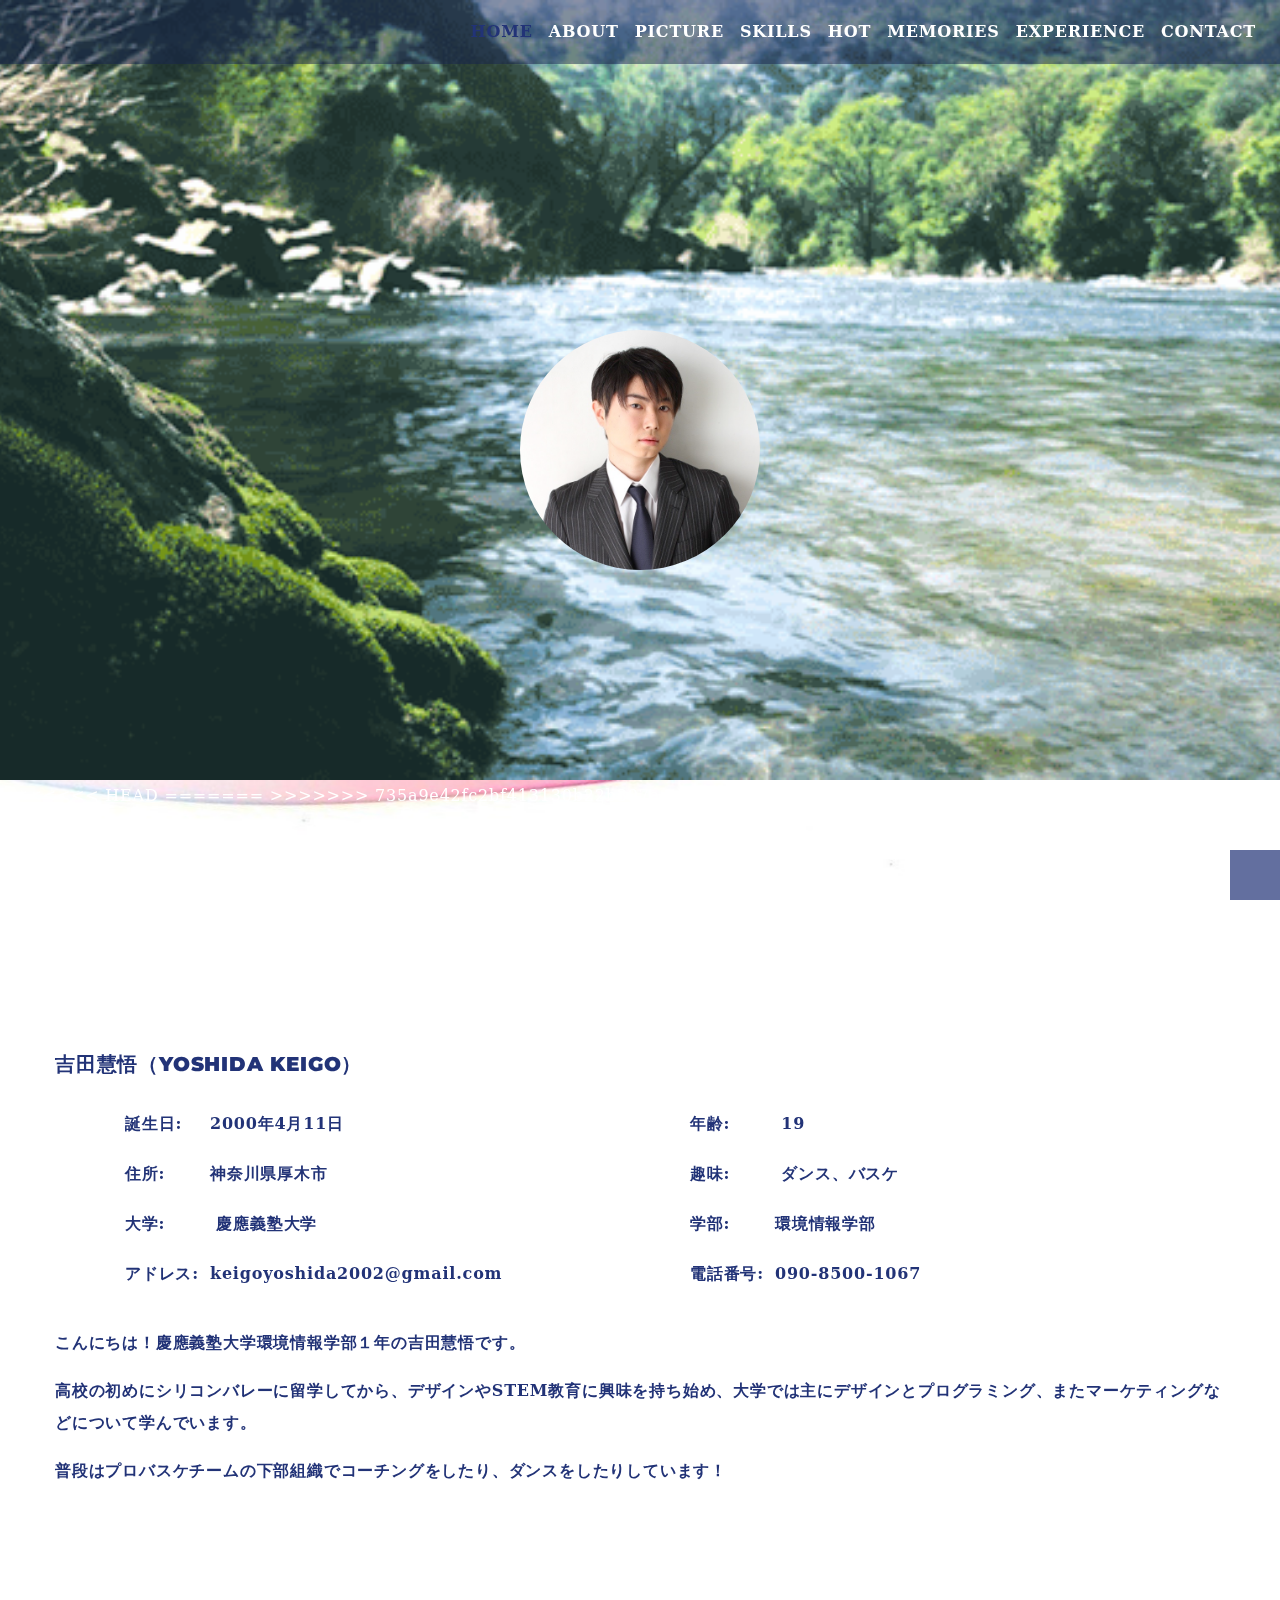
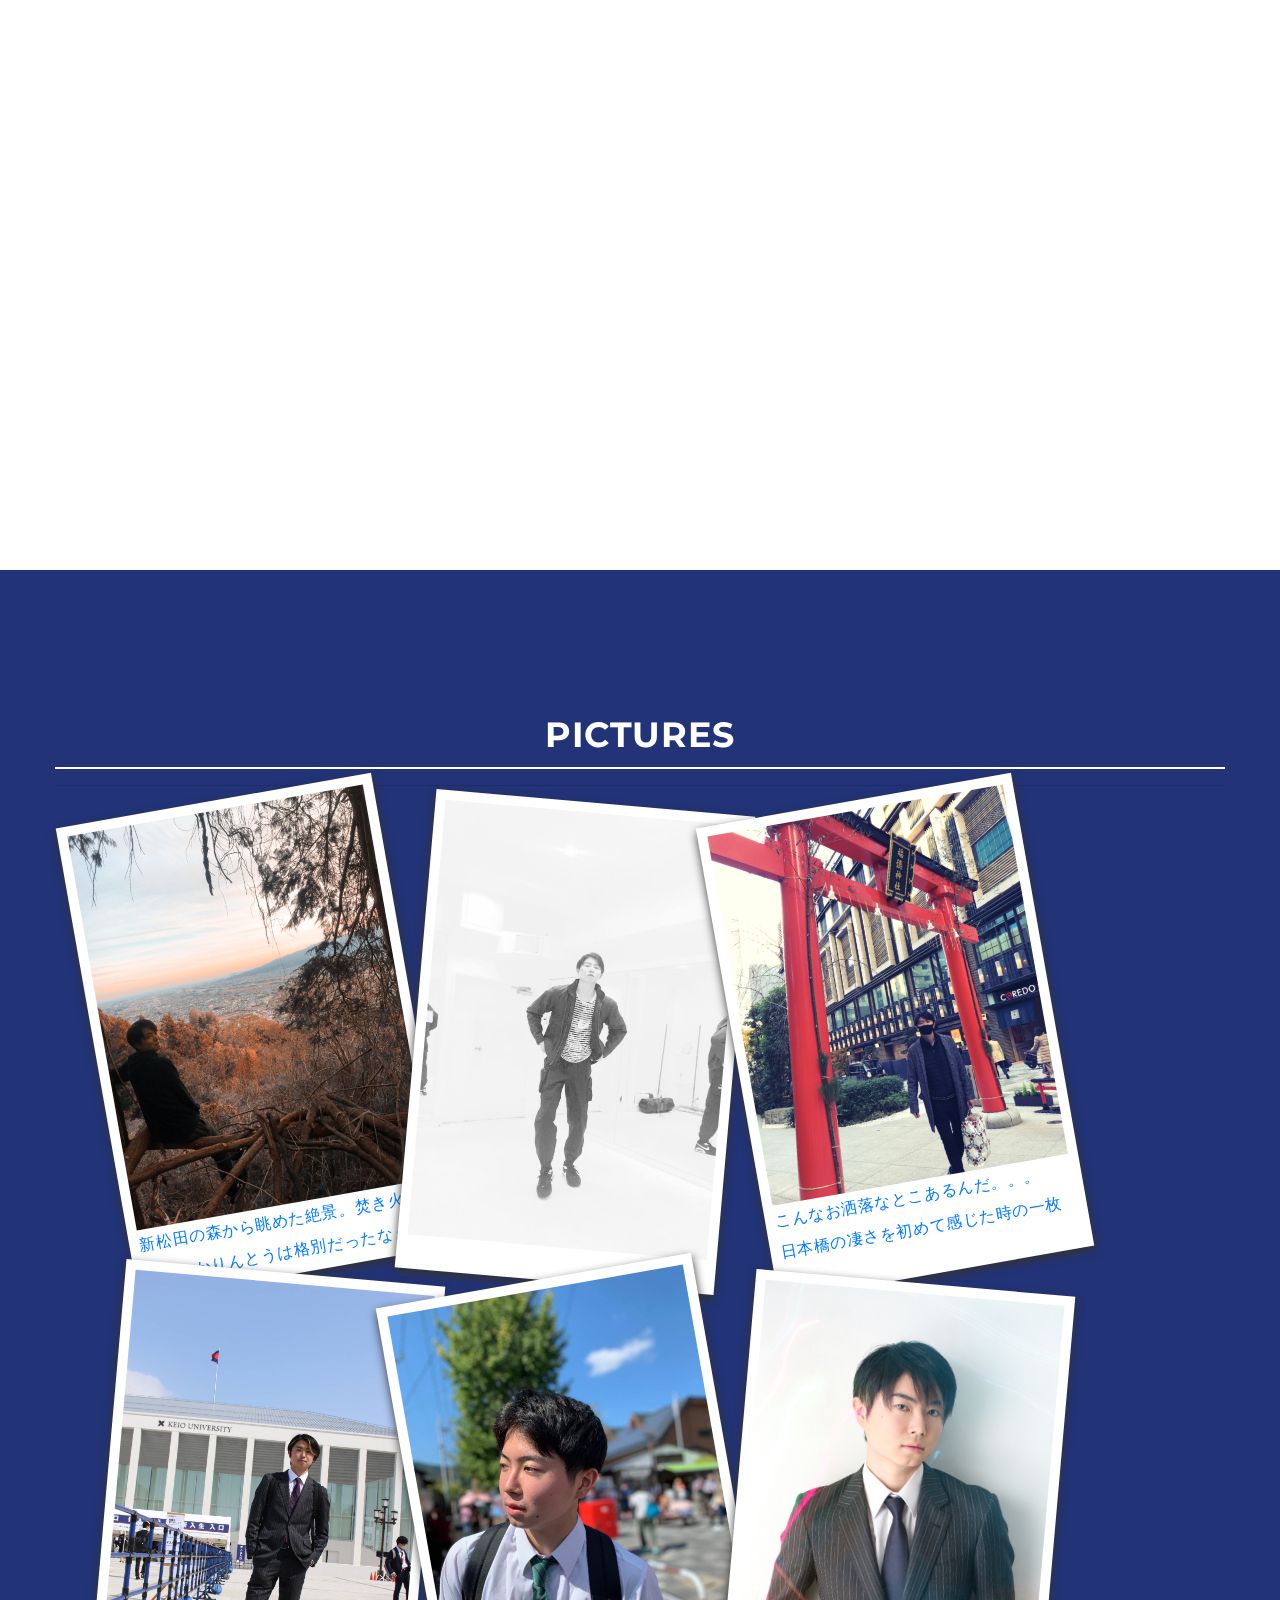
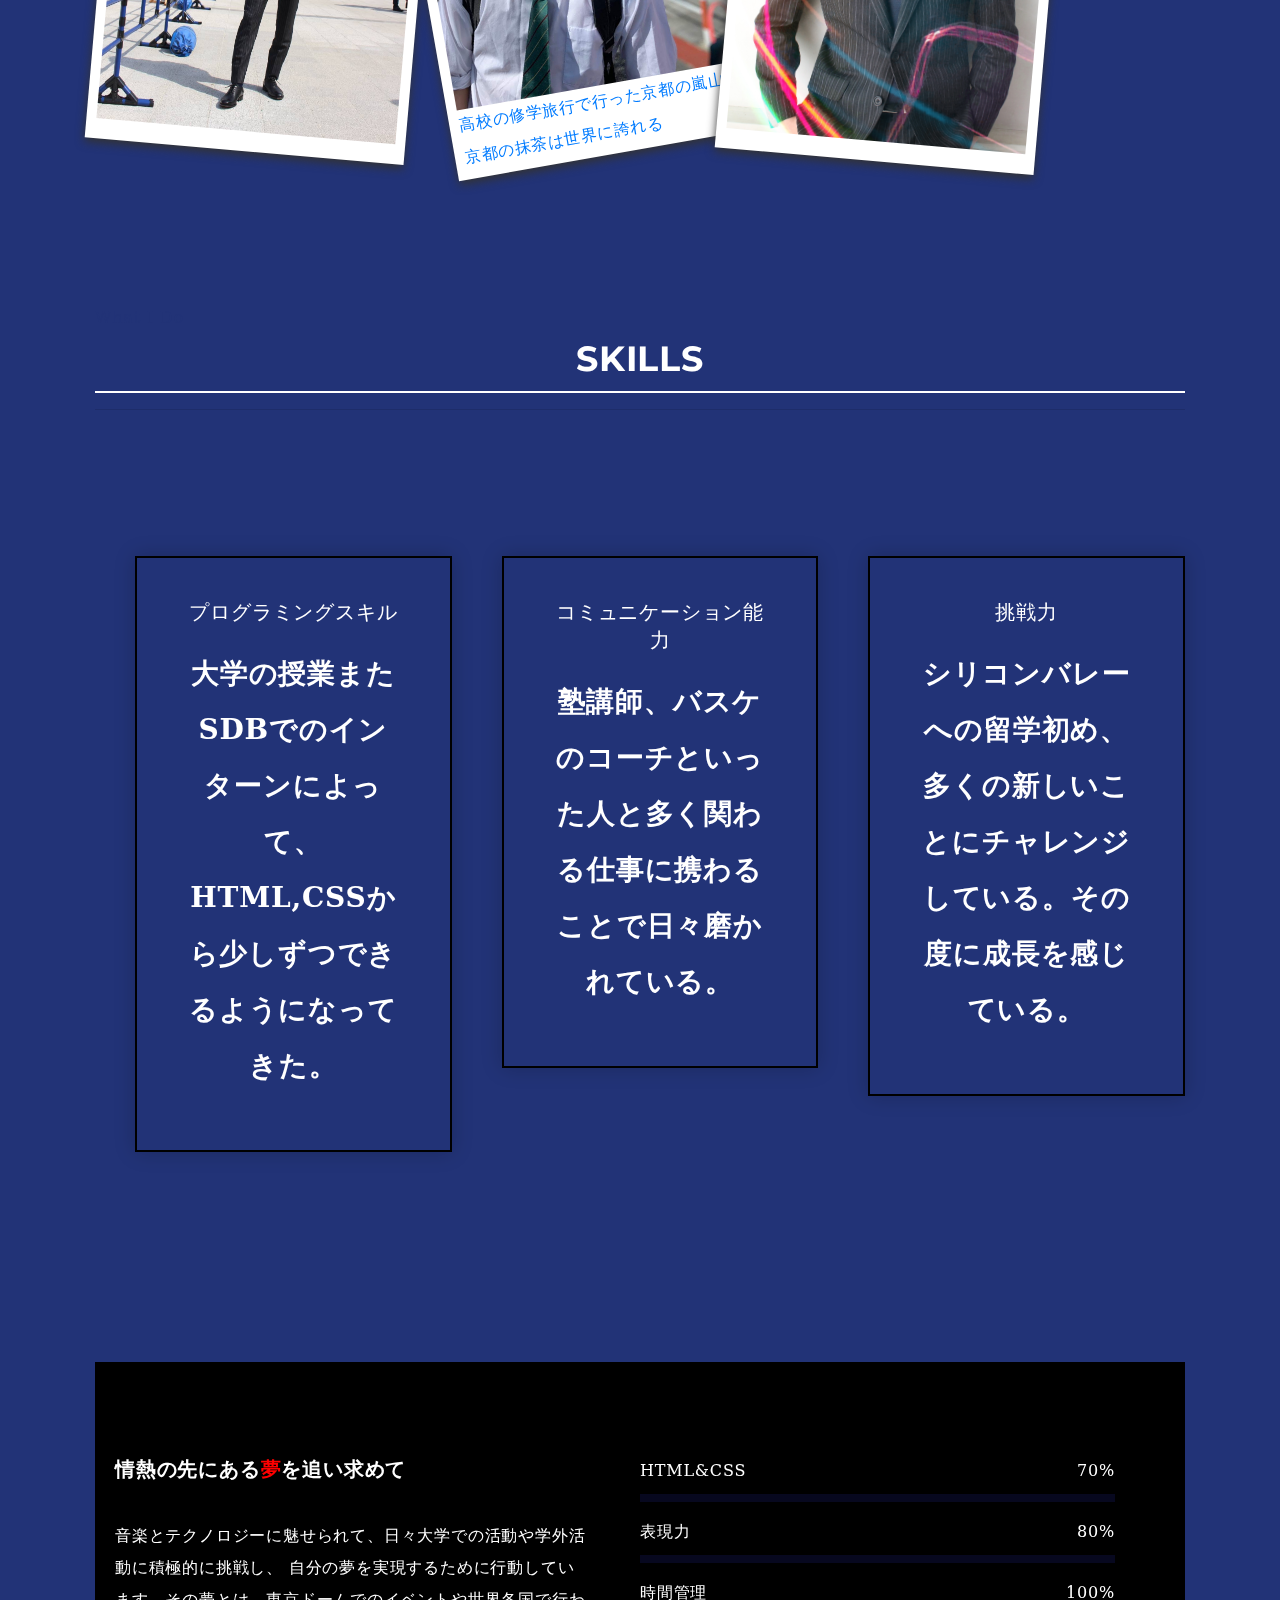
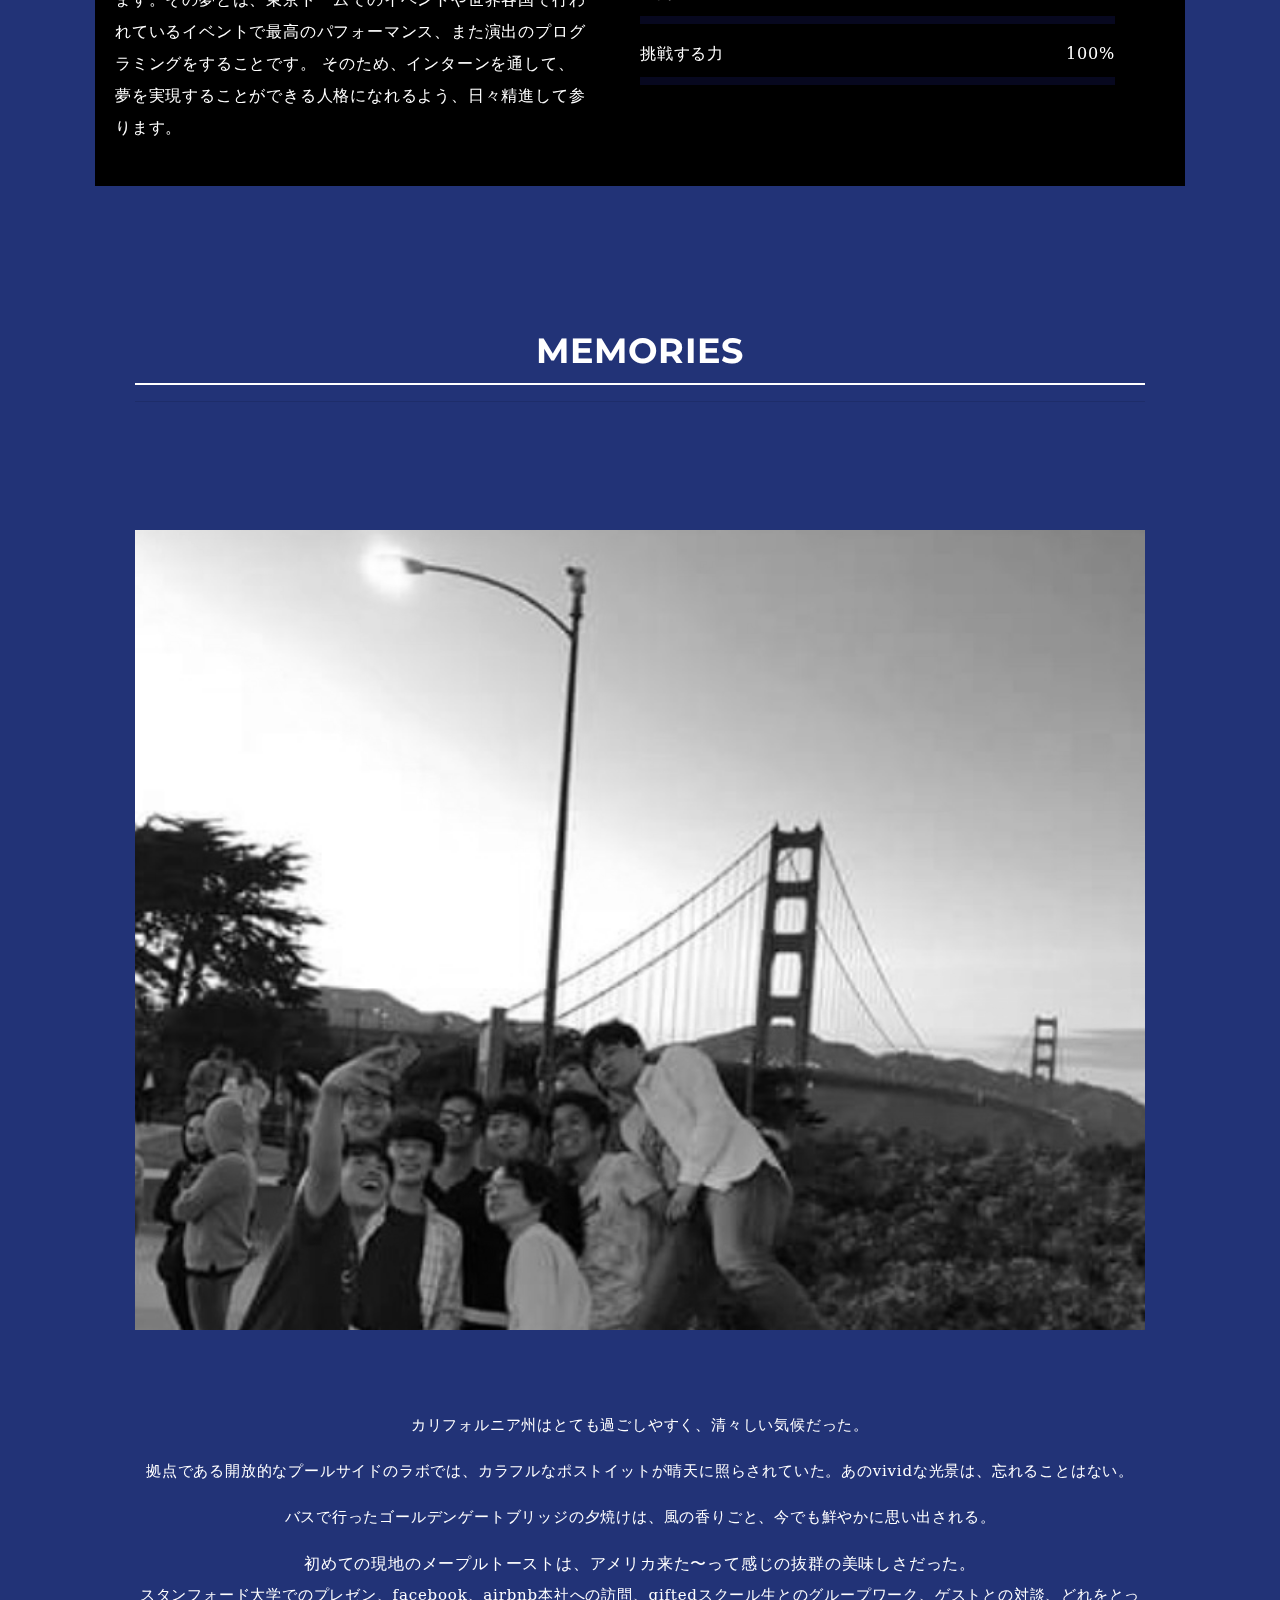
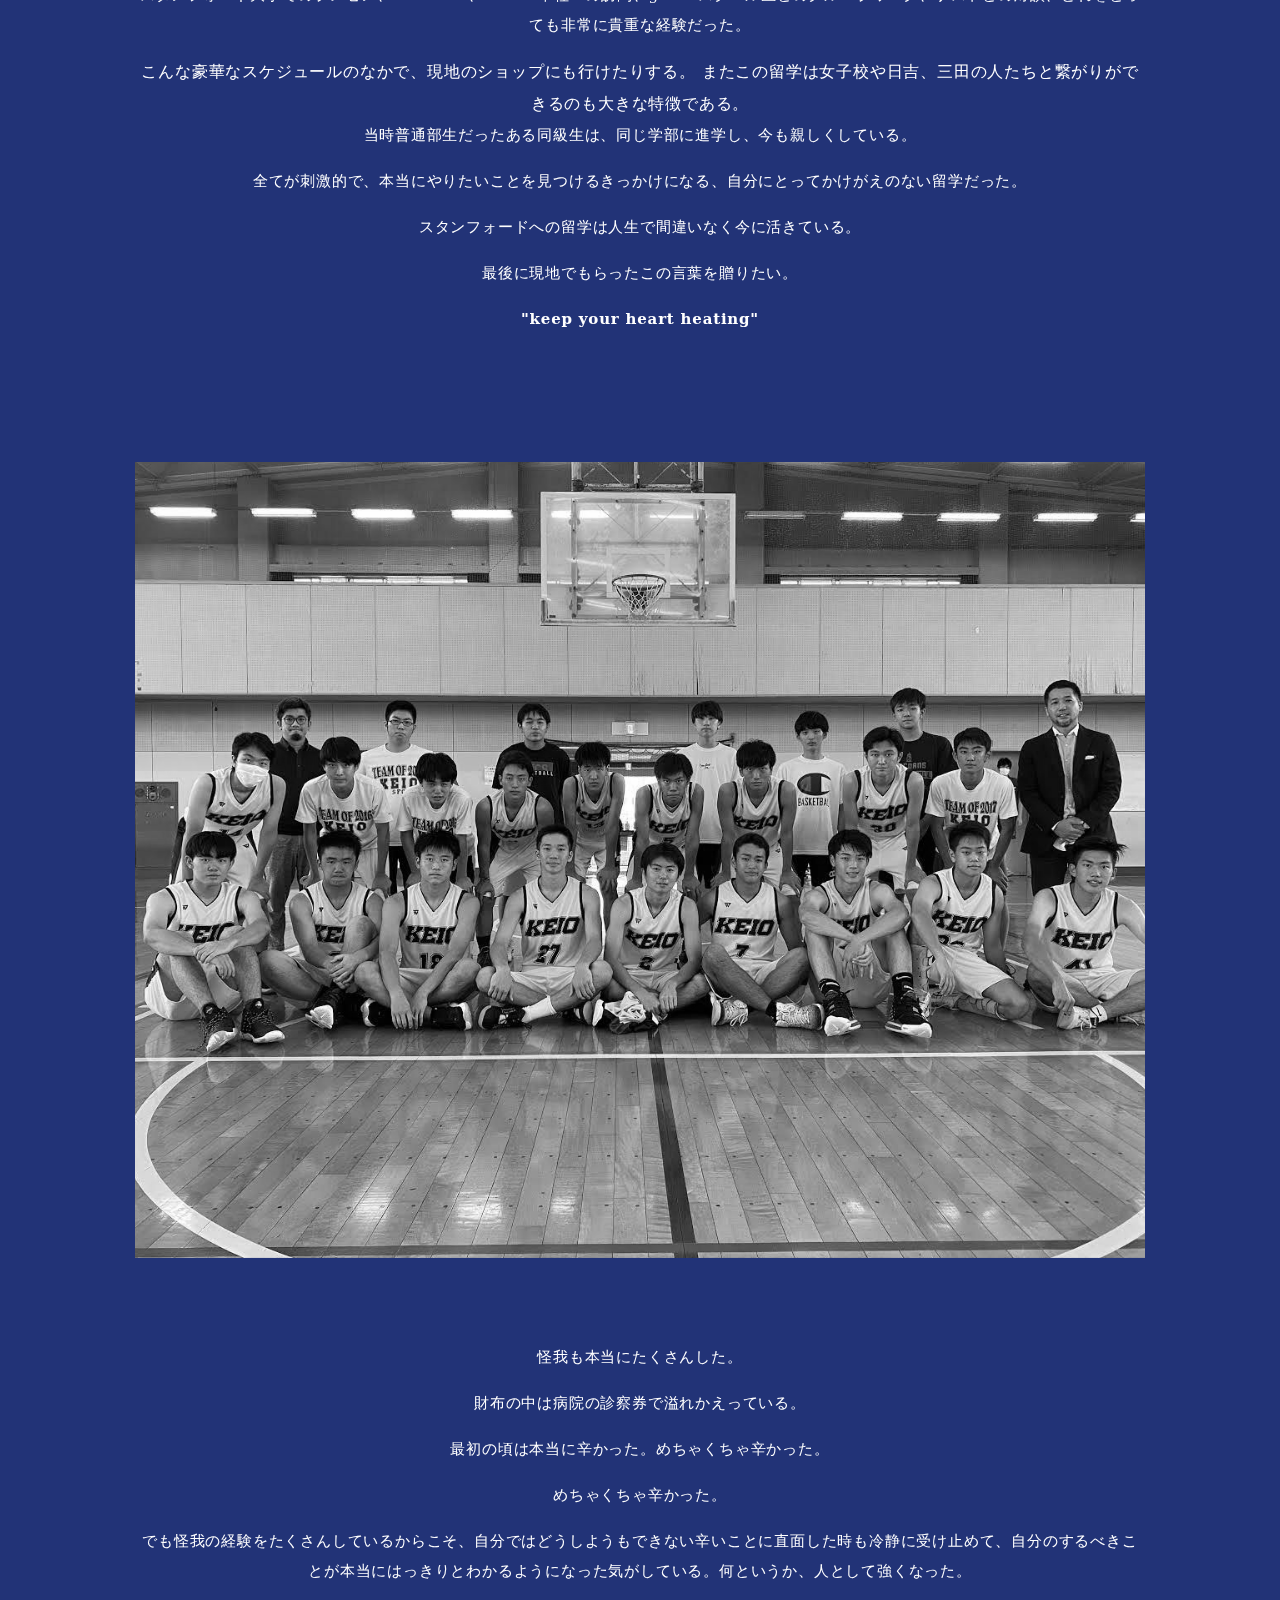
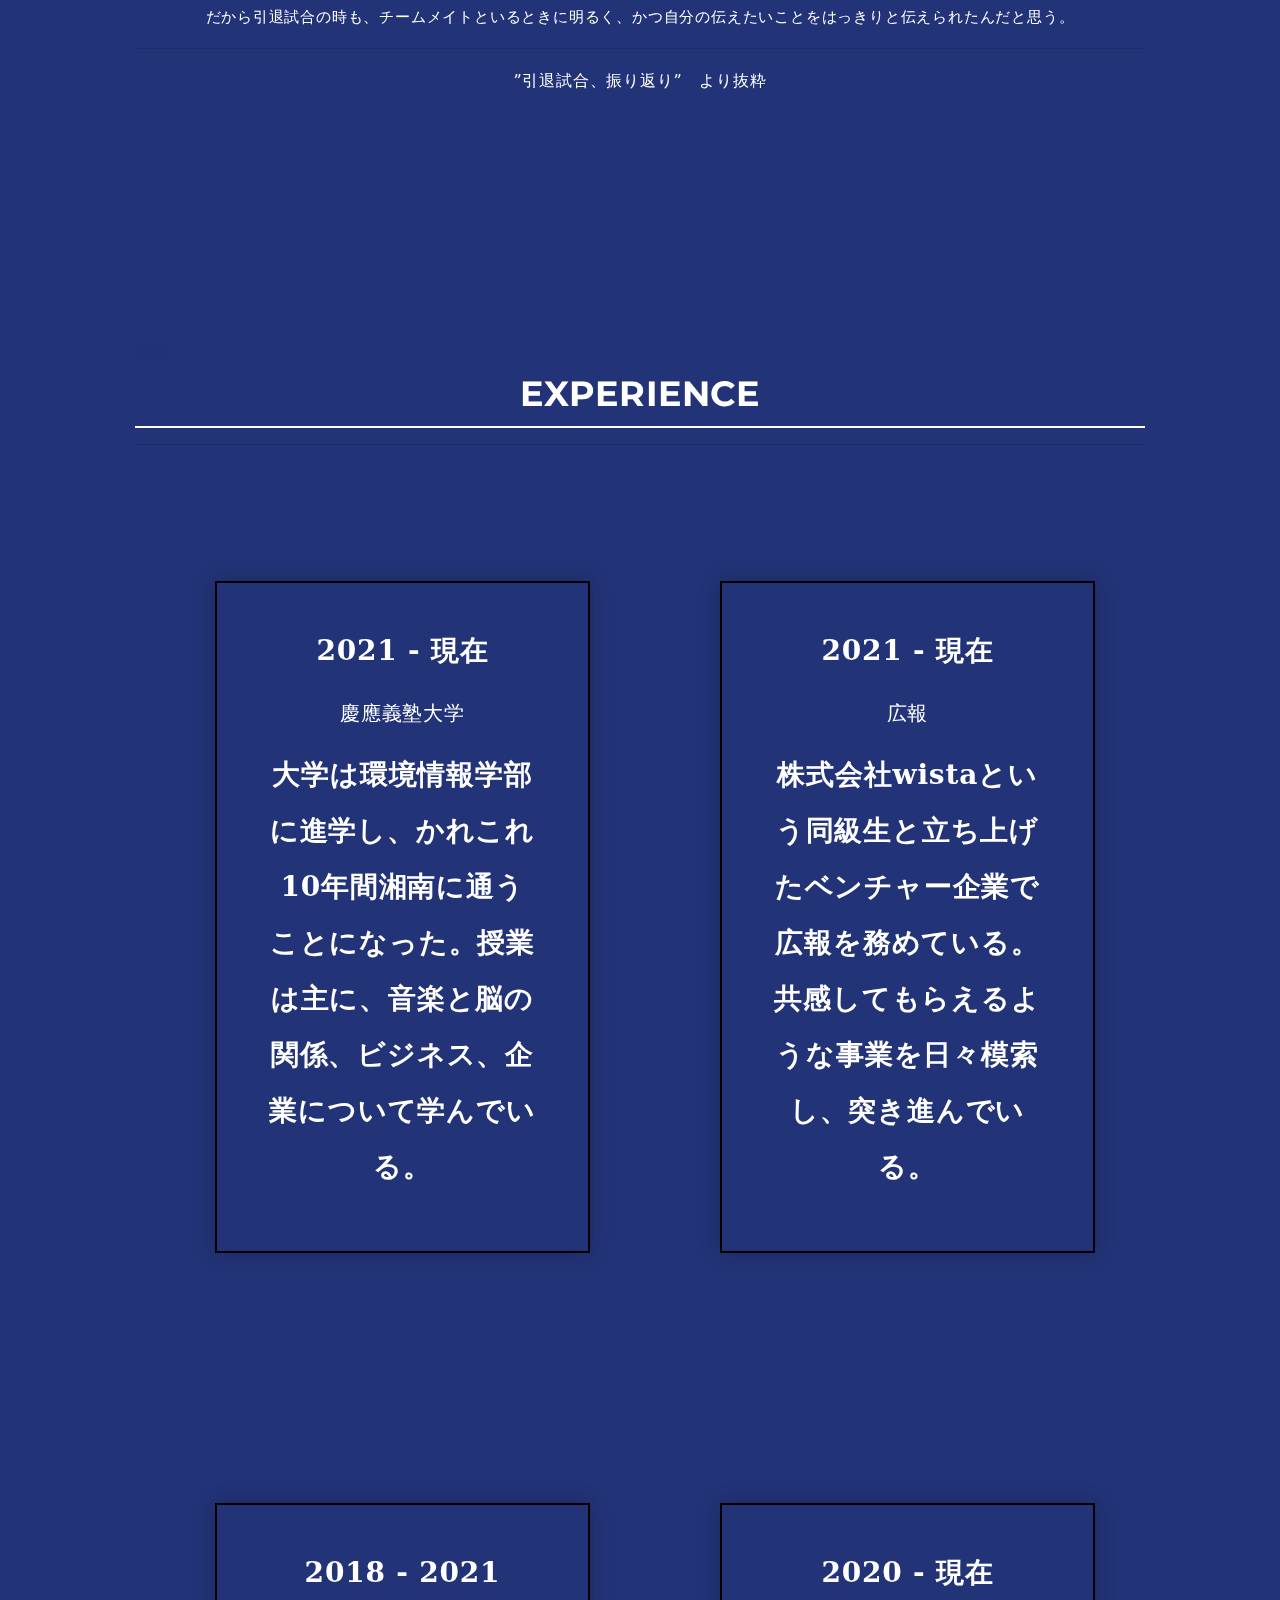
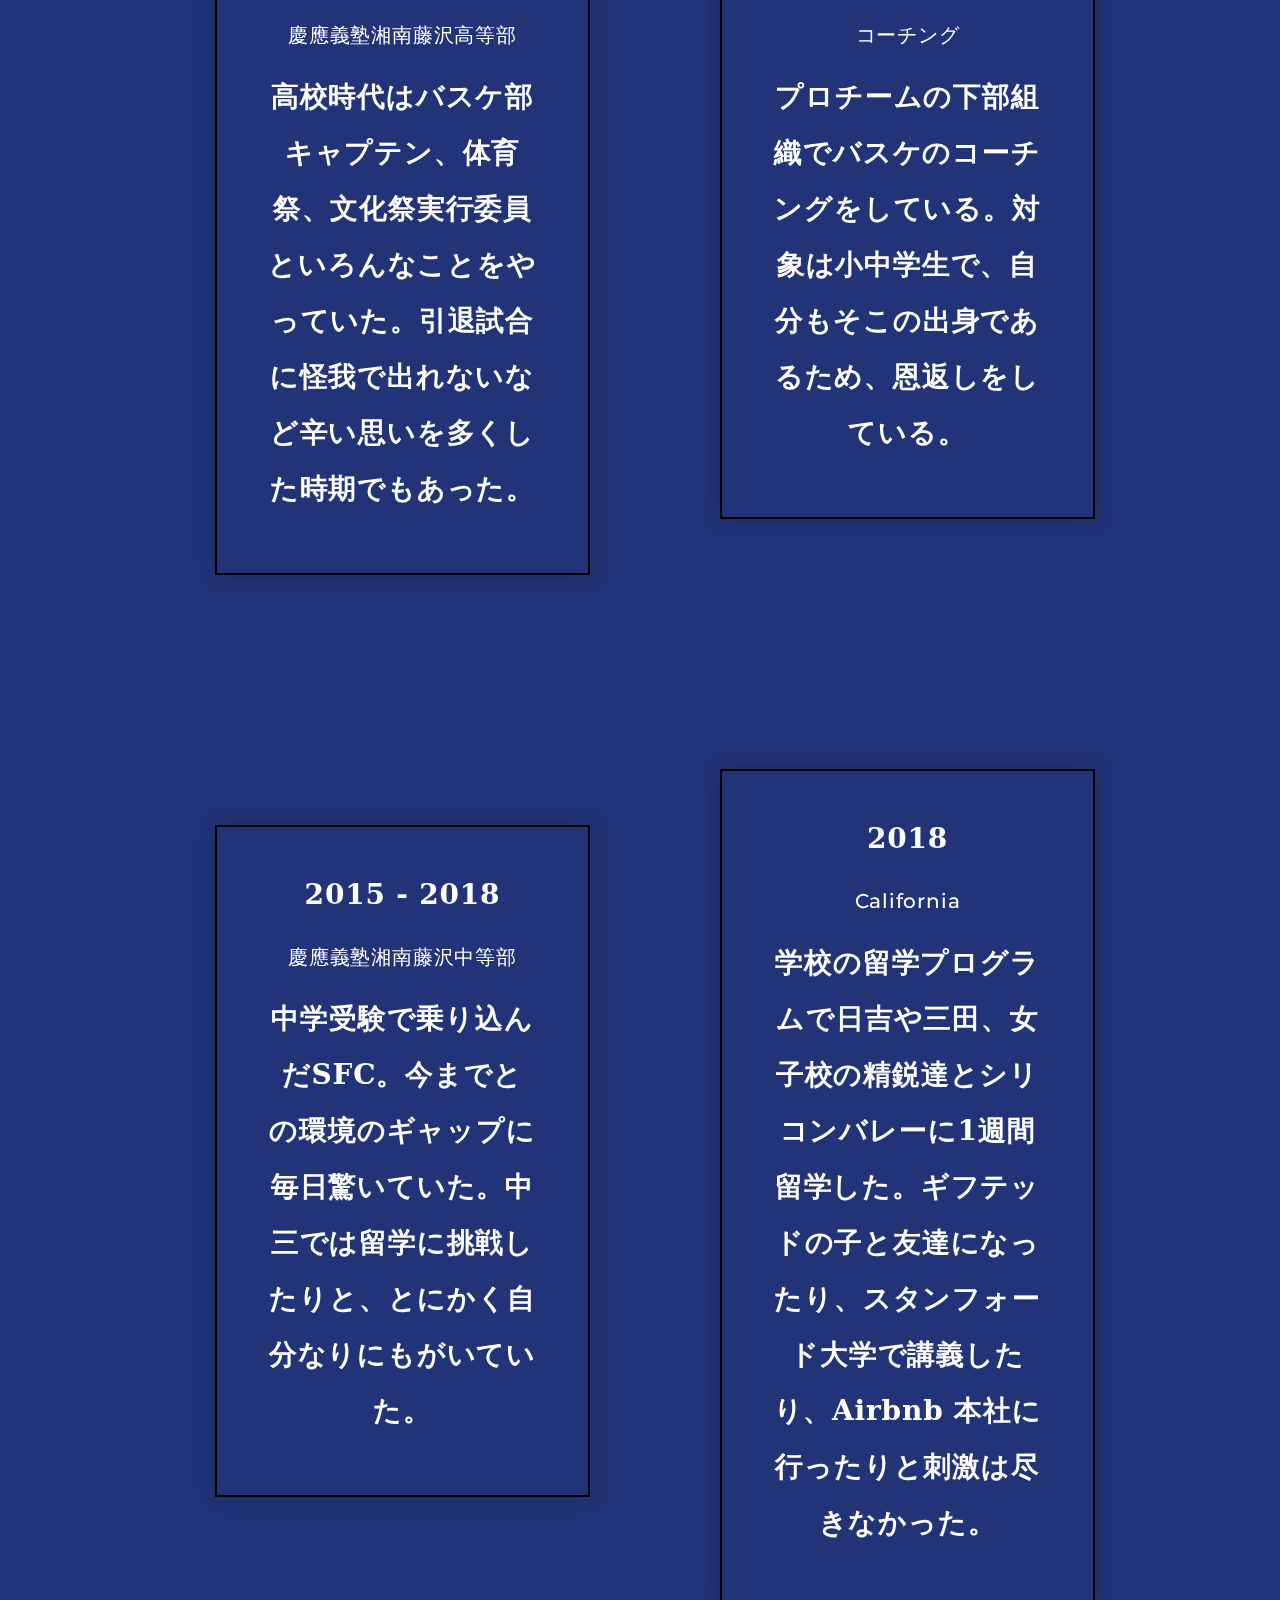
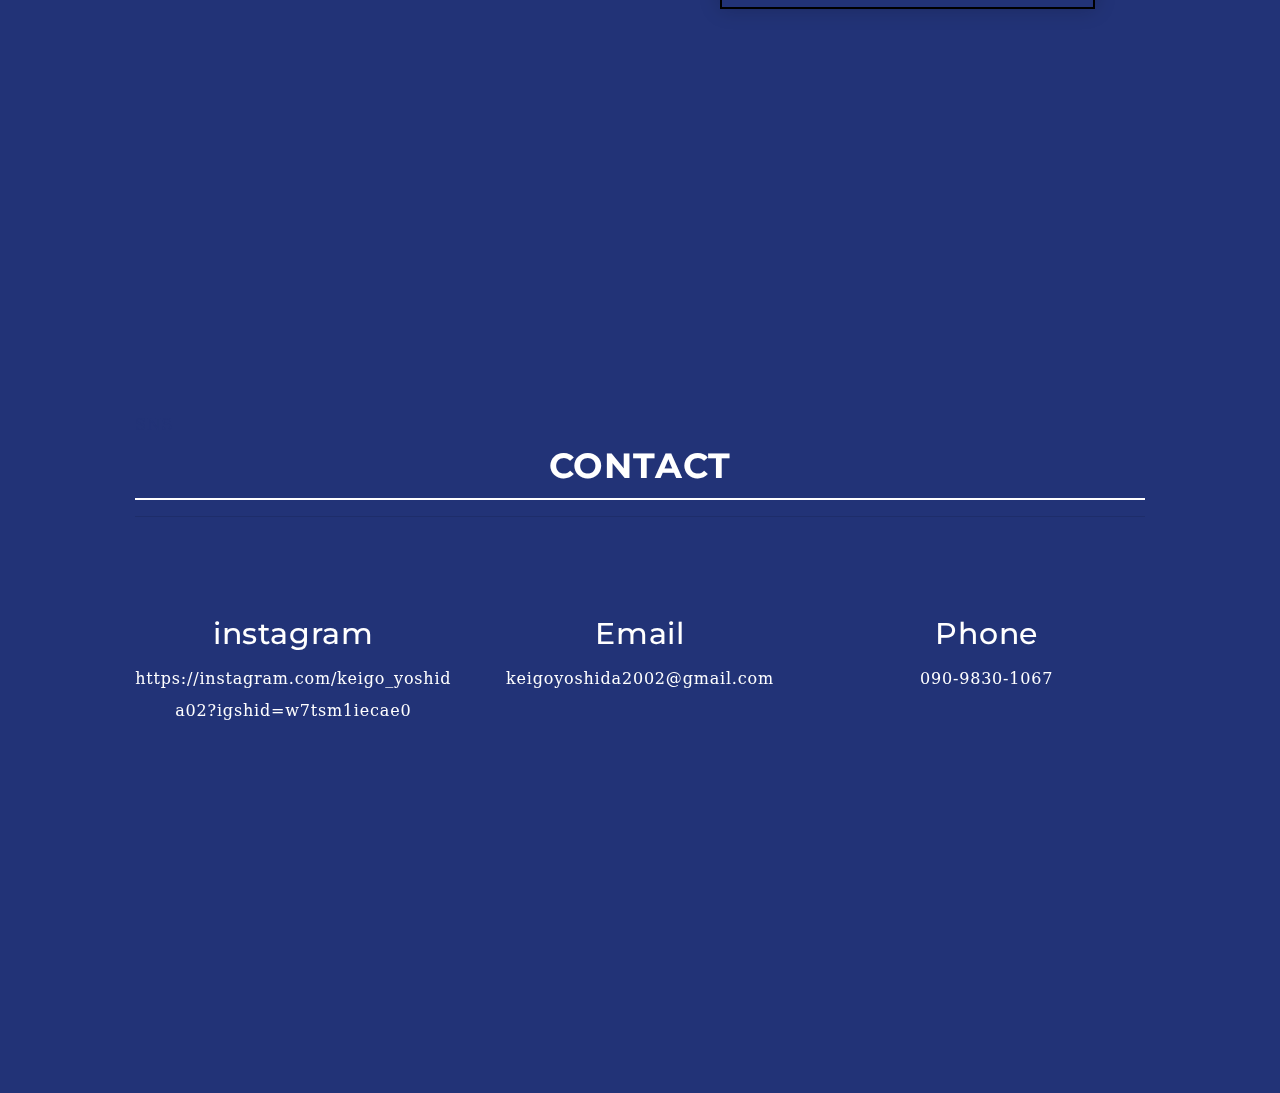
==== public.html @ 0feb3d30 "second commit" ====
<!DOCTYPE html>
<html lang="ja">

<head>
  <meta http-equiv="Content-Type" content="text/html; charset=utf-8" />

  <meta name="description" content="Name of your web site">
  <meta name="author" content="Marketify">

  <meta name="viewport" content="width=device-width, initial-scale=1, maximum-scale=1">
  <title>KEIGO-PORTFOLIO-</title>

  <link href="https://fonts.googleapis.com/css?family=Roboto:300,300i,400,400i,500,500i,700,700i&display=swap"
    rel="stylesheet">
  <link
    href="https://fonts.googleapis.com/css?family=Montserrat:200i,300,300i,400,400i,500,500i,600,700,700i,800&display=swap"
    rel="stylesheet">

  <link rel="stylesheet" href="https://stackpath.bootstrapcdn.com/bootstrap/4.4.1/css/bootstrap.min.css"
    integrity="sha384-Vkoo8x4CGsO3+Hhxv8T/Q5PaXtkKtu6ug5TOeNV6gBiFeWPGFN9MuhOf23Q9Ifjh" crossorigin="anonymous">
  <link rel="stylesheet" type="text/css" href="css/plugins.css" />
  <link rel="stylesheet" type="text/css" href="css/styler.css" />
</head>

<!--nav section-->
<body data-spy="scroll" data-target="#navbarResponsive">
  <nav class="navbar navbar-expand-md navbar-dark fixed-top">
    <a class="navbar-brand" href="#"></a>
    <button class="navbar-toggler" type="button" data-toggle="collapse" data-target="#navbarResponsive">
      <span class="navbar-toggler-icon"></span>
    </button>
    <div class="collapse navbar-collapse" id="navbarResponsive">
      <ul class="navbar-nav ml-auto">
        <li class="nav-item">
          <a class="nav-link" href="#home">HOME</a>
        </li>
        <li class="nav-item">
          <a class="nav-link" href="#about">ABOUT</a>
        </li>
        <li class="nav-item">
          <a class="nav-link" href="#portfolio">PICTURE</a>
        </li>
        <li class="nav-item">
          <a class="nav-link" href="#skills">SKILLS</a>
        </li>
        <li class="nav-item">
          <a class="nav-link" href="#hot">HOT</a>
        </li>
        <li class="nav-item">
          <a class="nav-link" href="#memories">MEMORIES</a>
        </li>
        <li class="nav-item">
          <a class="nav-link" href="#experience">EXPERIENCE</a>
        </li>
        <li class="nav-item">
          <a class="nav-link" href="#contact">CONTACT</a>
        </li>
      </ul>
    </div>
  </nav>
  <!--end of nav section-->


  <!--home section-->
  <div class="page_top"><a href="#home"></a></div>
  <div class="offset" id="home">
    <div class="home-wrap">
      <div class="home-inner">
        <img src="img/slider/tumblr_ovw5zvVWhR1uvsi7jo1_540.gif" class="hero-image">
      </div>
      <div class="hero-content">
        <div class="image-wrap">
<<<<<<< HEAD
          <img src="img/about/2021-05-28 21.53.jpeg" alt="#" class="rounded-circle main">
=======
          <img src="img/about/2021-05-2853.jpeg" alt="#" class="rounded-circle main">
>>>>>>> 735a9e42fc2bf413130b22b397aea2dd15e85649
        </div>
          </div>
        </div>
      </div>
  <!--end of home section-->


  <!--about section-->
      <div class="page-slide"><a href="#about"></a></div>
  <div class="offset" id="about">
    <div class="wrapper-about-all">
      <div class="wrapper-about">
        <div class="container">
          <div class="about-inner">
            <div class="leftbox">
              <div class="about-image-wrapper">
                <img src="img/portfolio/IMG_0034.jpeg" class="about-image">
              </div>
            </div>
            <div class="rightbox">
              <div class="about-title">
                <h3><b><strong>吉田慧悟（YOSHIDA KEIGO）</strong></b></h3>
              </div>
              <div class="about-short-contact-wrap">
                <ul>
                  <li>
                    <span><label>誕生日:</label>2000年4月11日</span>
                  </li>
                  <li>
                    <span><label>年齢:</label> 19</span>
                  </li>
                  <li>
                    <span><label>住所:</label>神奈川県厚木市</span>
                  </li>
                  <li>
                    <span><label>趣味:</label> ダンス、バスケ</span>
                  </li>
                  <li>
                    <span><label>大学:</label> 慶應義塾大学</span>
                  </li>
                  <li>
                    <span><label>学部:</label>環境情報学部</span>
                  </li>
                  <li>
                    <span><label>アドレス:</label>keigoyoshida2002&#64;gmail.com</span>
                  </li>
                  <li>
                    <span><label>電話番号:</label>090-8500-1067</span>
                  </li>
                </ul>
              </div>
              <div class="text">
                <p><b> こんにちは！慶應義塾大学環境情報学部１年の吉田慧悟です。</b>
                </p>
                <p><b>高校の初めにシリコンバレーに留学してから、デザインやSTEM教育に興味を持ち始め、大学では主にデザインとプログラミング、またマーケティングなどについて学んでいます。</b></p>
                <p><b>普段はプロバスケチームの下部組織でコーチングをしたり、ダンスをしたりしています！</b></p>
              </div>
            </div>
          </div>
        </div>
      </div>
    </div>
  </div>
  <!--end of about section-->
  
    

  <!--picture section-->
  <div class="offset" id="portfolio">
    <div class="wrapper_portfolio">
      <div class="container">
        <div class="title">
          <h3>PICTURES</h3>
          <div class="line">
            <hr>
          </div> 
        </div>
        <ul id="polaroids">
          <li><a href="img/portfolio/RNI-Films-IMG-4A5D08AF-BF4A-4D0A-ABB3-A1FD6FC0939A_Original.jpeg" ><img src="img/portfolio/RNI-Films-IMG-4A5D08AF-BF4A-4D0A-ABB3-A1FD6FC0939A_Original.jpeg" alt="秘密基地">新松田の森から眺めた絶景。焚き火で焼いたかりんとうは格別だったなぁ</a></li>
          <li><a href="img/portfolio/RNI-Films-IMG-869E2FD5-4C6A-4C29-9185-D4EF55834607_Original.jpeg" ><img src="img/portfolio/RNI-Films-IMG-869E2FD5-4C6A-4C29-9185-D4EF55834607_Original.jpeg" alt="ダンス"></a></li>
          <li><a href="img/portfolio/625C29FE-C536-450C-9854-3E3DE1146FEB_Original.jpeg" ><img src="img/portfolio/625C29FE-C536-450C-9854-3E3DE1146FEB_Original.jpeg" alt="日本橋">こんなお洒落なとこあるんだ。。。　日本橋の凄さを初めて感じた時の一枚</a></li>
          <li><a href="img/portfolio/IMG_5409.jpeg" ><img src="img/portfolio/IMG_5409.jpeg" alt="大学入学式"></a></li>
          <li><a href="img/portfolio/IMG_1475_Original.jpeg" ><img src="img/portfolio/IMG_1475_Original.jpeg" alt="京都修学旅行">高校の修学旅行で行った京都の嵐山。京都の抹茶は世界に誇れる</a></li>
          <li><a href="img/portfolio/IMG_5537.jpeg" ><img src="img/portfolio/IMG_5537.jpeg" alt="今の僕"></a></li>
        </ul>
<!--end of picture section-->


<!--skills section-->
  <div class="offset" id="skills">
    <div class="wrapper-skills">
      <div class="container">
        <div class="title">
          <span>What I Do</span>
          <h3>SKILLS</h3>
          <div class="line">
            <hr>
          </div>
        </div>
        <div class="service_inner">
         <div class="wrapper">
          <ul>
            <li>
              <div class="inner">
                <h3>プログラミングスキル</h3>
                <p>大学の授業またSDBでのインターンによって、HTML,CSSから少しずつできるようになってきた。</p>
              </div>
            </li>
            <li>
              <div class="inner">
                <h3>コミュニケーション能力</h3>
                <p>塾講師、バスケのコーチといった人と多く関わる仕事に携わることで日々磨かれている。</p>
              </div>
            </li>
            <li>
              <div class="inner">
                <h3>挑戦力</h3>
                <p>シリコンバレーへの留学初め、多くの新しいことにチャレンジしている。その度に成長を感じている。</p>
              </div>
            </li>
          </ul>
<!--end of skills section-->
<!--hot section-->
<div class="offset" id="hot">
  <div class="arlo_tm_progress_wrap">
    <div class="progress_wrap_inner">
      <div class="left">
        <div class="main_title">
          <h3><strong>情熱の先にある<span>夢</span>を追い求めて　</strong></h3>
        </div>
        <div class="text">
          <p>
            音楽とテクノロジーに魅せられて、日々大学での活動や学外活動に積極的に挑戦し、
自分の夢を実現するために行動しています。その夢とは、東京ドームでのイベントや世界各国で行われているイベントで最高のパフォーマンス、また演出のプログラミングをすることです。
そのため、インターンを通して、夢を実現することができる人格になれるよう、日々精進して参ります。
          </p>
        </div>
      </div>
      <div class="left">
        <div class="arlo_progress">
          <div class="progress_inner" data-value="70" data-color="#0067c0">
            <span><span class="label">HTML&CSS</span><span class="number">70%</span></span>
            <div class="background">
              <div class="bar">
                <div class="bar_in"></div>
              </div>
            </div>
          </div>
          <div class="progress_inner" data-value="80" data-color="#0067c0">
            <span><span class="label">表現力</span><span class="number">80%</span></span>
            <div class="background">
              <div class="bar">
                <div class="bar_in"></div>
              </div>
            </div>
          </div>
          <div class="progress_inner" data-value="100" data-color="#0067c0">
            <span><span class="label">時間管理</span><span class="number">100%</span></span>
            <div class="background">
              <div class="bar">
                <div class="bar_in"></div>
              </div>
            </div>
          </div>
          <div class="progress_inner" data-value="100" data-color="#ff214f">
            <span><span class="label">挑戦する力</span><span class="number">100%</span></span>
            <div class="background">
              <div class="bar">
                <div class="bar_in"></div>
              </div>
            </div>
          </div>
        </div>
      </div>
    </div>
  </div>
　　　</div>
<!--end of hot section-->



<!--memories section-->
  <div id="memories" class="offset">
    <div class="hard-work">
      <div class="container">
        <div class="fixed-inner">
          <img src="img/slider/wp3498356.jpg" class="performance-image">
        </div>
        <div class="catch">
          <div class="title">
           
            <h3>memories</h3>
            <div class="line">
              <hr>
            </div>
          </div>
          <div class="content-inner">
            <div class="wrap-inner">
              <div class="img_wrap">
                <img src="img/about/IMG_3614_Original.jpeg">
                
              </div>
              <p>カリフォルニア州はとても過ごしやすく、清々しい気候だった。</p>
              <p>
                拠点である開放的なプールサイドのラボでは、カラフルなポストイットが晴天に照らされていた。あのvividな光景は、忘れることはない。</p>
                <p>
                バスで行ったゴールデンゲートブリッジの夕焼けは、風の香りごと、今でも鮮やかに思い出される。</p>
                初めての現地のメープルトーストは、アメリカ来た〜って感じの抜群の美味しさだった。
                <p>
                スタンフォード大学でのプレゼン、facebook、airbnb本社への訪問、giftedスクール生とのグループワーク、ゲストとの対談、どれをとっても非常に貴重な経験だった。
                </p>
                こんな豪華なスケジュールのなかで、現地のショップにも行けたりする。
                またこの留学は女子校や日吉、三田の人たちと繋がりができるのも大きな特徴である。
                <p>
                当時普通部生だったある同級生は、同じ学部に進学し、今も親しくしている。
                </p>
                <p>
                全てが刺激的で、本当にやりたいことを見つけるきっかけになる、自分にとってかけがえのない留学だった。
                </p>
                <p>
                スタンフォードへの留学は人生で間違いなく今に活きている。
                </p>
                <p>
                最後に現地でもらったこの言葉を贈りたい。
                </p>

                <p><strong>"keep your heart heating"　</strong>
              </p>
              
              <div class="wrap2-inner">
                <div class="img_wrap">
                  <img src="img/about/IMG_3715.jpeg">
                </div>
              <p>怪我も本当にたくさんした。</p>
              <p>財布の中は病院の診察券で溢れかえっている。</p>
              <p>最初の頃は本当に辛かった。めちゃくちゃ辛かった。</p>
              <p>めちゃくちゃ辛かった。</p>
              <p>でも怪我の経験をたくさんしているからこそ、自分ではどうしようもできない辛いことに直面した時も冷静に受け止めて、自分のするべきことが本当にはっきりとわかるようになった気がしている。何というか、人として強くなった。</p>
              <p>だから引退試合の時も、チームメイトといるときに明るく、かつ自分の伝えたいことをはっきりと伝えられたんだと思う。</p>
                <hr>
            <a>”引退試合、振り返り”　より抜粋</a>
            </div>
          </div>
        </div>
      </div>
    </div>
  </div>
  <!--end of memories section-->



  <!--experience section-->
  <div class="offset" id="experience">
    <div class="arlo_tm_timeline">
      <div class="container">
        <div class="title">
          <span>経歴</span>
          <h3>experience</h3>
          <div class="line">
            <hr>
          </div>
        </div>
        <div class="timeline_inner">
          <div class="left">
            <ul>
              <li>
                <div class="inner">
                  <p class="year">2021 - 現在</p>
                  <h3 class="title">慶應義塾大学</h3>
                  <p class="text">
                    大学は環境情報学部に進学し、かれこれ10年間湘南に通うことになった。授業は主に、音楽と脳の関係、ビジネス、企業について学んでいる。
                  </p>
                </div>
              </li>
              <li>
                <div class="inner">
                  <p class="year">2018 - 2021</p>
                  <h3 class="title">慶應義塾湘南藤沢高等部</h3>
                  <p class="text">
                   高校時代はバスケ部キャプテン、体育祭、文化祭実行委員といろんなことをやっていた。引退試合に怪我で出れないなど辛い思いを多くした時期でもあった。 
                  </p>
                </div>
              </li>
              <li>
                <div class="inner">
                  <p class="year">2015 - 2018</p>
                  <h3 class="title">慶應義塾湘南藤沢中等部</h3>
                  <p class="text">
                    中学受験で乗り込んだSFC。今までとの環境のギャップに毎日驚いていた。中三では留学に挑戦したりと、とにかく自分なりにもがいていた。</p>
                </div>
              </li>
            </ul>
          </div>
          <div class="right">
            <ul>
              <li>
                <div class="inner">
                  <p class="year">2021 - 現在</p>
                  <h3 class="title">広報</h3>
                  <p class="text">
                    株式会社wistaという同級生と立ち上げたベンチャー企業で広報を務めている。共感してもらえるような事業を日々模索し、突き進んでいる。
                  </p>
                </div>
              </li>
              <li>
                <div class="inner">
                  <p class="year">2020 - 現在</p>
                  <h3 class="title">コーチング</h3>
                  <p class="text">
                    プロチームの下部組織でバスケのコーチングをしている。対象は小中学生で、自分もそこの出身であるため、恩返しをしている。
                  </p>
                </div>
              </li>
              <li>
                <div class="inner">
                  <p class="year">2018</p>
                  <h3 class="title">California</h3>
                  <p class="text">
                    学校の留学プログラムで日吉や三田、女子校の精鋭達とシリコンバレーに1週間留学した。ギフテッドの子と友達になったり、スタンフォード大学で講義したり、Airbnb 本社に行ったりと刺激は尽きなかった。
                  </p>
                </div>
              </li>
            </ul>
          </div>
        </div>
      </div>
    </div>
  </div>
  <!--end of memories section-->


  <!--contact section-->
  <div id="contact" class="offset">
    <div class="arlo_tm_contact">
      <div class="container">
        <div class="title">
          <span>SNS</span>
          <h3>CONTACT</h3>
          <div class="line">
            <hr>
          </div>
        </div>
        <div class="contact-wrapper row">
          <div class="location-section col-md-4 col-12">
            <i class="fab fa-instagram fa-2x my-example"></i>
            <h3>instagram</h3>
            <p>https://instagram.com/keigo_yoshida02?igshid=w7tsm1iecae0</p>
          </div>
          <div class="email-section col-md-4 col-12">
            <i class="fas fa-envelope fa-2x my-example"></i>
            <h3>Email</h3>
            <p>keigoyoshida2002@gmail.com</p>
          </div>
          <div class="Phone-section col-md-4 col-12">
            <i class="fas fa-phone-alt fa-2x my-example"></i>
            <h3>Phone</h3>
            <p>090-9830-1067</p>
          </div>
        </div>
      </div>
    </div>
  </div>
  <!--end of contact section-->
  

  <!-- SCRIPTS -->
  <script src="js/jquery.js"></script>
  <script src="js/plugins.js"></script>
  <script src="js/init.js"></script>
  <script src="https://code.jquery.com/jquery-3.3.1.slim.min.js"
    integrity="sha384-q8i/X+965DzO0rT7abK41JStQIAqVgRVzpbzo5smXKp4YfRvH+8abtTE1Pi6jizo"
    crossorigin="anonymous"></script>
  <script src="https://cdnjs.cloudflare.com/ajax/libs/popper.js/1.14.7/umd/popper.min.js"
    integrity="sha384-UO2eT0CpHqdSJQ6hJty5KVphtPhzWj9WO1clHTMGa3JDZwrnQq4sF86dIHNDz0W1"
    crossorigin="anonymous"></script>
  <script src="https://stackpath.bootstrapcdn.com/bootstrap/4.3.1/js/bootstrap.min.js"
    integrity="sha384-JjSmVgyd0p3pXB1rRibZUAYoIIy6OrQ6VrjIEaFf/nJGzIxFDsf4x0xIM+B07jRM"
    crossorigin="anonymous"></script>

  <script src="https://kit.fontawesome.com/f2d8ca2b9e.js" crossorigin="anonymous"></script>
  <!-- /SCRIPTS -->
</body>

</html>
---- css/plugins.css ----
/*
This file is made by Marketify (2019)

01) BASE
02) FORM ELEMENTS
03) FONTELLO
04) SKELETON OR GRID
05) ANIMATION


*/

/*------------------------------------------------------------------*/ 
/*	01) BASE
/*------------------------------------------------------------------*/

/* html,body,div,span,applet,object,iframe,h1,h2,h3,h4,h5,h6,p,blockquote,pre,a,abbr,acronym,address,big,cite,code,del,dfn,em,font,ins,kbd,q,s,samp,small,strike,strong,sub,sup,tt,var,b,u,i,center,dl,dt,dd,ol,ul,li,fieldset,form,label,legend,table,caption,tbody,tfoot,thead,tr,th,td
	{
	background: transparent;
	border: 0;
	margin: 0;
	padding: 0;
	vertical-align: baseline;
	outline: none;
} */
/* 
article, aside, details, figcaption, figure, footer, header, hgroup, nav, section {
    display: block;
}

blockquote {
	quotes: none;
} */

/* blockquote:before,blockquote:after {
	content: '';
	content: none;
} */
/* ul, ol{
	margin:0px;	
} */
/* ul li, ol li{
	margin:0px;
} */
img{
	vertical-align:middle;
	max-width:100%;
}
/* iframe{
	max-width:100%;
} */
/* del {
	text-decoration: line-through;
} */
/* a, i{
	border:none;
} */
a:hover{text-decoration:none;}

h1, h2, h3, h4, h5, h6{
	font-weight:500;
	line-height: 1.4;
	font-family: "Montserrat";
	color: #fff;
}
h1 { font-size: 45px; }
h2 { font-size: 36px; }
h3 { font-size: 30px; }
h4 { font-size: 24px; }
h5 { font-size: 20px; }
h6 { font-size: 16px; }

table{
	width:100%;
	max-width:100%;
	text-align:left;
	border-collapse: collapse;
	border-spacing: 0px;
	margin-bottom:15px;
	color:#999;
	border:1px solid #eee;
}
table tr{
	border:1px solid #eee;
}
table th{
	vertical-align:top;
	color:#333;
	background:none;
	font-size:16px;
	font-weight:normal;
	padding:15px 10px;
	border:1px solid #eee;
}
table td{
	vertical-align:top;
	padding:10px;
	border:1px solid #eee;
}

code, pre {
	padding: 10px;
	padding-bottom: 0;
	border-left: 3px solid #6FBF71;
	border-bottom: 1px solid transparent;
	background: #f7f7f7;
	overflow-x:scroll;
}

pre{
	display: block;	
	word-break: break-all;
	word-wrap: break-word;
}
pre code { white-space: pre-wrap; }

.space10{width:100%; float:left; clear:both; margin-bottom:10px;}
.space20{width:100%; float:left; clear:both; margin-bottom:20px;}
.space30{width:100%; float:left; clear:both; margin-bottom:30px;}
.space40{width:100%; float:left; clear:both; margin-bottom:40px;}
.space50{width:100%; float:left; clear:both; margin-bottom:50px;}
.space60{width:100%; float:left; clear:both; margin-bottom:60px;}
.space70{width:100%; float:left; clear:both; margin-bottom:70px;}
.space80{width:100%; float:left; clear:both; margin-bottom:80px;}
.space90{width:100%; float:left; clear:both; margin-bottom:90px;}
.space100{width:100%; float:left; clear:both; margin-bottom:100px;}
.space200{width:100%; float:left; clear:both; margin-bottom:200px;}
.space300{width:100%; float:left; clear:both; margin-bottom:300px;}
.space400{width:100%; float:left; clear:both; margin-bottom:400px;}
.space500{width:100%; float:left; clear:both; margin-bottom:500px;}
.space1000{width:100%; float:left; clear:both; margin-bottom:1000px;}

/*------------------------------------------------------------------*/ 
/*	02) FORM ELEMENTS
/*------------------------------------------------------------------*/

textarea{
	border-radius:0;
	font-size:13px;
	resize:vertical;
	font-family:"Raleway";
	letter-spacing: 1.2px !important;
	
	-webkit-box-sizing: border-box; /* Safari/Chrome, other WebKit */
	-moz-box-sizing: border-box;    /* Firefox, other Gecko */
	-ms-box-sizing: border-box;     /* IE 10 + */
	box-sizing: border-box;         /* Opera/IE 8+ */
	
	line-height:1.4;
	padding:10px!important;
	width:100%;
	border:1px solid #eee;
	
	-webkit-transition: all .3s ease;
	   -moz-transition: all .3s ease;
	    -ms-transition: all .3s ease;
	     -o-transition: all .3s ease;
	        transition: all .3s ease;
}
input[type="text"],
input[type="password"],
input[type="datetime"],
input[type="datetime-local"],
input[type="date"],
input[type="month"],
input[type="time"],
input[type="week"],
input[type="number"],
input[type="email"],
input[type="url"],
input[type="search"],
input[type="tel"],
input[type="color"],
.uneditable-input {
	border-radius:0;
	font-size:13px;
	min-width:auto;
	letter-spacing:1.4px;
	
	-webkit-box-sizing: border-box; /* Safari/Chrome, other WebKit */
	-moz-box-sizing: border-box;    /* Firefox, other Gecko */
	-ms-box-sizing: border-box;     /* IE 10 + */
	box-sizing: border-box;         /* Opera/IE 8+ */
	
	font-family:"Raleway";
	
	line-height:1.6;
	padding:10px!important;
	height:44px;
	vertical-align:middle;
	border:1px solid #eee;
	
	-webkit-transition: all .3s ease;
	   -moz-transition: all .3s ease;
	    -ms-transition: all .3s ease;
	     -o-transition: all .3s ease;
	        transition: all .3s ease;
}

textarea:focus,
input[type="text"]:focus,
input[type="password"]:focus,
input[type="datetime"]:focus,
input[type="datetime-local"]:focus,
input[type="date"]:focus,
input[type="month"]:focus,
input[type="time"]:focus,
input[type="week"]:focus,
input[type="number"]:focus,
input[type="email"]:focus,
input[type="url"]:focus,
input[type="search"]:focus,
input[type="tel"]:focus,
input[type="color"]:focus,
.uneditable-input:focus {
	border-color:#ccc;
	background:#eee;
}

input[type="submit"]{
	padding: 13px 15px;
	height: 40px;
	line-height: 1;
	text-transform: uppercase;
	font-size: 13px;
	font-weight: 600;
	text-decoration: none;
	letter-spacing: 0.5px;
	border:none;
	cursor:pointer;
	color: #FFF;
	background:#777;
	
	-webkit-transition: all .3s ease;
	   -moz-transition: all .3s ease;
	    -ms-transition: all .3s ease;
	     -o-transition: all .3s ease;
	        transition: all .3s ease;
}
input[type="submit"]:hover{
	background:#444;
}
select{
	padding:8px;
	border:2px solid #eee;
}
input[type="button"]{
	cursor:pointer;
	-webkit-transition: all .3s ease;
	   -moz-transition: all .3s ease;
	    -ms-transition: all .3s ease;
	     -o-transition: all .3s ease;
	        transition: all .3s ease;
}


/*------------------------------------------------------------------*/ 
/*	03) FONTELLO
/*------------------------------------------------------------------*/

@font-face {
  font-family: 'xcon';
  src: url('font/xcon.eot?4965248');
  src: url('font/xcon.eot?4965248#iefix') format('embedded-opentype'),
       url('font/xcon.woff2?4965248') format('woff2'),
       url('font/xcon.woff?4965248') format('woff'),
       url('font/xcon.ttf?4965248') format('truetype'),
       url('font/xcon.svg?4965248#xcon') format('svg');
  font-weight: normal;
  font-style: normal;
}
/* Chrome hack: SVG is rendered more smooth in Windozze. 100% magic, uncomment if you need it. */
/* Note, that will break hinting! In other OS-es font will be not as sharp as it could be */
/*
@media screen and (-webkit-min-device-pixel-ratio:0) {
  @font-face {
    font-family: 'xcon';
    src: url('../font/xcon.svg?4965248#xcon') format('svg');
  }
}
*/
 
 [class^="xcon-"]:before, [class*=" xcon-"]:before {
  font-family: "xcon";
  font-style: normal;
  font-weight: normal;
  speak: none;
 
  display: inline-block;
  text-decoration: inherit;
  width: 1em;
  margin-right: .2em;
  text-align: center;
  /* opacity: .8; */
 
  /* For safety - reset parent styles, that can break glyph codes*/
  font-variant: normal;
  text-transform: none;
 
  /* fix buttons height, for twitter bootstrap */
  line-height: 1em;
 
  /* Animation center compensation - margins should be symmetric */
  /* remove if not needed */
  margin-left: .2em;
 
  /* you can be more comfortable with increased icons size */
  /* font-size: 120%; */
 
  /* Font smoothing. That was taken from TWBS */
  -webkit-font-smoothing: antialiased;
  -moz-osx-font-smoothing: grayscale;
 
  /* Uncomment for 3D effect */
  /* text-shadow: 1px 1px 1px rgba(127, 127, 127, 0.3); */
}
 
.xcon-phone:before { content: '\e800'; } /* '' */
.xcon-mail:before { content: '\e801'; } /* '' */
.xcon-globe:before { content: '\e802'; } /* '' */
.xcon-glass:before { content: '\e803'; } /* '' */
.xcon-music:before { content: '\e804'; } /* '' */
.xcon-search:before { content: '\e805'; } /* '' */
.xcon-star:before { content: '\e806'; } /* '' */
.xcon-star-empty:before { content: '\e807'; } /* '' */
.xcon-heart:before { content: '\e808'; } /* '' */
.xcon-cancel-circled:before { content: '\e809'; } /* '' */
.xcon-ok:before { content: '\e80a'; } /* '' */
.xcon-bookmark:before { content: '\e80b'; } /* '' */
.xcon-thumbs-up:before { content: '\e80c'; } /* '' */
.xcon-thumbs-down:before { content: '\e80d'; } /* '' */
.xcon-download:before { content: '\e80e'; } /* '' */
.xcon-upload:before { content: '\e80f'; } /* '' */
.xcon-lock-open:before { content: '\e810'; } /* '' */
.xcon-lock:before { content: '\e811'; } /* '' */
.xcon-bell:before { content: '\e812'; } /* '' */
.xcon-location:before { content: '\e813'; } /* '' */
.xcon-attention:before { content: '\e814'; } /* '' */
.xcon-cog:before { content: '\e815'; } /* '' */
.xcon-resize-full:before { content: '\e816'; } /* '' */
.xcon-resize-small:before { content: '\e817'; } /* '' */
.xcon-resize-horizontal:before { content: '\e818'; } /* '' */
.xcon-resize-vertical:before { content: '\e819'; } /* '' */
.xcon-basket:before { content: '\e81a'; } /* '' */
.xcon-calendar:before { content: '\e81b'; } /* '' */
.xcon-wrench:before { content: '\e81c'; } /* '' */
.xcon-folder:before { content: '\e81d'; } /* '' */
.xcon-folder-open:before { content: '\e81e'; } /* '' */
.xcon-volume-off:before { content: '\e81f'; } /* '' */
.xcon-volume-up:before { content: '\e820'; } /* '' */
.xcon-volume-down:before { content: '\e821'; } /* '' */
.xcon-clock:before { content: '\e822'; } /* '' */
.xcon-zoom-out:before { content: '\e823'; } /* '' */
.xcon-zoom-in:before { content: '\e824'; } /* '' */
.xcon-down-dir:before { content: '\e825'; } /* '' */
.xcon-up-dir:before { content: '\e826'; } /* '' */
.xcon-left-dir:before { content: '\e827'; } /* '' */
.xcon-right-dir:before { content: '\e828'; } /* '' */
.xcon-down-open:before { content: '\e829'; } /* '' */
.xcon-left-open:before { content: '\e82a'; } /* '' */

.xcon-right-open:before { content: '\e82b'; } /* '' */
.xcon-up-open:before { content: '\e82c'; } /* '' */
.xcon-down-big:before { content: '\e82d'; } /* '' */
.xcon-left-big:before { content: '\e82e'; } /* '' */
.xcon-right-big:before { content: '\e82f'; } /* '' */
.xcon-up-big:before { content: '\e830'; } /* '' */
.xcon-play:before { content: '\e831'; } /* '' */
.xcon-spin3:before { content: '\e832'; } /* '' */
.xcon-play-circled2:before { content: '\e833'; } /* '' */
.xcon-pause:before { content: '\e834'; } /* '' */
.xcon-to-end:before { content: '\e835'; } /* '' */
.xcon-to-end-alt:before { content: '\e836'; } /* '' */
.xcon-to-start:before { content: '\e837'; } /* '' */
.xcon-flash:before { content: '\e838'; } /* '' */
.xcon-to-start-alt:before { content: '\e839'; } /* '' */
.xcon-fast-fw:before { content: '\e83a'; } /* '' */
.xcon-fast-bw:before { content: '\e83b'; } /* '' */
.xcon-off:before { content: '\e83c'; } /* '' */
.xcon-check:before { content: '\e83d'; } /* '' */
.xcon-comment:before { content: '\e83e'; } /* '' */
.xcon-chat:before { content: '\e83f'; } /* '' */
.xcon-forward:before { content: '\e840'; } /* '' */
.xcon-eye:before { content: '\e841'; } /* '' */
.xcon-eye-off:before { content: '\e842'; } /* '' */
.xcon-star-half:before { content: '\e843'; } /* '' */
.xcon-heart-empty:before { content: '\e844'; } /* '' */
.xcon-camera:before { content: '\e845'; } /* '' */
.xcon-videocam:before { content: '\e846'; } /* '' */
.xcon-picture:before { content: '\e847'; } /* '' */
.xcon-camera-alt:before { content: '\e848'; } /* '' */
.xcon-video:before { content: '\e849'; } /* '' */
.xcon-home:before { content: '\e84a'; } /* '' */
.xcon-pencil:before { content: '\e84b'; } /* '' */
.xcon-trash-empty:before { content: '\e84c'; } /* '' */
.xcon-camera-1:before { content: '\e84d'; } /* '' */
.xcon-move:before { content: '\f047'; } /* '' */
.xcon-bookmark-empty:before { content: '\f097'; } /* '' */
.xcon-twitter:before { content: '\f099'; } /* '' */
.xcon-facebook:before { content: '\f09a'; } /* '' */
.xcon-rss:before { content: '\f09e'; } /* '' */
.xcon-resize-full-alt:before { content: '\f0b2'; } /* '' */
.xcon-gplus:before { content: '\f0d5'; } /* '' */
.xcon-sort-down:before { content: '\f0dd'; } /* '' */
.xcon-sort-up:before { content: '\f0de'; } /* '' */
.xcon-mail-alt:before { content: '\f0e0'; } /* '' */
.xcon-linkedin:before { content: '\f0e1'; } /* '' */
.xcon-comment-empty:before { content: '\f0e5'; } /* '' */
.xcon-chat-empty:before { content: '\f0e6'; } /* '' */
.xcon-bell-alt:before { content: '\f0f3'; } /* '' */
.xcon-angle-double-left:before { content: '\f100'; } /* '' */
.xcon-angle-double-right:before { content: '\f101'; } /* '' */
.xcon-angle-double-up:before { content: '\f102'; } /* '' */
.xcon-angle-double-down:before { content: '\f103'; } /* '' */
.xcon-angle-left:before { content: '\f104'; } /* '' */
.xcon-angle-right:before { content: '\f105'; } /* '' */
.xcon-angle-up:before { content: '\f106'; } /* '' */
.xcon-angle-down:before { content: '\f107'; } /* '' */
.xcon-desktop:before { content: '\f108'; } /* '' */
.xcon-laptop:before { content: '\f109'; } /* '' */
.xcon-tablet:before { content: '\f10a'; } /* '' */
.xcon-mobile:before { content: '\f10b'; } /* '' */
.xcon-quote-left:before { content: '\f10d'; } /* '' */
.xcon-reply:before { content: '\f112'; } /* '' */
.xcon-folder-empty:before { content: '\f114'; } /* '' */
.xcon-folder-open-empty:before { content: '\f115'; } /* '' */
.xcon-reply-all:before { content: '\f122'; } /* '' */
.xcon-star-half-alt:before { content: '\f123'; } /* '' */
.xcon-direction:before { content: '\f124'; } /* '' */
.xcon-attention-alt:before { content: '\f12a'; } /* '' */
.xcon-mic:before { content: '\f130'; } /* '' */
.xcon-mute:before { content: '\f131'; } /* '' */
.xcon-play-circled:before { content: '\f144'; } /* '' */
.xcon-ok-squared:before { content: '\f14a'; } /* '' */
.xcon-euro:before { content: '\f153'; } /* '' */
.xcon-pound:before { content: '\f154'; } /* '' */
.xcon-dollar:before { content: '\f155'; } /* '' */
.xcon-thumbs-up-alt:before { content: '\f164'; } /* '' */
.xcon-thumbs-down-alt:before { content: '\f165'; } /* '' */
.xcon-youtube-play:before { content: '\f16a'; } /* '' */
.xcon-instagram:before { content: '\f16d'; } /* '' */
.xcon-tumblr:before { content: '\f173'; } /* '' */
.xcon-down:before { content: '\f175'; } /* '' */
.xcon-up:before { content: '\f176'; } /* '' */
.xcon-left:before { content: '\f177'; } /* '' */
.xcon-right:before { content: '\f178'; } /* '' */
.xcon-apple:before { content: '\f179'; } /* '' */
.xcon-dribbble:before { content: '\f17d'; } /* '' */
.xcon-vkontakte:before { content: '\f189'; } /* '' */
.xcon-mail-squared:before { content: '\f199'; } /* '' */
.xcon-google:before { content: '\f1a0'; } /* '' */
.xcon-behance:before { content: '\f1b4'; } /* '' */
.xcon-paper-plane:before { content: '\f1d8'; } /* '' */
.xcon-paper-plane-empty:before { content: '\f1d9'; } /* '' */
.xcon-share:before { content: '\f1e0'; } /* '' */
.xcon-share-squared:before { content: '\f1e1'; } /* '' */
.xcon-cc-visa:before { content: '\f1f0'; } /* '' */
.xcon-cc-mastercard:before { content: '\f1f1'; } /* '' */
.xcon-cc-discover:before { content: '\f1f2'; } /* '' */
.xcon-cc-amex:before { content: '\f1f3'; } /* '' */
.xcon-cc-paypal:before { content: '\f1f4'; } /* '' */
.xcon-cc-stripe:before { content: '\f1f5'; } /* '' */
.xcon-bell-off:before { content: '\f1f6'; } /* '' */
.xcon-bell-off-empty:before { content: '\f1f7'; } /* '' */
.xcon-toggle-off:before { content: '\f204'; } /* '' */
.xcon-toggle-on:before { content: '\f205'; } /* '' */
.xcon-pinterest:before { content: '\f231'; } /* '' */
.xcon-hourglass-o:before { content: '\f250'; } /* '' */
.xcon-trademark:before { content: '\f25c'; } /* '' */
.xcon-registered:before { content: '\f25d'; } /* '' */
.xcon-odnoklassniki:before { content: '\f263'; } /* '' */
.xcon-safari:before { content: '\f267'; } /* '' */
.xcon-chrome:before { content: '\f268'; } /* '' */
.xcon-firefox:before { content: '\f269'; } /* '' */
.xcon-opera:before { content: '\f26a'; } /* '' */
.xcon-internet-explorer:before { content: '\f26b'; } /* '' */
.xcon-vimeo:before { content: '\f27d'; } /* '' */

/*
* 	Responsive grid pixel system - v1.1
* 	Copyright 2017, FriendsLaboratory
*   Author: FriendsLaboratory
* 	Created Date : 01-01-2017
*/

/*------------------------------------------------------------------*/ 
/*	04) SKELETON OR GRID
/*------------------------------------------------------------------*/

.container {
	/* max-width: 1250px;
	width:100%;
	margin-left: auto;
	margin-right: auto;
	height:auto;
	padding:0px 40px;
	position:relative;
	clear:both;
	
	-webkit-box-sizing: border-box; /* Safari/Chrome, other WebKit */
	/* -moz-box-sizing: border-box;    Firefox, other Gecko */
	/* box-sizing: border-box;         Opera/IE 8+  */
}
.row {
	height:auto;
} 
[class*="fl-col"], .fl-sidebar{
	float: left;
	margin-right: 4%;
}
[class*="fl-col"].float-right{
	float:right;
}
[class*="fl-col"].last, .fl-sidebar.last, [class*="fl-col"].no-space, .fl-col-12{
	margin-right:0px;
}
  
.fl-col-12 {  width: 100%;      }
.fl-col-9  {  width: 74%;       }
.fl-col-8  {  width: 65.3333%;  }
.fl-col-6  {  width: 48%;       }
.fl-col-4  {  width: 30.6666%;  }
.fl-col-3  {  width: 22%;       }
.fl-sidebar  {  width: 30.6666%;     }

.fl-col-9.no-space  {  width: 78%;  }
.fl-col-8.no-space  {  width: 69.3333%;  }
.fl-col-6.no-space  {  width: 52%;  }
.fl-col-4.no-space  {  width: 34.6666%;  }
.fl-col-3.no-space  {  width: 26%;  }

@media (max-width: 1040px) {
.fl-sidebar  {  width: 100%; clear:both; margin-right:0px; padding:50px 0px;  }
.fl-col-8.fix { width:100%; }
.container{padding:0px 20px;}
}

@media (max-width: 768px) {
.fl-col-12 {  width: 100%;  }
.fl-col-9  {  width: 100%;  }
.fl-col-8  {  width: 100%;  }
.fl-col-6  {  width: 100%;  }
.fl-col-4  {  width: 100%;  }
.fl-col-3  {  width: 100%;  }
}

@media (max-width: 480px) {
.container{padding:0px 10px;}
}


/*** Popup ***/

.mfp-bg,.mfp-wrap{position:fixed;left:0;top:0}.mfp-bg,.mfp-container,.mfp-wrap{height:100%;width:100%}.mfp-arrow:after,.mfp-arrow:before,.mfp-container:before,.mfp-figure:after{content:''}.mfp-bg{z-index:1042;overflow:hidden;background:#0b0b0b;opacity:.8}.mfp-wrap{z-index:1043;outline:0!important;-webkit-backface-visibility:hidden}.mfp-container{text-align:center;position:absolute;left:0;top:0;padding:0 8px;box-sizing:border-box}.mfp-container:before{display:inline-block;height:100%;vertical-align:middle}.mfp-align-top .mfp-container:before{display:none}.mfp-content{position:relative;display:inline-block;vertical-align:middle;margin:0 auto;text-align:left;z-index:1045}.mfp-ajax-holder .mfp-content,.mfp-inline-holder .mfp-content{width:100%;cursor:auto}.mfp-ajax-cur{cursor:progress}.mfp-zoom-out-cur,.mfp-zoom-out-cur .mfp-image-holder .mfp-close{cursor:-moz-zoom-out;cursor:-webkit-zoom-out;cursor:zoom-out}.mfp-zoom{cursor:pointer;cursor:-webkit-zoom-in;cursor:-moz-zoom-in;cursor:zoom-in}.mfp-auto-cursor .mfp-content{cursor:auto}.mfp-arrow,.mfp-close,.mfp-counter,.mfp-preloader{-webkit-user-select:none;-moz-user-select:none;user-select:none}.mfp-loading.mfp-figure{display:none}.mfp-hide{display:none!important}.mfp-preloader{color:#CCC;position:absolute;top:50%;width:auto;text-align:center;margin-top:-.8em;left:8px;right:8px;z-index:1044}.mfp-preloader a{color:#CCC}.mfp-close,.mfp-preloader a:hover{color:#FFF}.mfp-s-error .mfp-content,.mfp-s-ready .mfp-preloader{display:none}button.mfp-arrow,button.mfp-close{overflow:visible;cursor:pointer;background:0 0;border:0;-webkit-appearance:none;display:block;outline:0;padding:0;z-index:1046;box-shadow:none;touch-action:manipulation}.mfp-figure:after,.mfp-iframe-scaler iframe{box-shadow:0 0 8px rgba(0,0,0,.6);position:absolute;left:0}button::-moz-focus-inner{padding:0;border:0}.mfp-close{width:44px;height:44px;line-height:44px;position:absolute;right:0;top:0;text-decoration:none;text-align:center;opacity:.65;padding:0 0 18px 10px;font-style:normal;font-size:28px;font-family:Arial,Baskerville,monospace}.mfp-close:focus,.mfp-close:hover{opacity:1}.mfp-close:active{top:1px}.mfp-close-btn-in .mfp-close{color:#333}.mfp-iframe-holder .mfp-close,.mfp-image-holder .mfp-close{color:#FFF;right:-6px;text-align:right;padding-right:6px;width:100%}.mfp-counter{position:absolute;top:0;right:0;color:#CCC;font-size:12px;line-height:18px;white-space:nowrap}.mfp-figure,img.mfp-img{line-height:0}.mfp-arrow{position:absolute;opacity:.65;margin:-55px 0 0;top:50%;padding:0;width:90px;height:110px;-webkit-tap-highlight-color:transparent}.mfp-arrow:active{margin-top:-54px}.mfp-arrow:focus,.mfp-arrow:hover{opacity:1}.mfp-arrow:after,.mfp-arrow:before{display:block;width:0;height:0;position:absolute;left:0;top:0;margin-top:35px;margin-left:35px;border:inset transparent}.mfp-arrow:after{border-top-width:13px;border-bottom-width:13px;top:8px}.mfp-arrow:before{border-top-width:21px;border-bottom-width:21px;opacity:.7}.mfp-arrow-left{left:0}.mfp-arrow-left:after{border-right:17px solid #FFF;margin-left:31px}.mfp-arrow-left:before{margin-left:25px;border-right:27px solid #3F3F3F}.mfp-arrow-right{right:0}.mfp-arrow-right:after{border-left:17px solid #FFF;margin-left:39px}.mfp-arrow-right:before{border-left:27px solid #3F3F3F}.mfp-iframe-holder{padding-top:40px;padding-bottom:40px}.mfp-iframe-holder .mfp-content{line-height:0;width:100%;max-width:900px}.mfp-image-holder .mfp-content,img.mfp-img{max-width:100%}.mfp-iframe-holder .mfp-close{top:-40px}.mfp-iframe-scaler{width:100%;height:0;overflow:hidden;padding-top:56.25%}.mfp-iframe-scaler iframe{display:block;top:0;width:100%;height:100%;background:#000}.mfp-figure:after,img.mfp-img{width:auto;height:auto;display:block}img.mfp-img{box-sizing:border-box;padding:40px 0;margin:0 auto}.mfp-figure:after{top:40px;bottom:40px;right:0;z-index:-1;background:#444}.mfp-figure small{color:#BDBDBD;display:block;font-size:12px;line-height:14px}.mfp-figure figure{margin:0}.mfp-bottom-bar{margin-top:-36px;position:absolute;top:100%;left:0;width:100%;cursor:auto}.mfp-title{text-align:left;line-height:18px;color:#F3F3F3;word-wrap:break-word;padding-right:36px}.mfp-gallery .mfp-image-holder .mfp-figure{cursor:pointer}@media screen and (max-width:800px) and (orientation:landscape),screen and (max-height:300px){.mfp-img-mobile .mfp-image-holder{padding-left:0;padding-right:0}.mfp-img-mobile img.mfp-img{padding:0}.mfp-img-mobile .mfp-figure:after{top:0;bottom:0}.mfp-img-mobile .mfp-figure small{display:inline;margin-left:5px}.mfp-img-mobile .mfp-bottom-bar{background:rgba(0,0,0,.6);bottom:0;margin:0;top:auto;padding:3px 5px;position:fixed;box-sizing:border-box}.mfp-img-mobile .mfp-bottom-bar:empty{padding:0}.mfp-img-mobile .mfp-counter{right:5px;top:3px}.mfp-img-mobile .mfp-close{top:0;right:0;width:35px;height:35px;line-height:35px;background:rgba(0,0,0,.6);position:fixed;text-align:center;padding:0}}@media all and (max-width:900px){.mfp-arrow{-webkit-transform:scale(.75);transform:scale(.75)}.mfp-arrow-left{-webkit-transform-origin:0;transform-origin:0}.mfp-arrow-right{-webkit-transform-origin:100%;transform-origin:100%}.mfp-container{padding-left:6px;padding-right:6px}}


/*------------------------------------------------------------------*/ 
/*	09) YT PLAYER
/*------------------------------------------------------------------*/


/*___________________________________________________________________________________________________________________________________________________
 _ jquery.mb.components                                                                                                                             _
 _                                                                                                                                                  _
 _ file: mb.YTPlayer.css                                                                                                                            _
 _ last modified: 19/08/14 19.57                                                                                                                    _
 _                                                                                                                                                  _
 _ Open Lab s.r.l., Florence - Italy                                                                                                                _
 _                                                                                                                                                  _
 _ email: matteo@open-lab.com                                                                                                                       _
 _ site: http://pupunzi.com                                                                                                                         _
 _       http://open-lab.com                                                                                                                        _
 _ blog: http://pupunzi.open-lab.com                                                                                                                _
 _ Q&A:  http://jquery.pupunzi.com                                                                                                                  _
 _                                                                                                                                                  _
 _ Licences: MIT, GPL                                                                                                                               _
 _    http://www.opensource.org/licenses/mit-license.php                                                                                            _
 _    http://www.gnu.org/licenses/gpl.html                                                                                                          _
 _                                                                                                                                                  _
 _ Copyright (c) 2001-2014. Matteo Bicocchi (Pupunzi);                                                                                              _
 ___________________________________________________________________________________________________________________________________________________*/


@charset"UTF-8";

/* Generated by Font Squirrel (http://www.fontsquirrel.com) on May 30, 2013 */

@font-face {
  font-family: 'ytpregular';
  src: url('ytp-regular.eot');
}

@font-face {
  font-family: 'ytpregular';
  src: url([data-uri]) format('woff'),
  url('ytp-regular.ttf') format('truetype');
  font-weight: normal;
  font-style: normal;

}
.mb_YTPlayer :focus {
  outline: 0;
}

.mb_YTPlayer{
  display:block;
  transform:translateZ(0);
  transform-style: preserve-3d;
  perspective: 1000;
  backface-visibility: hidden;
  transform:translate3d(0,0,0);
  animation-timing-function: linear;
  box-sizing: border-box;
}

.mb_YTPlayer.fullscreen{
  display:block!important;
  position: fixed!important;
  width: 100%!important;
  height: 100%!important;
  top: 0!important;
  left: 0!important;
  margin: 0!important;
  border: none !important;
}

.mb_YTPlayer.fullscreen .mbYTP_wrapper{
  opacity:1 !important;
}

.mbYTP_wrapper iframe {
  max-width: 4000px !important;
}

.inline_YTPlayer{
  margin-bottom: 20px;
  vertical-align:top;
  position:relative;
  left:0;
  overflow: hidden;
  border-radius: 4px;
  -moz-box-shadow: 0 0 5px rgba(0,0,0,.7);
  -webkit-box-shadow: 0 0 5px rgba(0,0,0,.7);
  box-shadow: 0 0 5px rgba(0,0,0,.7);
  background: rgba(0,0,0,.5);
}

.inline_YTPlayer img{
  border: none!important;
  -moz-transform: none!important;
  -webkit-transform: none!important;
  -o-transform: none!important;
  transform: none!important;
  margin:0!important;
  padding:0!important
}

/*CONTROL BAR*/

.mb_YTPBar .ytpicon{
  font-size: 20px;
  font-family: 'ytpregular';
}

.mb_YTPBar .mb_YTPUrl.ytpicon{
  font-size: 30px;
}


.mb_YTPBar{

  transition: opacity 1s;
  -moz-transition: opacity 1s;
  -webkit-transition: opacity 1s;
  -o-transition: opacity 1s;

  display:block;
  width:100%;
  height:10px;
  padding:5px;
  background:#333;
  position:fixed;
  bottom:0;
  left:0;
  -moz-box-sizing:padding-box;
  -webkit-box-sizing:border-box;
  text-align:left;
  z-index: 1000;
  font: 14px/16px sans-serif;
  color:white;
  opacity:.1;
}

.mb_YTPBar.visible, .mb_YTPBar:hover{
  opacity:1;
}


.mb_YTPBar .buttonBar{

  transition: all 1s;
  -moz-transition: all 1s;
  -webkit-transition: all 1s;
  -o-transition: all 1s;

  background:transparent;
  font:12px/14px Calibri;
  position:absolute;
  top:-30px;
  left:0;
  padding: 5px;
  width:100%;
  -moz-box-sizing: border-box;
  -webkit-box-sizing: border-box;
  -o-box-sizing: border-box;
  box-sizing: border-box;
}

.mb_YTPBar:hover .buttonBar{
  background: rgba(0,0,0,0.4);
}

.mb_YTPBar span{
  display:inline-block;
  font:16px/20px Calibri, sans-serif;
  position:relative;
  width: 30px;
  height: 25px;
  vertical-align: middle;
}

.mb_YTPBar span.mb_YTPTime{
  width: 130px;
}

.mb_YTPBar span.mb_YTPUrl,.mb_YTPBar span.mb_OnlyYT {
  position: absolute;
  width: auto;
  display:block;
  top:6px;
  right:10px;
  cursor: pointer;
}

.mb_YTPBar span.mb_YTPUrl img{
  width: 60px;
}

.mb_YTPBar span.mb_OnlyYT {
  left:185px;
  right: auto;
}
.mb_YTPBar span.mb_OnlyYT img{
  width: 25px;
}

.mb_YTPBar span.mb_YTPUrl a{
  color:white;
}

.mb_YTPPlaypause,.mb_YTPlayer .mb_YTPPlaypause img{
  cursor:pointer;
}

.mb_YTPMuteUnmute{
  cursor:pointer;
}

/*PROGRESS BAR*/
.mb_YTPProgress{
  height:10px;
  width:100%;
  background:#222;
  bottom:0;
  left:0;
}

.mb_YTPLoaded{
  height:10px;
  width:0;
  background:#444;
  left:0;
}

.mb_YTPseekbar{
  height:10px;
  width:0;
  background:#fff;
  bottom:0;
  left:0;
  box-shadow: rgba(82, 82, 82, 0.47) 1px 1px 3px;
}

.YTPOverlay{
  backface-visibility: hidden;
  -webkit-backface-visibility: hidden;
  -webkit-transform-style: "flat";
  box-sizing: border-box;
}

/*RASTER OVERLAY*/
.YTPOverlay.raster{
  background: url("../images/raster.png");
}

.YTPOverlay.raster.retina{
  background: url("../images/raster@2x.png");
}

.YTPOverlay.raster-dot{
  background: url("../images/raster_dot.png");
}

.YTPOverlay.raster-dot.retina{
  background: url("../images/raster_dot@2x.png");
}


/*------------------------------------------------------------------*/ 
/*	05) ANIMATION
/*------------------------------------------------------------------*/

/*!
 * animate.css -http://daneden.me/animate
 * Version - 3.5.2
 * Licensed under the MIT license - http://opensource.org/licenses/MIT
 *
 * Copyright (c) 2017 Daniel Eden
 */

.animated {
  animation-duration: 1s;
  animation-fill-mode: both;
}

.animated.infinite {
  animation-iteration-count: infinite;
}

.animated.hinge {
  animation-duration: 2s;
}

.animated.flipOutX,
.animated.flipOutY,
.animated.bounceIn,
.animated.bounceOut {
  animation-duration: .75s;
}

@keyframes bounce {
  from, 20%, 53%, 80%, to {
    animation-timing-function: cubic-bezier(0.215, 0.610, 0.355, 1.000);
    transform: translate3d(0,0,0);
  }

  40%, 43% {
    animation-timing-function: cubic-bezier(0.755, 0.050, 0.855, 0.060);
    transform: translate3d(0, -30px, 0);
  }

  70% {
    animation-timing-function: cubic-bezier(0.755, 0.050, 0.855, 0.060);
    transform: translate3d(0, -15px, 0);
  }

  90% {
    transform: translate3d(0,-4px,0);
  }
}

.bounce {
  animation-name: bounce;
  transform-origin: center bottom;
}

@keyframes flash {
  from, 50%, to {
    opacity: 1;
  }

  25%, 75% {
    opacity: 0;
  }
}

.flash {
  animation-name: flash;
}

/* originally authored by Nick Pettit - https://github.com/nickpettit/glide */

@keyframes pulse {
  from {
    transform: scale3d(1, 1, 1);
  }

  50% {
    transform: scale3d(1.05, 1.05, 1.05);
  }

  to {
    transform: scale3d(1, 1, 1);
  }
}

.pulse {
  animation-name: pulse;
}

@keyframes rubberBand {
  from {
    transform: scale3d(1, 1, 1);
  }

  30% {
    transform: scale3d(1.25, 0.75, 1);
  }

  40% {
    transform: scale3d(0.75, 1.25, 1);
  }

  50% {
    transform: scale3d(1.15, 0.85, 1);
  }

  65% {
    transform: scale3d(.95, 1.05, 1);
  }

  75% {
    transform: scale3d(1.05, .95, 1);
  }

  to {
    transform: scale3d(1, 1, 1);
  }
}

.rubberBand {
  animation-name: rubberBand;
}

@keyframes shake {
  from, to {
    transform: translate3d(0, 0, 0);
  }

  10%, 30%, 50%, 70%, 90% {
    transform: translate3d(-10px, 0, 0);
  }

  20%, 40%, 60%, 80% {
    transform: translate3d(10px, 0, 0);
  }
}

.shake {
  animation-name: shake;
}

@keyframes headShake {
  0% {
    transform: translateX(0);
  }

  6.5% {
    transform: translateX(-6px) rotateY(-9deg);
  }

  18.5% {
    transform: translateX(5px) rotateY(7deg);
  }

  31.5% {
    transform: translateX(-3px) rotateY(-5deg);
  }

  43.5% {
    transform: translateX(2px) rotateY(3deg);
  }

  50% {
    transform: translateX(0);
  }
}

.headShake {
  animation-timing-function: ease-in-out;
  animation-name: headShake;
}

@keyframes swing {
  20% {
    transform: rotate3d(0, 0, 1, 15deg);
  }

  40% {
    transform: rotate3d(0, 0, 1, -10deg);
  }

  60% {
    transform: rotate3d(0, 0, 1, 5deg);
  }

  80% {
    transform: rotate3d(0, 0, 1, -5deg);
  }

  to {
    transform: rotate3d(0, 0, 1, 0deg);
  }
}

.swing {
  transform-origin: top center;
  animation-name: swing;
}

@keyframes tada {
  from {
    transform: scale3d(1, 1, 1);
  }

  10%, 20% {
    transform: scale3d(.9, .9, .9) rotate3d(0, 0, 1, -3deg);
  }

  30%, 50%, 70%, 90% {
    transform: scale3d(1.1, 1.1, 1.1) rotate3d(0, 0, 1, 3deg);
  }

  40%, 60%, 80% {
    transform: scale3d(1.1, 1.1, 1.1) rotate3d(0, 0, 1, -3deg);
  }

  to {
    transform: scale3d(1, 1, 1);
  }
}

.tada {
  animation-name: tada;
}

/* originally authored by Nick Pettit - https://github.com/nickpettit/glide */

@keyframes wobble {
  from {
    transform: none;
  }

  15% {
    transform: translate3d(-25%, 0, 0) rotate3d(0, 0, 1, -5deg);
  }

  30% {
    transform: translate3d(20%, 0, 0) rotate3d(0, 0, 1, 3deg);
  }

  45% {
    transform: translate3d(-15%, 0, 0) rotate3d(0, 0, 1, -3deg);
  }

  60% {
    transform: translate3d(10%, 0, 0) rotate3d(0, 0, 1, 2deg);
  }

  75% {
    transform: translate3d(-5%, 0, 0) rotate3d(0, 0, 1, -1deg);
  }

  to {

    transform: none;
  }
}

.wobble {
  animation-name: wobble;
}

@keyframes jello {
  from, 11.1%, to {
    transform: none;
  }

  22.2% {
    transform: skewX(-12.5deg) skewY(-12.5deg);
  }

  33.3% {
    transform: skewX(6.25deg) skewY(6.25deg);
  }

  44.4% {
    transform: skewX(-3.125deg) skewY(-3.125deg);
  }

  55.5% {
    transform: skewX(1.5625deg) skewY(1.5625deg);
  }

  66.6% {
    transform: skewX(-0.78125deg) skewY(-0.78125deg);
  }

  77.7% {
    transform: skewX(0.390625deg) skewY(0.390625deg);
  }

  88.8% {
    transform: skewX(-0.1953125deg) skewY(-0.1953125deg);
  }
}

.jello {
  animation-name: jello;
  transform-origin: center;
}

@keyframes bounceIn {
  from, 20%, 40%, 60%, 80%, to {
    animation-timing-function: cubic-bezier(0.215, 0.610, 0.355, 1.000);
  }

  0% {
    opacity: 0;
    transform: scale3d(.3, .3, .3);
  }

  20% {
    transform: scale3d(1.1, 1.1, 1.1);
  }

  40% {
    transform: scale3d(.9, .9, .9);
  }

  60% {
    opacity: 1;
    transform: scale3d(1.03, 1.03, 1.03);
  }

  80% {
    transform: scale3d(.97, .97, .97);
  }

  to {
    opacity: 1;
    transform: scale3d(1, 1, 1);
  }
}

.bounceIn {
  animation-name: bounceIn;
}

@keyframes bounceInDown {
  from, 60%, 75%, 90%, to {
    animation-timing-function: cubic-bezier(0.215, 0.610, 0.355, 1.000);
  }

  0% {
    opacity: 0;
    transform: translate3d(0, -3000px, 0);
  }

  60% {
    opacity: 1;
    transform: translate3d(0, 25px, 0);
  }

  75% {
    transform: translate3d(0, -10px, 0);
  }

  90% {
    transform: translate3d(0, 5px, 0);
  }

  to {
    transform: none;
  }
}

.bounceInDown {
  animation-name: bounceInDown;
}

@keyframes bounceInLeft {
  from, 60%, 75%, 90%, to {
    animation-timing-function: cubic-bezier(0.215, 0.610, 0.355, 1.000);
  }

  0% {
    opacity: 0;
    transform: translate3d(-3000px, 0, 0);
  }

  60% {
    opacity: 1;
    transform: translate3d(25px, 0, 0);
  }

  75% {
    transform: translate3d(-10px, 0, 0);
  }

  90% {
    transform: translate3d(5px, 0, 0);
  }

  to {
    transform: none;
  }
}

.bounceInLeft {
  animation-name: bounceInLeft;
}

@keyframes bounceInRight {
  from, 60%, 75%, 90%, to {
    animation-timing-function: cubic-bezier(0.215, 0.610, 0.355, 1.000);
  }

  from {
    opacity: 0;
    transform: translate3d(3000px, 0, 0);
  }

  60% {
    opacity: 1;
    transform: translate3d(-25px, 0, 0);
  }

  75% {
    transform: translate3d(10px, 0, 0);
  }

  90% {
    transform: translate3d(-5px, 0, 0);
  }

  to {
    transform: none;
  }
}

.bounceInRight {
  animation-name: bounceInRight;
}

@keyframes bounceInUp {
  from, 60%, 75%, 90%, to {
    animation-timing-function: cubic-bezier(0.215, 0.610, 0.355, 1.000);
  }

  from {
    opacity: 0;
    transform: translate3d(0, 3000px, 0);
  }

  60% {
    opacity: 1;
    transform: translate3d(0, -20px, 0);
  }

  75% {
    transform: translate3d(0, 10px, 0);
  }

  90% {
    transform: translate3d(0, -5px, 0);
  }

  to {
    transform: translate3d(0, 0, 0);
  }
}

.bounceInUp {
  animation-name: bounceInUp;
}

@keyframes bounceOut {
  20% {
    transform: scale3d(.9, .9, .9);
  }

  50%, 55% {
    opacity: 1;
    transform: scale3d(1.1, 1.1, 1.1);
  }

  to {
    opacity: 0;
    transform: scale3d(.3, .3, .3);
  }
}

.bounceOut {
  animation-name: bounceOut;
}

@keyframes bounceOutDown {
  20% {
    transform: translate3d(0, 10px, 0);
  }

  40%, 45% {
    opacity: 1;
    transform: translate3d(0, -20px, 0);
  }

  to {
    opacity: 0;
    transform: translate3d(0, 2000px, 0);
  }
}

.bounceOutDown {
  animation-name: bounceOutDown;
}

@keyframes bounceOutLeft {
  20% {
    opacity: 1;
    transform: translate3d(20px, 0, 0);
  }

  to {
    opacity: 0;
    transform: translate3d(-2000px, 0, 0);
  }
}

.bounceOutLeft {
  animation-name: bounceOutLeft;
}

@keyframes bounceOutRight {
  20% {
    opacity: 1;
    transform: translate3d(-20px, 0, 0);
  }

  to {
    opacity: 0;
    transform: translate3d(2000px, 0, 0);
  }
}

.bounceOutRight {
  animation-name: bounceOutRight;
}

@keyframes bounceOutUp {
  20% {
    transform: translate3d(0, -10px, 0);
  }

  40%, 45% {
    opacity: 1;
    transform: translate3d(0, 20px, 0);
  }

  to {
    opacity: 0;
    transform: translate3d(0, -2000px, 0);
  }
}

.bounceOutUp {
  animation-name: bounceOutUp;
}

@keyframes fadeIn {
  from {
    opacity: 0;
  }

  to {
    opacity: 1;
  }
}

.fadeIn {
  animation-name: fadeIn;
}

@keyframes fadeInDown {
  from {
    opacity: 0;
    transform: translate3d(0, -100%, 0);
  }

  to {
    opacity: 1;
    transform: none;
  }
}

.fadeInDown {
  animation-name: fadeInDown;
}

@keyframes fadeInDownBig {
  from {
    opacity: 0;
    transform: translate3d(0, -2000px, 0);
  }

  to {
    opacity: 1;
    transform: none;
  }
}

.fadeInDownBig {
  animation-name: fadeInDownBig;
}

@keyframes fadeInLeft {
  from {
    opacity: 0;
    transform: translate3d(-100%, 0, 0);
  }

  to {
    opacity: 1;
    transform: none;
  }
}

.fadeInLeft {
  animation-name: fadeInLeft;
}

@keyframes fadeInLeftBig {
  from {
    opacity: 0;
    transform: translate3d(-2000px, 0, 0);
  }

  to {
    opacity: 1;
    transform: none;
  }
}

.fadeInLeftBig {
  animation-name: fadeInLeftBig;
}

@keyframes fadeInRight {
  from {
    opacity: 0;
    transform: translate3d(100%, 0, 0);
  }

  to {
    opacity: 1;
    transform: none;
  }
}

.fadeInRight {
  animation-name: fadeInRight;
}

@keyframes fadeInRightBig {
  from {
    opacity: 0;
    transform: translate3d(2000px, 0, 0);
  }

  to {
    opacity: 1;
    transform: none;
  }
}

.fadeInRightBig {
  animation-name: fadeInRightBig;
}

@keyframes fadeInUp {
  from {
    opacity: 0;
    transform: translate3d(0, 100%, 0);
  }

  to {
    opacity: 1;
    transform: none;
  }
}

.fadeInUp {
  animation-name: fadeInUp;
}

@keyframes fadeInUpBig {
  from {
    opacity: 0;
    transform: translate3d(0, 2000px, 0);
  }

  to {
    opacity: 1;
    transform: none;
  }
}

.fadeInUpBig {
  animation-name: fadeInUpBig;
}

@keyframes fadeOut {
  from {
    opacity: 1;
  }

  to {
    opacity: 0;
  }
}

.fadeOut {
  animation-name: fadeOut;
}

@keyframes fadeOutDown {
  from {
    opacity: 1;
  }

  to {
    opacity: 0;
    transform: translate3d(0, 100%, 0);
  }
}

.fadeOutDown {
  animation-name: fadeOutDown;
}

@keyframes fadeOutDownBig {
  from {
    opacity: 1;
  }

  to {
    opacity: 0;
    transform: translate3d(0, 2000px, 0);
  }
}

.fadeOutDownBig {
  animation-name: fadeOutDownBig;
}

@keyframes fadeOutLeft {
  from {
    opacity: 1;
  }

  to {
    opacity: 0;
    transform: translate3d(-100%, 0, 0);
  }
}

.fadeOutLeft {
  animation-name: fadeOutLeft;
}

@keyframes fadeOutLeftBig {
  from {
    opacity: 1;
  }

  to {
    opacity: 0;
    transform: translate3d(-2000px, 0, 0);
  }
}

.fadeOutLeftBig {
  animation-name: fadeOutLeftBig;
}

@keyframes fadeOutRight {
  from {
    opacity: 1;
  }

  to {
    opacity: 0;
    transform: translate3d(100%, 0, 0);
  }
}

.fadeOutRight {
  animation-name: fadeOutRight;
}

@keyframes fadeOutRightBig {
  from {
    opacity: 1;
  }

  to {
    opacity: 0;
    transform: translate3d(2000px, 0, 0);
  }
}

.fadeOutRightBig {
  animation-name: fadeOutRightBig;
}

@keyframes fadeOutUp {
  from {
    opacity: 1;
  }

  to {
    opacity: 0;
    transform: translate3d(0, -100%, 0);
  }
}

.fadeOutUp {
  animation-name: fadeOutUp;
}

@keyframes fadeOutUpBig {
  from {
    opacity: 1;
  }

  to {
    opacity: 0;
    transform: translate3d(0, -2000px, 0);
  }
}

.fadeOutUpBig {
  animation-name: fadeOutUpBig;
}

@keyframes flip {
  from {
    transform: perspective(400px) rotate3d(0, 1, 0, -360deg);
    animation-timing-function: ease-out;
  }

  40% {
    transform: perspective(400px) translate3d(0, 0, 150px) rotate3d(0, 1, 0, -190deg);
    animation-timing-function: ease-out;
  }

  50% {
    transform: perspective(400px) translate3d(0, 0, 150px) rotate3d(0, 1, 0, -170deg);
    animation-timing-function: ease-in;
  }

  80% {
    transform: perspective(400px) scale3d(.95, .95, .95);
    animation-timing-function: ease-in;
  }

  to {
    transform: perspective(400px);
    animation-timing-function: ease-in;
  }
}

.animated.flip {
  -webkit-backface-visibility: visible;
  backface-visibility: visible;
  animation-name: flip;
}

@keyframes flipInX {
  from {
    transform: perspective(400px) rotate3d(1, 0, 0, 90deg);
    animation-timing-function: ease-in;
    opacity: 0;
  }

  40% {
    transform: perspective(400px) rotate3d(1, 0, 0, -20deg);
    animation-timing-function: ease-in;
  }

  60% {
    transform: perspective(400px) rotate3d(1, 0, 0, 10deg);
    opacity: 1;
  }

  80% {
    transform: perspective(400px) rotate3d(1, 0, 0, -5deg);
  }

  to {
    transform: perspective(400px);
  }
}

.flipInX {
  -webkit-backface-visibility: visible !important;
  backface-visibility: visible !important;
  animation-name: flipInX;
}

@keyframes flipInY {
  from {
    transform: perspective(400px) rotate3d(0, 1, 0, 90deg);
    animation-timing-function: ease-in;
    opacity: 0;
  }

  40% {
    transform: perspective(400px) rotate3d(0, 1, 0, -20deg);
    animation-timing-function: ease-in;
  }

  60% {
    transform: perspective(400px) rotate3d(0, 1, 0, 10deg);
    opacity: 1;
  }

  80% {
    transform: perspective(400px) rotate3d(0, 1, 0, -5deg);
  }

  to {
    transform: perspective(400px);
  }
}

.flipInY {
  -webkit-backface-visibility: visible !important;
  backface-visibility: visible !important;
  animation-name: flipInY;
}

@keyframes flipOutX {
  from {
    transform: perspective(400px);
  }

  30% {
    transform: perspective(400px) rotate3d(1, 0, 0, -20deg);
    opacity: 1;
  }

  to {
    transform: perspective(400px) rotate3d(1, 0, 0, 90deg);
    opacity: 0;
  }
}

.flipOutX {
  animation-name: flipOutX;
  -webkit-backface-visibility: visible !important;
  backface-visibility: visible !important;
}

@keyframes flipOutY {
  from {
    transform: perspective(400px);
  }

  30% {
    transform: perspective(400px) rotate3d(0, 1, 0, -15deg);
    opacity: 1;
  }

  to {
    transform: perspective(400px) rotate3d(0, 1, 0, 90deg);
    opacity: 0;
  }
}

.flipOutY {
  -webkit-backface-visibility: visible !important;
  backface-visibility: visible !important;
  animation-name: flipOutY;
}

@keyframes lightSpeedIn {
  from {
    transform: translate3d(100%, 0, 0) skewX(-30deg);
    opacity: 0;
  }

  60% {
    transform: skewX(20deg);
    opacity: 1;
  }

  80% {
    transform: skewX(-5deg);
    opacity: 1;
  }

  to {
    transform: none;
    opacity: 1;
  }
}

.lightSpeedIn {
  animation-name: lightSpeedIn;
  animation-timing-function: ease-out;
}

@keyframes lightSpeedOut {
  from {
    opacity: 1;
  }

  to {
    transform: translate3d(100%, 0, 0) skewX(30deg);
    opacity: 0;
  }
}

.lightSpeedOut {
  animation-name: lightSpeedOut;
  animation-timing-function: ease-in;
}

@keyframes rotateIn {
  from {
    transform-origin: center;
    transform: rotate3d(0, 0, 1, -200deg);
    opacity: 0;
  }

  to {
    transform-origin: center;
    transform: none;
    opacity: 1;
  }
}

.rotateIn {
  animation-name: rotateIn;
}

@keyframes rotateInDownLeft {
  from {
    transform-origin: left bottom;
    transform: rotate3d(0, 0, 1, -45deg);
    opacity: 0;
  }

  to {
    transform-origin: left bottom;
    transform: none;
    opacity: 1;
  }
}

.rotateInDownLeft {
  animation-name: rotateInDownLeft;
}

@keyframes rotateInDownRight {
  from {
    transform-origin: right bottom;
    transform: rotate3d(0, 0, 1, 45deg);
    opacity: 0;
  }

  to {
    transform-origin: right bottom;
    transform: none;
    opacity: 1;
  }
}

.rotateInDownRight {
  animation-name: rotateInDownRight;
}

@keyframes rotateInUpLeft {
  from {
    transform-origin: left bottom;
    transform: rotate3d(0, 0, 1, 45deg);
    opacity: 0;
  }

  to {
    transform-origin: left bottom;
    transform: none;
    opacity: 1;
  }
}

.rotateInUpLeft {
  animation-name: rotateInUpLeft;
}

@keyframes rotateInUpRight {
  from {
    transform-origin: right bottom;
    transform: rotate3d(0, 0, 1, -90deg);
    opacity: 0;
  }

  to {
    transform-origin: right bottom;
    transform: none;
    opacity: 1;
  }
}

.rotateInUpRight {
  animation-name: rotateInUpRight;
}

@keyframes rotateOut {
  from {
    transform-origin: center;
    opacity: 1;
  }

  to {
    transform-origin: center;
    transform: rotate3d(0, 0, 1, 200deg);
    opacity: 0;
  }
}

.rotateOut {
  animation-name: rotateOut;
}

@keyframes rotateOutDownLeft {
  from {
    transform-origin: left bottom;
    opacity: 1;
  }

  to {
    transform-origin: left bottom;
    transform: rotate3d(0, 0, 1, 45deg);
    opacity: 0;
  }
}

.rotateOutDownLeft {
  animation-name: rotateOutDownLeft;
}

@keyframes rotateOutDownRight {
  from {
    transform-origin: right bottom;
    opacity: 1;
  }

  to {
    transform-origin: right bottom;
    transform: rotate3d(0, 0, 1, -45deg);
    opacity: 0;
  }
}

.rotateOutDownRight {
  animation-name: rotateOutDownRight;
}

@keyframes rotateOutUpLeft {
  from {
    transform-origin: left bottom;
    opacity: 1;
  }

  to {
    transform-origin: left bottom;
    transform: rotate3d(0, 0, 1, -45deg);
    opacity: 0;
  }
}

.rotateOutUpLeft {
  animation-name: rotateOutUpLeft;
}

@keyframes rotateOutUpRight {
  from {
    transform-origin: right bottom;
    opacity: 1;
  }

  to {
    transform-origin: right bottom;
    transform: rotate3d(0, 0, 1, 90deg);
    opacity: 0;
  }
}

.rotateOutUpRight {
  animation-name: rotateOutUpRight;
}

@keyframes hinge {
  0% {
    transform-origin: top left;
    animation-timing-function: ease-in-out;
  }

  20%, 60% {
    transform: rotate3d(0, 0, 1, 80deg);
    transform-origin: top left;
    animation-timing-function: ease-in-out;
  }

  40%, 80% {
    transform: rotate3d(0, 0, 1, 60deg);
    transform-origin: top left;
    animation-timing-function: ease-in-out;
    opacity: 1;
  }

  to {
    transform: translate3d(0, 700px, 0);
    opacity: 0;
  }
}

.hinge {
  animation-name: hinge;
}

@keyframes jackInTheBox {
  from {
    opacity: 0;
    transform: scale(0.1) rotate(30deg);
    transform-origin: center bottom;
  }

  50% {
    transform: rotate(-10deg);
  }

  70% {
    transform: rotate(3deg);
  }

  to {
    opacity: 1;
    transform: scale(1);
  }
}

.jackInTheBox {
  animation-name: jackInTheBox;
}

/* originally authored by Nick Pettit - https://github.com/nickpettit/glide */

@keyframes rollIn {
  from {
    opacity: 0;
    transform: translate3d(-100%, 0, 0) rotate3d(0, 0, 1, -120deg);
  }

  to {
    opacity: 1;
    transform: none;
  }
}

.rollIn {
  animation-name: rollIn;
}

/* originally authored by Nick Pettit - https://github.com/nickpettit/glide */

@keyframes rollOut {
  from {
    opacity: 1;
  }

  to {
    opacity: 0;
    transform: translate3d(100%, 0, 0) rotate3d(0, 0, 1, 120deg);
  }
}

.rollOut {
  animation-name: rollOut;
}

@keyframes zoomIn {
  from {
    opacity: 0;
    transform: scale3d(.3, .3, .3);
  }

  50% {
    opacity: 1;
  }
}

.zoomIn {
  animation-name: zoomIn;
}

@keyframes zoomInDown {
  from {
    opacity: 0;
    transform: scale3d(.1, .1, .1) translate3d(0, -1000px, 0);
    animation-timing-function: cubic-bezier(0.550, 0.055, 0.675, 0.190);
  }

  60% {
    opacity: 1;

    transform: scale3d(.475, .475, .475) translate3d(0, 60px, 0);
    animation-timing-function: cubic-bezier(0.175, 0.885, 0.320, 1);
  }
}

.zoomInDown {
  animation-name: zoomInDown;
}

@keyframes zoomInLeft {
  from {
    opacity: 0;
    transform: scale3d(.1, .1, .1) translate3d(-1000px, 0, 0);
    animation-timing-function: cubic-bezier(0.550, 0.055, 0.675, 0.190);
  }

  60% {
    opacity: 1;
    transform: scale3d(.475, .475, .475) translate3d(10px, 0, 0);
    animation-timing-function: cubic-bezier(0.175, 0.885, 0.320, 1);
  }
}

.zoomInLeft {
  animation-name: zoomInLeft;
}

@keyframes zoomInRight {
  from {
    opacity: 0;
    transform: scale3d(.1, .1, .1) translate3d(1000px, 0, 0);
    animation-timing-function: cubic-bezier(0.550, 0.055, 0.675, 0.190);
  }

  60% {
    opacity: 1;
    transform: scale3d(.475, .475, .475) translate3d(-10px, 0, 0);
    animation-timing-function: cubic-bezier(0.175, 0.885, 0.320, 1);
  }
}

.zoomInRight {
  animation-name: zoomInRight;
}

@keyframes zoomInUp {
  from {
    opacity: 0;
    transform: scale3d(.1, .1, .1) translate3d(0, 1000px, 0);
    animation-timing-function: cubic-bezier(0.550, 0.055, 0.675, 0.190);
  }

  60% {
    opacity: 1;
    transform: scale3d(.475, .475, .475) translate3d(0, -60px, 0);
    animation-timing-function: cubic-bezier(0.175, 0.885, 0.320, 1);
  }
}

.zoomInUp {
  animation-name: zoomInUp;
}

@keyframes zoomOut {
  from {
    opacity: 1;
  }

  50% {
    opacity: 0;
    transform: scale3d(.3, .3, .3);
  }

  to {
    opacity: 0;
  }
}

.zoomOut {
  animation-name: zoomOut;
}

@keyframes zoomOutDown {
  40% {
    opacity: 1;
    transform: scale3d(.475, .475, .475) translate3d(0, -60px, 0);
    animation-timing-function: cubic-bezier(0.550, 0.055, 0.675, 0.190);
  }

  to {
    opacity: 0;
    transform: scale3d(.1, .1, .1) translate3d(0, 2000px, 0);
    transform-origin: center bottom;
    animation-timing-function: cubic-bezier(0.175, 0.885, 0.320, 1);
  }
}

.zoomOutDown {
  animation-name: zoomOutDown;
}

@keyframes zoomOutLeft {
  40% {
    opacity: 1;
    transform: scale3d(.475, .475, .475) translate3d(42px, 0, 0);
  }

  to {
    opacity: 0;
    transform: scale(.1) translate3d(-2000px, 0, 0);
    transform-origin: left center;
  }
}

.zoomOutLeft {
  animation-name: zoomOutLeft;
}

@keyframes zoomOutRight {
  40% {
    opacity: 1;
    transform: scale3d(.475, .475, .475) translate3d(-42px, 0, 0);
  }

  to {
    opacity: 0;
    transform: scale(.1) translate3d(2000px, 0, 0);
    transform-origin: right center;
  }
}

.zoomOutRight {
  animation-name: zoomOutRight;
}

@keyframes zoomOutUp {
  40% {
    opacity: 1;
    transform: scale3d(.475, .475, .475) translate3d(0, 60px, 0);
    animation-timing-function: cubic-bezier(0.550, 0.055, 0.675, 0.190);
  }

  to {
    opacity: 0;
    transform: scale3d(.1, .1, .1) translate3d(0, -2000px, 0);
    transform-origin: center bottom;
    animation-timing-function: cubic-bezier(0.175, 0.885, 0.320, 1);
  }
}

.zoomOutUp {
  animation-name: zoomOutUp;
}

@keyframes slideInDown {
  from {
    transform: translate3d(0, -100%, 0);
    visibility: visible;
  }

  to {
    transform: translate3d(0, 0, 0);
  }
}

.slideInDown {
  animation-name: slideInDown;
}

@keyframes slideInLeft {
  from {
    transform: translate3d(-100%, 0, 0);
    visibility: visible;
  }

  to {
    transform: translate3d(0, 0, 0);
  }
}

.slideInLeft {
  animation-name: slideInLeft;
}

@keyframes slideInRight {
  from {
    transform: translate3d(100%, 0, 0);
    visibility: visible;
  }

  to {
    transform: translate3d(0, 0, 0);
  }
}

.slideInRight {
  animation-name: slideInRight;
}

@keyframes slideInUp {
  from {
    transform: translate3d(0, 100%, 0);
    visibility: visible;
  }

  to {
    transform: translate3d(0, 0, 0);
  }
}

.slideInUp {
  animation-name: slideInUp;
}

@keyframes slideOutDown {
  from {
    transform: translate3d(0, 0, 0);
  }

  to {
    visibility: hidden;
    transform: translate3d(0, 100%, 0);
  }
}

.slideOutDown {
  animation-name: slideOutDown;
}

@keyframes slideOutLeft {
  from {
    transform: translate3d(0, 0, 0);
  }

  to {
    visibility: hidden;
    transform: translate3d(-100%, 0, 0);
  }
}

.slideOutLeft {
  animation-name: slideOutLeft;
}

@keyframes slideOutRight {
  from {
    transform: translate3d(0, 0, 0);
  }

  to {
    visibility: hidden;
    transform: translate3d(100%, 0, 0);
  }
}

.slideOutRight {
  animation-name: slideOutRight;
}

@keyframes slideOutUp {
  from {
    transform: translate3d(0, 0, 0);
  }

  to {
    visibility: hidden;
    transform: translate3d(0, -100%, 0);
  }
}

.slideOutUp {
  animation-name: slideOutUp;
}


/*
Animate.css - http://daneden.me/animate
Licensed under the ☺ license (http://licence.visualidiot.com/)

Copyright (c) 2012 Dan Eden

Permission is hereby granted, free of charge, to any person obtaining a copy of this software and associated documentation files (the "Software"), to deal in the Software without restriction, including without limitation the rights to use, copy, modify, merge, publish, distribute, sublicense, and/or sell copies of the Software, and to permit persons to whom the Software is furnished to do so, subject to the following conditions:

The above copyright notice and this permission notice shall be included in all copies or substantial portions of the Software.

THE SOFTWARE IS PROVIDED "AS IS", WITHOUT WARRANTY OF ANY KIND, EXPRESS OR IMPLIED, INCLUDING BUT NOT LIMITED TO THE WARRANTIES OF MERCHANTABILITY, FITNESS FOR A PARTICULAR PURPOSE AND NONINFRINGEMENT. IN NO EVENT SHALL THE AUTHORS OR COPYRIGHT HOLDERS BE LIABLE FOR ANY CLAIM, DAMAGES OR OTHER LIABILITY, WHETHER IN AN ACTION OF CONTRACT, TORT OR OTHERWISE, ARISING FROM, OUT OF OR IN CONNECTION WITH THE SOFTWARE OR THE USE OR OTHER DEALINGS IN THE SOFTWARE.
*/
body { /* Addresses a small issue in webkit: http://bit.ly/NEdoDq */
	-webkit-backface-visibility: hidden;
}
.animated {
	-webkit-animation-duration: 1s;
	   -moz-animation-duration: 1s;
	     -o-animation-duration: 1s;
	        animation-duration: 1s;
	-webkit-animation-fill-mode: both;
	   -moz-animation-fill-mode: both;
	     -o-animation-fill-mode: both;
	        animation-fill-mode: both;
}

.animated.hinge {
	-webkit-animation-duration: 2s;
	   -moz-animation-duration: 2s;
	     -o-animation-duration: 2s;
	        animation-duration: 2s;
}

@-webkit-keyframes flash {
	0%, 50%, 100% {opacity: 1;}	
	25%, 75% {opacity: 0;}
}

@-moz-keyframes flash {
	0%, 50%, 100% {opacity: 1;}	
	25%, 75% {opacity: 0;}
}

@-o-keyframes flash {
	0%, 50%, 100% {opacity: 1;}	
	25%, 75% {opacity: 0;}
}

@keyframes flash {
	0%, 50%, 100% {opacity: 1;}	
	25%, 75% {opacity: 0;}
}

.flash {
	-webkit-animation-name: flash;
	-moz-animation-name: flash;
	-o-animation-name: flash;
	animation-name: flash;
}
@-webkit-keyframes shake {
	0%, 100% {-webkit-transform: translateX(0);}
	10%, 30%, 50%, 70%, 90% {-webkit-transform: translateX(-10px);}
	20%, 40%, 60%, 80% {-webkit-transform: translateX(10px);}
}

@-moz-keyframes shake {
	0%, 100% {-moz-transform: translateX(0);}
	10%, 30%, 50%, 70%, 90% {-moz-transform: translateX(-10px);}
	20%, 40%, 60%, 80% {-moz-transform: translateX(10px);}
}

@-o-keyframes shake {
	0%, 100% {-o-transform: translateX(0);}
	10%, 30%, 50%, 70%, 90% {-o-transform: translateX(-10px);}
	20%, 40%, 60%, 80% {-o-transform: translateX(10px);}
}

@keyframes shake {
	0%, 100% {transform: translateX(0);}
	10%, 30%, 50%, 70%, 90% {transform: translateX(-10px);}
	20%, 40%, 60%, 80% {transform: translateX(10px);}
}

.shake {
	-webkit-animation-name: shake;
	-moz-animation-name: shake;
	-o-animation-name: shake;
	animation-name: shake;
}
@-webkit-keyframes bounce {
	0%, 20%, 50%, 80%, 100% {-webkit-transform: translateY(0);}
	40% {-webkit-transform: translateY(-30px);}
	60% {-webkit-transform: translateY(-15px);}
}

@-moz-keyframes bounce {
	0%, 20%, 50%, 80%, 100% {-moz-transform: translateY(0);}
	40% {-moz-transform: translateY(-30px);}
	60% {-moz-transform: translateY(-15px);}
}

@-o-keyframes bounce {
	0%, 20%, 50%, 80%, 100% {-o-transform: translateY(0);}
	40% {-o-transform: translateY(-30px);}
	60% {-o-transform: translateY(-15px);}
}
@keyframes bounce {
	0%, 20%, 50%, 80%, 100% {transform: translateY(0);}
	40% {transform: translateY(-30px);}
	60% {transform: translateY(-15px);}
}

.bounce {
	-webkit-animation-name: bounce;
	-moz-animation-name: bounce;
	-o-animation-name: bounce;
	animation-name: bounce;
}
@-webkit-keyframes tada {
	0% {-webkit-transform: scale(1);}	
	10%, 20% {-webkit-transform: scale(0.9) rotate(-3deg);}
	30%, 50%, 70%, 90% {-webkit-transform: scale(1.1) rotate(3deg);}
	40%, 60%, 80% {-webkit-transform: scale(1.1) rotate(-3deg);}
	100% {-webkit-transform: scale(1) rotate(0);}
}

@-moz-keyframes tada {
	0% {-moz-transform: scale(1);}	
	10%, 20% {-moz-transform: scale(0.9) rotate(-3deg);}
	30%, 50%, 70%, 90% {-moz-transform: scale(1.1) rotate(3deg);}
	40%, 60%, 80% {-moz-transform: scale(1.1) rotate(-3deg);}
	100% {-moz-transform: scale(1) rotate(0);}
}

@-o-keyframes tada {
	0% {-o-transform: scale(1);}	
	10%, 20% {-o-transform: scale(0.9) rotate(-3deg);}
	30%, 50%, 70%, 90% {-o-transform: scale(1.1) rotate(3deg);}
	40%, 60%, 80% {-o-transform: scale(1.1) rotate(-3deg);}
	100% {-o-transform: scale(1) rotate(0);}
}

@keyframes tada {
	0% {transform: scale(1);}	
	10%, 20% {transform: scale(0.9) rotate(-3deg);}
	30%, 50%, 70%, 90% {transform: scale(1.1) rotate(3deg);}
	40%, 60%, 80% {transform: scale(1.1) rotate(-3deg);}
	100% {transform: scale(1) rotate(0);}
}

.tada {
	-webkit-animation-name: tada;
	-moz-animation-name: tada;
	-o-animation-name: tada;
	animation-name: tada;
}
@-webkit-keyframes swing {
	20%, 40%, 60%, 80%, 100% { -webkit-transform-origin: top center; }
	20% { -webkit-transform: rotate(15deg); }	
	40% { -webkit-transform: rotate(-10deg); }
	60% { -webkit-transform: rotate(5deg); }	
	80% { -webkit-transform: rotate(-5deg); }	
	100% { -webkit-transform: rotate(0deg); }
}

@-moz-keyframes swing {
	20% { -moz-transform: rotate(15deg); }	
	40% { -moz-transform: rotate(-10deg); }
	60% { -moz-transform: rotate(5deg); }	
	80% { -moz-transform: rotate(-5deg); }	
	100% { -moz-transform: rotate(0deg); }
}

@-o-keyframes swing {
	20% { -o-transform: rotate(15deg); }	
	40% { -o-transform: rotate(-10deg); }
	60% { -o-transform: rotate(5deg); }	
	80% { -o-transform: rotate(-5deg); }	
	100% { -o-transform: rotate(0deg); }
}

@keyframes swing {
	20% { transform: rotate(15deg); }	
	40% { transform: rotate(-10deg); }
	60% { transform: rotate(5deg); }	
	80% { transform: rotate(-5deg); }	
	100% { transform: rotate(0deg); }
}

.swing {
	-webkit-transform-origin: top center;
	-moz-transform-origin: top center;
	-o-transform-origin: top center;
	transform-origin: top center;
	-webkit-animation-name: swing;
	-moz-animation-name: swing;
	-o-animation-name: swing;
	animation-name: swing;
}
/* originally authored by Nick Pettit - https://github.com/nickpettit/glide */

@-webkit-keyframes wobble {
  0% { -webkit-transform: translateX(0%); }
  15% { -webkit-transform: translateX(-25%) rotate(-5deg); }
  30% { -webkit-transform: translateX(20%) rotate(3deg); }
  45% { -webkit-transform: translateX(-15%) rotate(-3deg); }
  60% { -webkit-transform: translateX(10%) rotate(2deg); }
  75% { -webkit-transform: translateX(-5%) rotate(-1deg); }
  100% { -webkit-transform: translateX(0%); }
}

@-moz-keyframes wobble {
  0% { -moz-transform: translateX(0%); }
  15% { -moz-transform: translateX(-25%) rotate(-5deg); }
  30% { -moz-transform: translateX(20%) rotate(3deg); }
  45% { -moz-transform: translateX(-15%) rotate(-3deg); }
  60% { -moz-transform: translateX(10%) rotate(2deg); }
  75% { -moz-transform: translateX(-5%) rotate(-1deg); }
  100% { -moz-transform: translateX(0%); }
}

@-o-keyframes wobble {
  0% { -o-transform: translateX(0%); }
  15% { -o-transform: translateX(-25%) rotate(-5deg); }
  30% { -o-transform: translateX(20%) rotate(3deg); }
  45% { -o-transform: translateX(-15%) rotate(-3deg); }
  60% { -o-transform: translateX(10%) rotate(2deg); }
  75% { -o-transform: translateX(-5%) rotate(-1deg); }
  100% { -o-transform: translateX(0%); }
}

@keyframes wobble {
  0% { transform: translateX(0%); }
  15% { transform: translateX(-25%) rotate(-5deg); }
  30% { transform: translateX(20%) rotate(3deg); }
  45% { transform: translateX(-15%) rotate(-3deg); }
  60% { transform: translateX(10%) rotate(2deg); }
  75% { transform: translateX(-5%) rotate(-1deg); }
  100% { transform: translateX(0%); }
}

.wobble {
	-webkit-animation-name: wobble;
	-moz-animation-name: wobble;
	-o-animation-name: wobble;
	animation-name: wobble;
}
/* originally authored by Nick Pettit - https://github.com/nickpettit/glide */

@-webkit-keyframes pulse {
    0% { -webkit-transform: scale(1); }	
	50% { -webkit-transform: scale(1.1); }
    100% { -webkit-transform: scale(1); }
}
@-moz-keyframes pulse {
    0% { -moz-transform: scale(1); }	
	50% { -moz-transform: scale(1.1); }
    100% { -moz-transform: scale(1); }
}
@-o-keyframes pulse {
    0% { -o-transform: scale(1); }	
	50% { -o-transform: scale(1.1); }
    100% { -o-transform: scale(1); }
}
@keyframes pulse {
    0% { transform: scale(1); }	
	50% { transform: scale(1.1); }
    100% { transform: scale(1); }
}

.pulse {
	-webkit-animation-name: pulse;
	-moz-animation-name: pulse;
	-o-animation-name: pulse;
	animation-name: pulse;
}
@-webkit-keyframes flip {
	0% {
		-webkit-transform: perspective(400px) rotateY(0);
		-webkit-animation-timing-function: ease-out;
	}
	40% {
		-webkit-transform: perspective(400px) translateZ(150px) rotateY(170deg);
		-webkit-animation-timing-function: ease-out;
	}
	50% {
		-webkit-transform: perspective(400px) translateZ(150px) rotateY(190deg) scale(1);
		-webkit-animation-timing-function: ease-in;
	}
	80% {
		-webkit-transform: perspective(400px) rotateY(360deg) scale(.95);
		-webkit-animation-timing-function: ease-in;
	}
	100% {
		-webkit-transform: perspective(400px) scale(1);
		-webkit-animation-timing-function: ease-in;
	}
}
@-moz-keyframes flip {
	0% {
		-moz-transform: perspective(400px) rotateY(0);
		-moz-animation-timing-function: ease-out;
	}
	40% {
		-moz-transform: perspective(400px) translateZ(150px) rotateY(170deg);
		-moz-animation-timing-function: ease-out;
	}
	50% {
		-moz-transform: perspective(400px) translateZ(150px) rotateY(190deg) scale(1);
		-moz-animation-timing-function: ease-in;
	}
	80% {
		-moz-transform: perspective(400px) rotateY(360deg) scale(.95);
		-moz-animation-timing-function: ease-in;
	}
	100% {
		-moz-transform: perspective(400px) scale(1);
		-moz-animation-timing-function: ease-in;
	}
}
@-o-keyframes flip {
	0% {
		-o-transform: perspective(400px) rotateY(0);
		-o-animation-timing-function: ease-out;
	}
	40% {
		-o-transform: perspective(400px) translateZ(150px) rotateY(170deg);
		-o-animation-timing-function: ease-out;
	}
	50% {
		-o-transform: perspective(400px) translateZ(150px) rotateY(190deg) scale(1);
		-o-animation-timing-function: ease-in;
	}
	80% {
		-o-transform: perspective(400px) rotateY(360deg) scale(.95);
		-o-animation-timing-function: ease-in;
	}
	100% {
		-o-transform: perspective(400px) scale(1);
		-o-animation-timing-function: ease-in;
	}
}
@keyframes flip {
	0% {
		transform: perspective(400px) rotateY(0);
		animation-timing-function: ease-out;
	}
	40% {
		transform: perspective(400px) translateZ(150px) rotateY(170deg);
		animation-timing-function: ease-out;
	}
	50% {
		transform: perspective(400px) translateZ(150px) rotateY(190deg) scale(1);
		animation-timing-function: ease-in;
	}
	80% {
		transform: perspective(400px) rotateY(360deg) scale(.95);
		animation-timing-function: ease-in;
	}
	100% {
		transform: perspective(400px) scale(1);
		animation-timing-function: ease-in;
	}
}

.flip {
	-webkit-backface-visibility: visible !important;
	-webkit-animation-name: flip;
	-moz-backface-visibility: visible !important;
	-moz-animation-name: flip;
	-o-backface-visibility: visible !important;
	-o-animation-name: flip;
	backface-visibility: visible !important;
	animation-name: flip;
}
@-webkit-keyframes flipInX {
    0% {
        -webkit-transform: perspective(400px) rotateX(90deg);
        opacity: 0;
    }
    
    40% {
        -webkit-transform: perspective(400px) rotateX(-10deg);
    }
    
    70% {
        -webkit-transform: perspective(400px) rotateX(10deg);
    }
    
    100% {
        -webkit-transform: perspective(400px) rotateX(0deg);
        opacity: 1;
    }
}
@-moz-keyframes flipInX {
    0% {
        -moz-transform: perspective(400px) rotateX(90deg);
        opacity: 0;
    }
    
    40% {
        -moz-transform: perspective(400px) rotateX(-10deg);
    }
    
    70% {
        -moz-transform: perspective(400px) rotateX(10deg);
    }
    
    100% {
        -moz-transform: perspective(400px) rotateX(0deg);
        opacity: 1;
    }
}
@-o-keyframes flipInX {
    0% {
        -o-transform: perspective(400px) rotateX(90deg);
        opacity: 0;
    }
    
    40% {
        -o-transform: perspective(400px) rotateX(-10deg);
    }
    
    70% {
        -o-transform: perspective(400px) rotateX(10deg);
    }
    
    100% {
        -o-transform: perspective(400px) rotateX(0deg);
        opacity: 1;
    }
}
@keyframes flipInX {
    0% {
        transform: perspective(400px) rotateX(90deg);
        opacity: 0;
    }
    
    40% {
        transform: perspective(400px) rotateX(-10deg);
    }
    
    70% {
        transform: perspective(400px) rotateX(10deg);
    }
    
    100% {
        transform: perspective(400px) rotateX(0deg);
        opacity: 1;
    }
}

.flipInX {
	-webkit-backface-visibility: visible !important;
	-webkit-animation-name: flipInX;
	-moz-backface-visibility: visible !important;
	-moz-animation-name: flipInX;
	-o-backface-visibility: visible !important;
	-o-animation-name: flipInX;
	backface-visibility: visible !important;
	animation-name: flipInX;
}
@-webkit-keyframes flipOutX {
    0% {
        -webkit-transform: perspective(400px) rotateX(0deg);
        opacity: 1;
    }
	100% {
        -webkit-transform: perspective(400px) rotateX(90deg);
        opacity: 0;
    }
}

@-moz-keyframes flipOutX {
    0% {
        -moz-transform: perspective(400px) rotateX(0deg);
        opacity: 1;
    }
	100% {
        -moz-transform: perspective(400px) rotateX(90deg);
        opacity: 0;
    }
}

@-o-keyframes flipOutX {
    0% {
        -o-transform: perspective(400px) rotateX(0deg);
        opacity: 1;
    }
	100% {
        -o-transform: perspective(400px) rotateX(90deg);
        opacity: 0;
    }
}

@keyframes flipOutX {
    0% {
        transform: perspective(400px) rotateX(0deg);
        opacity: 1;
    }
	100% {
        transform: perspective(400px) rotateX(90deg);
        opacity: 0;
    }
}

.flipOutX {
	-webkit-animation-name: flipOutX;
	-webkit-backface-visibility: visible !important;
	-moz-animation-name: flipOutX;
	-moz-backface-visibility: visible !important;
	-o-animation-name: flipOutX;
	-o-backface-visibility: visible !important;
	animation-name: flipOutX;
	backface-visibility: visible !important;
}
@-webkit-keyframes flipInY {
    0% {
        -webkit-transform: perspective(400px) rotateY(90deg);
        opacity: 0;
    }
    
    40% {
        -webkit-transform: perspective(400px) rotateY(-10deg);
    }
    
    70% {
        -webkit-transform: perspective(400px) rotateY(10deg);
    }
    
    100% {
        -webkit-transform: perspective(400px) rotateY(0deg);
        opacity: 1;
    }
}
@-moz-keyframes flipInY {
    0% {
        -moz-transform: perspective(400px) rotateY(90deg);
        opacity: 0;
    }
    
    40% {
        -moz-transform: perspective(400px) rotateY(-10deg);
    }
    
    70% {
        -moz-transform: perspective(400px) rotateY(10deg);
    }
    
    100% {
        -moz-transform: perspective(400px) rotateY(0deg);
        opacity: 1;
    }
}
@-o-keyframes flipInY {
    0% {
        -o-transform: perspective(400px) rotateY(90deg);
        opacity: 0;
    }
    
    40% {
        -o-transform: perspective(400px) rotateY(-10deg);
    }
    
    70% {
        -o-transform: perspective(400px) rotateY(10deg);
    }
    
    100% {
        -o-transform: perspective(400px) rotateY(0deg);
        opacity: 1;
    }
}
@keyframes flipInY {
    0% {
        transform: perspective(400px) rotateY(90deg);
        opacity: 0;
    }
    
    40% {
        transform: perspective(400px) rotateY(-10deg);
    }

    
    70% {
        transform: perspective(400px) rotateY(10deg);
    }
    
    100% {
        transform: perspective(400px) rotateY(0deg);
        opacity: 1;
    }
}

.flipInY {
	-webkit-backface-visibility: visible !important;
	-webkit-animation-name: flipInY;
	-moz-backface-visibility: visible !important;
	-moz-animation-name: flipInY;
	-o-backface-visibility: visible !important;
	-o-animation-name: flipInY;
	backface-visibility: visible !important;
	animation-name: flipInY;
}
@-webkit-keyframes flipOutY {
    0% {
        -webkit-transform: perspective(400px) rotateY(0deg);
        opacity: 1;
    }
	100% {
        -webkit-transform: perspective(400px) rotateY(90deg);
        opacity: 0;
    }
}
@-moz-keyframes flipOutY {
    0% {
        -moz-transform: perspective(400px) rotateY(0deg);
        opacity: 1;
    }
	100% {
        -moz-transform: perspective(400px) rotateY(90deg);
        opacity: 0;
    }
}
@-o-keyframes flipOutY {
    0% {
        -o-transform: perspective(400px) rotateY(0deg);
        opacity: 1;
    }
	100% {
        -o-transform: perspective(400px) rotateY(90deg);
        opacity: 0;
    }
}
@keyframes flipOutY {
    0% {
        transform: perspective(400px) rotateY(0deg);
        opacity: 1;
    }
	100% {
        transform: perspective(400px) rotateY(90deg);
        opacity: 0;
    }
}

.flipOutY {
	-webkit-backface-visibility: visible !important;
	-webkit-animation-name: flipOutY;
	-moz-backface-visibility: visible !important;
	-moz-animation-name: flipOutY;
	-o-backface-visibility: visible !important;
	-o-animation-name: flipOutY;
	backface-visibility: visible !important;
	animation-name: flipOutY;
}
@-webkit-keyframes fadeIn {
	0% {opacity: 0;}	
	100% {opacity: 1;}
}

@-moz-keyframes fadeIn {
	0% {opacity: 0;}	
	100% {opacity: 1;}
}

@-o-keyframes fadeIn {
	0% {opacity: 0;}	
	100% {opacity: 1;}
}

@keyframes fadeIn {
	0% {opacity: 0;}	
	100% {opacity: 1;}
}

.fadeIn {
	-webkit-animation-name: fadeIn;
	-moz-animation-name: fadeIn;
	-o-animation-name: fadeIn;
	animation-name: fadeIn;
}
@-webkit-keyframes fadeInUp {
	0% {
		opacity: 0;
		-webkit-transform: translateY(20px);
	}
	
	100% {
		opacity: 1;
		-webkit-transform: translateY(0);
	}
}

@-moz-keyframes fadeInUp {
	0% {
		opacity: 0;
		-moz-transform: translateY(20px);
	}
	
	100% {
		opacity: 1;
		-moz-transform: translateY(0);
	}
}

@-o-keyframes fadeInUp {
	0% {
		opacity: 0;
		-o-transform: translateY(20px);
	}
	
	100% {
		opacity: 1;
		-o-transform: translateY(0);
	}
}

@keyframes fadeInUp {
	0% {
		opacity: 0;
		transform: translateY(20px);
	}
	
	100% {
		opacity: 1;
		transform: translateY(0);
	}
}

.fadeInUp {
	-webkit-animation-name: fadeInUp;
	-moz-animation-name: fadeInUp;
	-o-animation-name: fadeInUp;
	animation-name: fadeInUp;
}
@-webkit-keyframes fadeInDown {
	0% {
		opacity: 0;
		-webkit-transform: translateY(-20px);
	}
	
	100% {
		opacity: 1;
		-webkit-transform: translateY(0);
	}
}

@-moz-keyframes fadeInDown {
	0% {
		opacity: 0;
		-moz-transform: translateY(-20px);
	}
	
	100% {
		opacity: 1;
		-moz-transform: translateY(0);
	}
}

@-o-keyframes fadeInDown {
	0% {
		opacity: 0;
		-o-transform: translateY(-20px);
	}
	
	100% {
		opacity: 1;
		-o-transform: translateY(0);
	}
}

@keyframes fadeInDown {
	0% {
		opacity: 0;
		transform: translateY(-20px);
	}
	
	100% {
		opacity: 1;
		transform: translateY(0);
	}
}

.fadeInDown {
	-webkit-animation-name: fadeInDown;
	-moz-animation-name: fadeInDown;
	-o-animation-name: fadeInDown;
	animation-name: fadeInDown;
}
@-webkit-keyframes fadeInLeft {
	0% {
		opacity: 0;
		-webkit-transform: translateX(-20px);
	}
	
	100% {
		opacity: 1;
		-webkit-transform: translateX(0);
	}
}

@-moz-keyframes fadeInLeft {
	0% {
		opacity: 0;
		-moz-transform: translateX(-20px);
	}
	
	100% {
		opacity: 1;
		-moz-transform: translateX(0);
	}
}

@-o-keyframes fadeInLeft {
	0% {
		opacity: 0;
		-o-transform: translateX(-20px);
	}
	
	100% {
		opacity: 1;
		-o-transform: translateX(0);
	}
}

@keyframes fadeInLeft {
	0% {
		opacity: 0;
		transform: translateX(-20px);
	}
	
	100% {
		opacity: 1;
		transform: translateX(0);
	}
}

.fadeInLeft {
	-webkit-animation-name: fadeInLeft;
	-moz-animation-name: fadeInLeft;
	-o-animation-name: fadeInLeft;
	animation-name: fadeInLeft;
}
@-webkit-keyframes fadeInRight {
	0% {
		opacity: 0;
		-webkit-transform: translateX(20px);
	}
	
	100% {
		opacity: 1;
		-webkit-transform: translateX(0);
	}
}

@-moz-keyframes fadeInRight {
	0% {
		opacity: 0;
		-moz-transform: translateX(20px);
	}
	
	100% {
		opacity: 1;
		-moz-transform: translateX(0);
	}
}

@-o-keyframes fadeInRight {
	0% {
		opacity: 0;
		-o-transform: translateX(20px);
	}
	
	100% {
		opacity: 1;
		-o-transform: translateX(0);
	}
}

@keyframes fadeInRight {
	0% {
		opacity: 0;
		transform: translateX(20px);
	}
	
	100% {
		opacity: 1;
		transform: translateX(0);
	}
}

.fadeInRight {
	-webkit-animation-name: fadeInRight;
	-moz-animation-name: fadeInRight;
	-o-animation-name: fadeInRight;
	animation-name: fadeInRight;
}
@-webkit-keyframes fadeInUpBig {
	0% {
		opacity: 0;
		-webkit-transform: translateY(2000px);
	}
	
	100% {
		opacity: 1;
		-webkit-transform: translateY(0);
	}
}

@-moz-keyframes fadeInUpBig {
	0% {
		opacity: 0;
		-moz-transform: translateY(2000px);
	}
	
	100% {
		opacity: 1;
		-moz-transform: translateY(0);
	}
}

@-o-keyframes fadeInUpBig {
	0% {
		opacity: 0;
		-o-transform: translateY(2000px);
	}
	
	100% {
		opacity: 1;
		-o-transform: translateY(0);
	}
}

@keyframes fadeInUpBig {
	0% {
		opacity: 0;
		transform: translateY(2000px);
	}
	
	100% {
		opacity: 1;
		transform: translateY(0);
	}
}

.fadeInUpBig {
	-webkit-animation-name: fadeInUpBig;
	-moz-animation-name: fadeInUpBig;
	-o-animation-name: fadeInUpBig;
	animation-name: fadeInUpBig;
}
@-webkit-keyframes fadeInDownBig {
	0% {
		opacity: 0;
		-webkit-transform: translateY(-2000px);
	}
	
	100% {
		opacity: 1;
		-webkit-transform: translateY(0);
	}
}

@-moz-keyframes fadeInDownBig {
	0% {
		opacity: 0;
		-moz-transform: translateY(-2000px);
	}
	
	100% {
		opacity: 1;
		-moz-transform: translateY(0);
	}
}

@-o-keyframes fadeInDownBig {
	0% {
		opacity: 0;
		-o-transform: translateY(-2000px);
	}
	
	100% {
		opacity: 1;
		-o-transform: translateY(0);
	}
}

@keyframes fadeInDownBig {
	0% {
		opacity: 0;
		transform: translateY(-2000px);
	}
	
	100% {
		opacity: 1;
		transform: translateY(0);
	}
}

.fadeInDownBig {
	-webkit-animation-name: fadeInDownBig;
	-moz-animation-name: fadeInDownBig;
	-o-animation-name: fadeInDownBig;
	animation-name: fadeInDownBig;
}
@-webkit-keyframes fadeInLeftBig {
	0% {
		opacity: 0;
		-webkit-transform: translateX(-2000px);
	}
	
	100% {
		opacity: 1;
		-webkit-transform: translateX(0);
	}
}
@-moz-keyframes fadeInLeftBig {
	0% {
		opacity: 0;
		-moz-transform: translateX(-2000px);
	}
	
	100% {
		opacity: 1;
		-moz-transform: translateX(0);
	}
}
@-o-keyframes fadeInLeftBig {
	0% {
		opacity: 0;
		-o-transform: translateX(-2000px);
	}
	
	100% {
		opacity: 1;
		-o-transform: translateX(0);
	}
}
@keyframes fadeInLeftBig {
	0% {
		opacity: 0;
		transform: translateX(-2000px);
	}
	
	100% {
		opacity: 1;
		transform: translateX(0);
	}
}

.fadeInLeftBig {
	-webkit-animation-name: fadeInLeftBig;
	-moz-animation-name: fadeInLeftBig;
	-o-animation-name: fadeInLeftBig;
	animation-name: fadeInLeftBig;
}
@-webkit-keyframes fadeInRightBig {
	0% {
		opacity: 0;
		-webkit-transform: translateX(2000px);
	}
	
	100% {
		opacity: 1;
		-webkit-transform: translateX(0);
	}
}

@-moz-keyframes fadeInRightBig {
	0% {
		opacity: 0;
		-moz-transform: translateX(2000px);
	}
	
	100% {
		opacity: 1;
		-moz-transform: translateX(0);
	}
}

@-o-keyframes fadeInRightBig {
	0% {
		opacity: 0;
		-o-transform: translateX(2000px);
	}
	
	100% {
		opacity: 1;
		-o-transform: translateX(0);
	}
}

@keyframes fadeInRightBig {
	0% {
		opacity: 0;
		transform: translateX(2000px);
	}
	
	100% {
		opacity: 1;
		transform: translateX(0);
	}
}

.fadeInRightBig {
	-webkit-animation-name: fadeInRightBig;
	-moz-animation-name: fadeInRightBig;
	-o-animation-name: fadeInRightBig;
	animation-name: fadeInRightBig;
}
@-webkit-keyframes fadeOut {
	0% {opacity: 1;}
	100% {opacity: 0;}
}

@-moz-keyframes fadeOut {
	0% {opacity: 1;}
	100% {opacity: 0;}
}

@-o-keyframes fadeOut {
	0% {opacity: 1;}
	100% {opacity: 0;}
}

@keyframes fadeOut {
	0% {opacity: 1;}
	100% {opacity: 0;}
}

.fadeOut {
	-webkit-animation-name: fadeOut;
	-moz-animation-name: fadeOut;
	-o-animation-name: fadeOut;
	animation-name: fadeOut;
}
@-webkit-keyframes fadeOutUp {
	0% {
		opacity: 1;
		-webkit-transform: translateY(0);
	}
	
	100% {
		opacity: 0;
		-webkit-transform: translateY(-20px);
	}
}
@-moz-keyframes fadeOutUp {
	0% {
		opacity: 1;
		-moz-transform: translateY(0);
	}
	
	100% {
		opacity: 0;
		-moz-transform: translateY(-20px);
	}
}
@-o-keyframes fadeOutUp {
	0% {
		opacity: 1;
		-o-transform: translateY(0);
	}
	
	100% {
		opacity: 0;
		-o-transform: translateY(-20px);
	}
}
@keyframes fadeOutUp {
	0% {
		opacity: 1;
		transform: translateY(0);
	}
	
	100% {
		opacity: 0;
		transform: translateY(-20px);
	}
}

.fadeOutUp {
	-webkit-animation-name: fadeOutUp;
	-moz-animation-name: fadeOutUp;
	-o-animation-name: fadeOutUp;
	animation-name: fadeOutUp;
}
@-webkit-keyframes fadeOutDown {
	0% {
		opacity: 1;
		-webkit-transform: translateY(0);
	}
	
	100% {
		opacity: 0;
		-webkit-transform: translateY(20px);
	}
}

@-moz-keyframes fadeOutDown {
	0% {
		opacity: 1;
		-moz-transform: translateY(0);
	}
	
	100% {
		opacity: 0;
		-moz-transform: translateY(20px);
	}
}

@-o-keyframes fadeOutDown {
	0% {
		opacity: 1;
		-o-transform: translateY(0);
	}
	
	100% {
		opacity: 0;
		-o-transform: translateY(20px);
	}
}

@keyframes fadeOutDown {
	0% {
		opacity: 1;
		transform: translateY(0);
	}
	
	100% {
		opacity: 0;
		transform: translateY(20px);
	}
}

.fadeOutDown {
	-webkit-animation-name: fadeOutDown;
	-moz-animation-name: fadeOutDown;
	-o-animation-name: fadeOutDown;
	animation-name: fadeOutDown;
}
@-webkit-keyframes fadeOutLeft {
	0% {
		opacity: 1;
		-webkit-transform: translateX(0);
	}
	
	100% {
		opacity: 0;
		-webkit-transform: translateX(-20px);
	}
}

@-moz-keyframes fadeOutLeft {
	0% {
		opacity: 1;
		-moz-transform: translateX(0);
	}
	
	100% {
		opacity: 0;
		-moz-transform: translateX(-20px);
	}
}

@-o-keyframes fadeOutLeft {
	0% {
		opacity: 1;
		-o-transform: translateX(0);
	}
	
	100% {
		opacity: 0;
		-o-transform: translateX(-20px);
	}
}

@keyframes fadeOutLeft {
	0% {
		opacity: 1;
		transform: translateX(0);
	}
	
	100% {
		opacity: 0;
		transform: translateX(-20px);
	}
}

.fadeOutLeft {
	-webkit-animation-name: fadeOutLeft;
	-moz-animation-name: fadeOutLeft;
	-o-animation-name: fadeOutLeft;
	animation-name: fadeOutLeft;
}
@-webkit-keyframes fadeOutRight {
	0% {
		opacity: 1;
		-webkit-transform: translateX(0);
	}
	
	100% {
		opacity: 0;
		-webkit-transform: translateX(20px);
	}
}

@-moz-keyframes fadeOutRight {
	0% {
		opacity: 1;
		-moz-transform: translateX(0);
	}
	
	100% {
		opacity: 0;
		-moz-transform: translateX(20px);
	}
}

@-o-keyframes fadeOutRight {
	0% {
		opacity: 1;
		-o-transform: translateX(0);
	}
	
	100% {
		opacity: 0;
		-o-transform: translateX(20px);
	}
}

@keyframes fadeOutRight {
	0% {
		opacity: 1;
		transform: translateX(0);
	}
	
	100% {
		opacity: 0;
		transform: translateX(20px);
	}
}

.fadeOutRight {
	-webkit-animation-name: fadeOutRight;
	-moz-animation-name: fadeOutRight;
	-o-animation-name: fadeOutRight;
	animation-name: fadeOutRight;
}
@-webkit-keyframes fadeOutUpBig {
	0% {
		opacity: 1;
		-webkit-transform: translateY(0);
	}
	
	100% {
		opacity: 0;
		-webkit-transform: translateY(-2000px);
	}
}

@-moz-keyframes fadeOutUpBig {
	0% {
		opacity: 1;
		-moz-transform: translateY(0);
	}
	
	100% {
		opacity: 0;
		-moz-transform: translateY(-2000px);
	}
}

@-o-keyframes fadeOutUpBig {
	0% {
		opacity: 1;
		-o-transform: translateY(0);
	}
	
	100% {
		opacity: 0;
		-o-transform: translateY(-2000px);
	}
}

@keyframes fadeOutUpBig {
	0% {
		opacity: 1;
		transform: translateY(0);
	}
	
	100% {
		opacity: 0;
		transform: translateY(-2000px);
	}
}

.fadeOutUpBig {
	-webkit-animation-name: fadeOutUpBig;
	-moz-animation-name: fadeOutUpBig;
	-o-animation-name: fadeOutUpBig;
	animation-name: fadeOutUpBig;
}
@-webkit-keyframes fadeOutDownBig {
	0% {
		opacity: 1;
		-webkit-transform: translateY(0);
	}
	
	100% {
		opacity: 0;
		-webkit-transform: translateY(2000px);
	}
}

@-moz-keyframes fadeOutDownBig {
	0% {
		opacity: 1;
		-moz-transform: translateY(0);
	}
	
	100% {
		opacity: 0;
		-moz-transform: translateY(2000px);
	}
}

@-o-keyframes fadeOutDownBig {
	0% {
		opacity: 1;
		-o-transform: translateY(0);
	}
	
	100% {
		opacity: 0;
		-o-transform: translateY(2000px);
	}
}

@keyframes fadeOutDownBig {
	0% {
		opacity: 1;
		transform: translateY(0);
	}
	
	100% {
		opacity: 0;
		transform: translateY(2000px);
	}
}

.fadeOutDownBig {
	-webkit-animation-name: fadeOutDownBig;
	-moz-animation-name: fadeOutDownBig;
	-o-animation-name: fadeOutDownBig;
	animation-name: fadeOutDownBig;
}
@-webkit-keyframes fadeOutLeftBig {
	0% {
		opacity: 1;
		-webkit-transform: translateX(0);
	}
	
	100% {
		opacity: 0;
		-webkit-transform: translateX(-2000px);
	}
}

@-moz-keyframes fadeOutLeftBig {
	0% {
		opacity: 1;
		-moz-transform: translateX(0);
	}
	
	100% {
		opacity: 0;
		-moz-transform: translateX(-2000px);
	}
}

@-o-keyframes fadeOutLeftBig {
	0% {
		opacity: 1;
		-o-transform: translateX(0);
	}
	
	100% {
		opacity: 0;
		-o-transform: translateX(-2000px);
	}
}

@keyframes fadeOutLeftBig {
	0% {
		opacity: 1;
		transform: translateX(0);
	}
	
	100% {
		opacity: 0;
		transform: translateX(-2000px);
	}
}

.fadeOutLeftBig {
	-webkit-animation-name: fadeOutLeftBig;
	-moz-animation-name: fadeOutLeftBig;
	-o-animation-name: fadeOutLeftBig;
	animation-name: fadeOutLeftBig;
}
@-webkit-keyframes fadeOutRightBig {
	0% {
		opacity: 1;
		-webkit-transform: translateX(0);
	}
	
	100% {
		opacity: 0;
		-webkit-transform: translateX(2000px);
	}
}
@-moz-keyframes fadeOutRightBig {
	0% {
		opacity: 1;
		-moz-transform: translateX(0);
	}
	
	100% {
		opacity: 0;
		-moz-transform: translateX(2000px);
	}
}
@-o-keyframes fadeOutRightBig {
	0% {
		opacity: 1;
		-o-transform: translateX(0);
	}
	
	100% {
		opacity: 0;
		-o-transform: translateX(2000px);
	}
}
@keyframes fadeOutRightBig {
	0% {
		opacity: 1;
		transform: translateX(0);
	}
	
	100% {
		opacity: 0;
		transform: translateX(2000px);
	}
}

.fadeOutRightBig {
	-webkit-animation-name: fadeOutRightBig;
	-moz-animation-name: fadeOutRightBig;
	-o-animation-name: fadeOutRightBig;
	animation-name: fadeOutRightBig;
}
@-webkit-keyframes bounceIn {
	0% {
		opacity: 0;
		-webkit-transform: scale(.3);
	}
	
	50% {
		opacity: 1;
		-webkit-transform: scale(1.05);
	}
	
	70% {
		-webkit-transform: scale(.9);
	}
	
	100% {
		-webkit-transform: scale(1);
	}
}

@-moz-keyframes bounceIn {
	0% {
		opacity: 0;
		-moz-transform: scale(.3);
	}
	
	50% {
		opacity: 1;
		-moz-transform: scale(1.05);
	}
	
	70% {
		-moz-transform: scale(.9);
	}
	
	100% {
		-moz-transform: scale(1);
	}
}

@-o-keyframes bounceIn {
	0% {
		opacity: 0;
		-o-transform: scale(.3);
	}
	
	50% {
		opacity: 1;
		-o-transform: scale(1.05);
	}
	
	70% {
		-o-transform: scale(.9);
	}
	
	100% {
		-o-transform: scale(1);
	}
}

@keyframes bounceIn {
	0% {
		opacity: 0;
		transform: scale(.3);
	}
	
	50% {
		opacity: 1;
		transform: scale(1.05);
	}
	
	70% {
		transform: scale(.9);
	}
	
	100% {
		transform: scale(1);
	}
}

.bounceIn {
	-webkit-animation-name: bounceIn;
	-moz-animation-name: bounceIn;
	-o-animation-name: bounceIn;
	animation-name: bounceIn;
}
@-webkit-keyframes bounceInUp {
	0% {
		opacity: 0;
		-webkit-transform: translateY(2000px);
	}
	
	60% {
		opacity: 1;
		-webkit-transform: translateY(-30px);
	}
	
	80% {
		-webkit-transform: translateY(10px);
	}
	
	100% {
		-webkit-transform: translateY(0);
	}
}
@-moz-keyframes bounceInUp {
	0% {
		opacity: 0;
		-moz-transform: translateY(2000px);
	}
	
	60% {
		opacity: 1;
		-moz-transform: translateY(-30px);
	}
	
	80% {
		-moz-transform: translateY(10px);
	}
	
	100% {
		-moz-transform: translateY(0);
	}
}

@-o-keyframes bounceInUp {
	0% {
		opacity: 0;
		-o-transform: translateY(2000px);
	}
	
	60% {
		opacity: 1;
		-o-transform: translateY(-30px);
	}
	
	80% {
		-o-transform: translateY(10px);
	}
	
	100% {
		-o-transform: translateY(0);
	}
}

@keyframes bounceInUp {
	0% {
		opacity: 0;
		transform: translateY(2000px);
	}
	
	60% {
		opacity: 1;
		transform: translateY(-30px);
	}
	
	80% {
		transform: translateY(10px);
	}
	
	100% {
		transform: translateY(0);
	}
}

.bounceInUp {
	-webkit-animation-name: bounceInUp;
	-moz-animation-name: bounceInUp;
	-o-animation-name: bounceInUp;
	animation-name: bounceInUp;
}
@-webkit-keyframes bounceInDown {
	0% {
		opacity: 0;
		-webkit-transform: translateY(-2000px);
	}
	
	60% {
		opacity: 1;
		-webkit-transform: translateY(30px);
	}
	
	80% {
		-webkit-transform: translateY(-10px);
	}
	
	100% {
		-webkit-transform: translateY(0);
	}
}

@-moz-keyframes bounceInDown {
	0% {
		opacity: 0;
		-moz-transform: translateY(-2000px);
	}
	
	60% {
		opacity: 1;
		-moz-transform: translateY(30px);
	}
	
	80% {
		-moz-transform: translateY(-10px);
	}
	
	100% {
		-moz-transform: translateY(0);
	}
}

@-o-keyframes bounceInDown {
	0% {
		opacity: 0;
		-o-transform: translateY(-2000px);
	}
	
	60% {
		opacity: 1;
		-o-transform: translateY(30px);
	}
	
	80% {
		-o-transform: translateY(-10px);
	}
	
	100% {
		-o-transform: translateY(0);
	}
}

@keyframes bounceInDown {
	0% {
		opacity: 0;
		transform: translateY(-2000px);
	}
	
	60% {
		opacity: 1;
		transform: translateY(30px);
	}
	
	80% {
		transform: translateY(-10px);
	}
	
	100% {
		transform: translateY(0);
	}
}

.bounceInDown {
	-webkit-animation-name: bounceInDown;
	-moz-animation-name: bounceInDown;
	-o-animation-name: bounceInDown;
	animation-name: bounceInDown;
}
@-webkit-keyframes bounceInLeft {
	0% {
		opacity: 0;
		-webkit-transform: translateX(-2000px);
	}
	
	60% {
		opacity: 1;
		-webkit-transform: translateX(30px);
	}
	
	80% {
		-webkit-transform: translateX(-10px);
	}
	
	100% {
		-webkit-transform: translateX(0);
	}
}

@-moz-keyframes bounceInLeft {
	0% {
		opacity: 0;
		-moz-transform: translateX(-2000px);
	}
	
	60% {
		opacity: 1;
		-moz-transform: translateX(30px);
	}
	
	80% {
		-moz-transform: translateX(-10px);
	}
	
	100% {
		-moz-transform: translateX(0);
	}
}

@-o-keyframes bounceInLeft {
	0% {
		opacity: 0;
		-o-transform: translateX(-2000px);
	}
	
	60% {
		opacity: 1;
		-o-transform: translateX(30px);
	}
	
	80% {
		-o-transform: translateX(-10px);
	}
	
	100% {
		-o-transform: translateX(0);
	}
}

@keyframes bounceInLeft {
	0% {
		opacity: 0;
		transform: translateX(-2000px);
	}
	
	60% {
		opacity: 1;
		transform: translateX(30px);
	}
	
	80% {
		transform: translateX(-10px);
	}
	
	100% {
		transform: translateX(0);
	}
}

.bounceInLeft {
	-webkit-animation-name: bounceInLeft;
	-moz-animation-name: bounceInLeft;
	-o-animation-name: bounceInLeft;
	animation-name: bounceInLeft;
}
@-webkit-keyframes bounceInRight {
	0% {
		opacity: 0;
		-webkit-transform: translateX(2000px);

	}
	
	60% {
		opacity: 1;
		-webkit-transform: translateX(-30px);
	}
	
	80% {
		-webkit-transform: translateX(10px);
	}
	
	100% {
		-webkit-transform: translateX(0);
	}
}

@-moz-keyframes bounceInRight {
	0% {
		opacity: 0;
		-moz-transform: translateX(2000px);
	}
	
	60% {
		opacity: 1;
		-moz-transform: translateX(-30px);
	}
	
	80% {
		-moz-transform: translateX(10px);
	}
	
	100% {
		-moz-transform: translateX(0);
	}
}

@-o-keyframes bounceInRight {
	0% {
		opacity: 0;
		-o-transform: translateX(2000px);
	}
	
	60% {
		opacity: 1;
		-o-transform: translateX(-30px);
	}
	
	80% {
		-o-transform: translateX(10px);
	}
	
	100% {
		-o-transform: translateX(0);
	}
}

@keyframes bounceInRight {
	0% {
		opacity: 0;
		transform: translateX(2000px);
	}
	
	60% {
		opacity: 1;
		transform: translateX(-30px);
	}
	
	80% {
		transform: translateX(10px);
	}
	
	100% {
		transform: translateX(0);
	}
}

.bounceInRight {
	-webkit-animation-name: bounceInRight;
	-moz-animation-name: bounceInRight;
	-o-animation-name: bounceInRight;
	animation-name: bounceInRight;
}
@-webkit-keyframes bounceOut {
	0% {
		-webkit-transform: scale(1);
	}
	
	25% {
		-webkit-transform: scale(.95);
	}
	
	50% {
		opacity: 1;
		-webkit-transform: scale(1.1);
	}
	
	100% {
		opacity: 0;
		-webkit-transform: scale(.3);
	}	
}

@-moz-keyframes bounceOut {
	0% {
		-moz-transform: scale(1);
	}
	
	25% {
		-moz-transform: scale(.95);
	}
	
	50% {
		opacity: 1;
		-moz-transform: scale(1.1);
	}
	
	100% {
		opacity: 0;
		-moz-transform: scale(.3);
	}	
}

@-o-keyframes bounceOut {
	0% {
		-o-transform: scale(1);
	}
	
	25% {
		-o-transform: scale(.95);
	}
	
	50% {
		opacity: 1;
		-o-transform: scale(1.1);
	}
	
	100% {
		opacity: 0;
		-o-transform: scale(.3);
	}	
}

@keyframes bounceOut {
	0% {
		transform: scale(1);
	}
	
	25% {
		transform: scale(.95);
	}
	
	50% {
		opacity: 1;
		transform: scale(1.1);
	}
	
	100% {
		opacity: 0;
		transform: scale(.3);
	}	
}

.bounceOut {
	-webkit-animation-name: bounceOut;
	-moz-animation-name: bounceOut;
	-o-animation-name: bounceOut;
	animation-name: bounceOut;
}
@-webkit-keyframes bounceOutUp {
	0% {
		-webkit-transform: translateY(0);
	}
	
	20% {
		opacity: 1;
		-webkit-transform: translateY(20px);
	}
	
	100% {
		opacity: 0;
		-webkit-transform: translateY(-2000px);
	}
}

@-moz-keyframes bounceOutUp {
	0% {
		-moz-transform: translateY(0);
	}
	
	20% {
		opacity: 1;
		-moz-transform: translateY(20px);
	}
	
	100% {
		opacity: 0;
		-moz-transform: translateY(-2000px);
	}
}

@-o-keyframes bounceOutUp {
	0% {
		-o-transform: translateY(0);
	}
	
	20% {
		opacity: 1;
		-o-transform: translateY(20px);
	}
	
	100% {
		opacity: 0;
		-o-transform: translateY(-2000px);
	}
}

@keyframes bounceOutUp {
	0% {
		transform: translateY(0);
	}
	
	20% {
		opacity: 1;
		transform: translateY(20px);
	}
	
	100% {
		opacity: 0;
		transform: translateY(-2000px);
	}
}

.bounceOutUp {
	-webkit-animation-name: bounceOutUp;
	-moz-animation-name: bounceOutUp;
	-o-animation-name: bounceOutUp;
	animation-name: bounceOutUp;
}
@-webkit-keyframes bounceOutDown {
	0% {
		-webkit-transform: translateY(0);
	}
	
	20% {
		opacity: 1;
		-webkit-transform: translateY(-20px);
	}
	
	100% {
		opacity: 0;
		-webkit-transform: translateY(2000px);
	}
}

@-moz-keyframes bounceOutDown {
	0% {
		-moz-transform: translateY(0);
	}
	
	20% {
		opacity: 1;
		-moz-transform: translateY(-20px);
	}
	
	100% {
		opacity: 0;
		-moz-transform: translateY(2000px);
	}
}

@-o-keyframes bounceOutDown {
	0% {
		-o-transform: translateY(0);
	}
	
	20% {
		opacity: 1;
		-o-transform: translateY(-20px);
	}
	
	100% {
		opacity: 0;
		-o-transform: translateY(2000px);
	}
}

@keyframes bounceOutDown {
	0% {
		transform: translateY(0);
	}
	
	20% {
		opacity: 1;
		transform: translateY(-20px);
	}
	
	100% {
		opacity: 0;
		transform: translateY(2000px);
	}
}

.bounceOutDown {
	-webkit-animation-name: bounceOutDown;
	-moz-animation-name: bounceOutDown;
	-o-animation-name: bounceOutDown;
	animation-name: bounceOutDown;
}
@-webkit-keyframes bounceOutLeft {
	0% {
		-webkit-transform: translateX(0);
	}
	
	20% {
		opacity: 1;
		-webkit-transform: translateX(20px);
	}
	
	100% {
		opacity: 0;
		-webkit-transform: translateX(-2000px);
	}
}

@-moz-keyframes bounceOutLeft {
	0% {
		-moz-transform: translateX(0);
	}
	
	20% {
		opacity: 1;
		-moz-transform: translateX(20px);
	}
	
	100% {
		opacity: 0;
		-moz-transform: translateX(-2000px);
	}
}

@-o-keyframes bounceOutLeft {
	0% {
		-o-transform: translateX(0);
	}
	
	20% {
		opacity: 1;
		-o-transform: translateX(20px);
	}
	
	100% {
		opacity: 0;
		-o-transform: translateX(-2000px);
	}
}

@keyframes bounceOutLeft {
	0% {
		transform: translateX(0);
	}
	
	20% {
		opacity: 1;
		transform: translateX(20px);
	}
	
	100% {
		opacity: 0;
		transform: translateX(-2000px);
	}
}

.bounceOutLeft {
	-webkit-animation-name: bounceOutLeft;
	-moz-animation-name: bounceOutLeft;
	-o-animation-name: bounceOutLeft;
	animation-name: bounceOutLeft;
}
@-webkit-keyframes bounceOutRight {
	0% {
		-webkit-transform: translateX(0);
	}
	
	20% {
		opacity: 1;
		-webkit-transform: translateX(-20px);
	}
	
	100% {
		opacity: 0;
		-webkit-transform: translateX(2000px);
	}
}

@-moz-keyframes bounceOutRight {
	0% {
		-moz-transform: translateX(0);
	}
	
	20% {
		opacity: 1;
		-moz-transform: translateX(-20px);
	}
	
	100% {
		opacity: 0;
		-moz-transform: translateX(2000px);
	}
}

@-o-keyframes bounceOutRight {
	0% {
		-o-transform: translateX(0);
	}
	
	20% {
		opacity: 1;
		-o-transform: translateX(-20px);
	}
	
	100% {
		opacity: 0;
		-o-transform: translateX(2000px);
	}
}

@keyframes bounceOutRight {
	0% {
		transform: translateX(0);
	}
	
	20% {
		opacity: 1;
		transform: translateX(-20px);
	}
	
	100% {
		opacity: 0;
		transform: translateX(2000px);
	}
}

.bounceOutRight {
	-webkit-animation-name: bounceOutRight;
	-moz-animation-name: bounceOutRight;
	-o-animation-name: bounceOutRight;
	animation-name: bounceOutRight;
}
@-webkit-keyframes rotateIn {
	0% {
		-webkit-transform-origin: center center;
		-webkit-transform: rotate(-200deg);
		opacity: 0;
	}
	
	100% {
		-webkit-transform-origin: center center;
		-webkit-transform: rotate(0);
		opacity: 1;
	}
}
@-moz-keyframes rotateIn {
	0% {
		-moz-transform-origin: center center;
		-moz-transform: rotate(-200deg);
		opacity: 0;
	}
	
	100% {
		-moz-transform-origin: center center;
		-moz-transform: rotate(0);
		opacity: 1;
	}
}
@-o-keyframes rotateIn {
	0% {
		-o-transform-origin: center center;
		-o-transform: rotate(-200deg);
		opacity: 0;
	}
	
	100% {
		-o-transform-origin: center center;
		-o-transform: rotate(0);
		opacity: 1;
	}
}
@keyframes rotateIn {
	0% {
		transform-origin: center center;
		transform: rotate(-200deg);
		opacity: 0;
	}
	
	100% {
		transform-origin: center center;
		transform: rotate(0);
		opacity: 1;
	}
}

.rotateIn {
	-webkit-animation-name: rotateIn;
	-moz-animation-name: rotateIn;
	-o-animation-name: rotateIn;
	animation-name: rotateIn;
}
@-webkit-keyframes rotateInUpLeft {
	0% {
		-webkit-transform-origin: left bottom;
		-webkit-transform: rotate(90deg);
		opacity: 0;
	}
	
	100% {
		-webkit-transform-origin: left bottom;
		-webkit-transform: rotate(0);
		opacity: 1;
	}
}

@-moz-keyframes rotateInUpLeft {
	0% {
		-moz-transform-origin: left bottom;
		-moz-transform: rotate(90deg);
		opacity: 0;
	}
	
	100% {
		-moz-transform-origin: left bottom;
		-moz-transform: rotate(0);
		opacity: 1;
	}
}

@-o-keyframes rotateInUpLeft {
	0% {
		-o-transform-origin: left bottom;
		-o-transform: rotate(90deg);
		opacity: 0;
	}
	
	100% {
		-o-transform-origin: left bottom;
		-o-transform: rotate(0);
		opacity: 1;
	}
}

@keyframes rotateInUpLeft {
	0% {
		transform-origin: left bottom;
		transform: rotate(90deg);
		opacity: 0;
	}
	
	100% {
		transform-origin: left bottom;
		transform: rotate(0);
		opacity: 1;
	}
}

.rotateInUpLeft {
	-webkit-animation-name: rotateInUpLeft;
	-moz-animation-name: rotateInUpLeft;
	-o-animation-name: rotateInUpLeft;
	animation-name: rotateInUpLeft;
}
@-webkit-keyframes rotateInDownLeft {
	0% {
		-webkit-transform-origin: left bottom;
		-webkit-transform: rotate(-90deg);
		opacity: 0;
	}
	
	100% {
		-webkit-transform-origin: left bottom;
		-webkit-transform: rotate(0);
		opacity: 1;
	}
}

@-moz-keyframes rotateInDownLeft {
	0% {
		-moz-transform-origin: left bottom;
		-moz-transform: rotate(-90deg);
		opacity: 0;
	}
	
	100% {
		-moz-transform-origin: left bottom;
		-moz-transform: rotate(0);
		opacity: 1;
	}
}

@-o-keyframes rotateInDownLeft {
	0% {
		-o-transform-origin: left bottom;
		-o-transform: rotate(-90deg);
		opacity: 0;
	}
	
	100% {
		-o-transform-origin: left bottom;
		-o-transform: rotate(0);
		opacity: 1;
	}
}

@keyframes rotateInDownLeft {
	0% {
		transform-origin: left bottom;
		transform: rotate(-90deg);
		opacity: 0;
	}
	
	100% {
		transform-origin: left bottom;
		transform: rotate(0);
		opacity: 1;
	}
}

.rotateInDownLeft {
	-webkit-animation-name: rotateInDownLeft;
	-moz-animation-name: rotateInDownLeft;
	-o-animation-name: rotateInDownLeft;
	animation-name: rotateInDownLeft;
}
@-webkit-keyframes rotateInUpRight {
	0% {
		-webkit-transform-origin: right bottom;
		-webkit-transform: rotate(-90deg);
		opacity: 0;
	}
	
	100% {
		-webkit-transform-origin: right bottom;
		-webkit-transform: rotate(0);
		opacity: 1;
	}
}

@-moz-keyframes rotateInUpRight {
	0% {
		-moz-transform-origin: right bottom;
		-moz-transform: rotate(-90deg);
		opacity: 0;
	}
	
	100% {
		-moz-transform-origin: right bottom;
		-moz-transform: rotate(0);
		opacity: 1;
	}
}

@-o-keyframes rotateInUpRight {
	0% {
		-o-transform-origin: right bottom;
		-o-transform: rotate(-90deg);
		opacity: 0;
	}
	
	100% {
		-o-transform-origin: right bottom;
		-o-transform: rotate(0);
		opacity: 1;
	}
}

@keyframes rotateInUpRight {
	0% {
		transform-origin: right bottom;
		transform: rotate(-90deg);
		opacity: 0;
	}
	
	100% {
		transform-origin: right bottom;
		transform: rotate(0);
		opacity: 1;
	}
}

.rotateInUpRight {
	-webkit-animation-name: rotateInUpRight;
	-moz-animation-name: rotateInUpRight;
	-o-animation-name: rotateInUpRight;
	animation-name: rotateInUpRight;
}
@-webkit-keyframes rotateInDownRight {
	0% {
		-webkit-transform-origin: right bottom;
		-webkit-transform: rotate(90deg);
		opacity: 0;
	}
	
	100% {
		-webkit-transform-origin: right bottom;
		-webkit-transform: rotate(0);
		opacity: 1;
	}
}

@-moz-keyframes rotateInDownRight {
	0% {
		-moz-transform-origin: right bottom;
		-moz-transform: rotate(90deg);
		opacity: 0;
	}
	
	100% {
		-moz-transform-origin: right bottom;
		-moz-transform: rotate(0);
		opacity: 1;
	}
}

@-o-keyframes rotateInDownRight {
	0% {
		-o-transform-origin: right bottom;
		-o-transform: rotate(90deg);
		opacity: 0;
	}
	
	100% {
		-o-transform-origin: right bottom;
		-o-transform: rotate(0);
		opacity: 1;
	}
}

@keyframes rotateInDownRight {
	0% {
		transform-origin: right bottom;
		transform: rotate(90deg);
		opacity: 0;
	}
	
	100% {
		transform-origin: right bottom;
		transform: rotate(0);
		opacity: 1;
	}
}

.rotateInDownRight {
	-webkit-animation-name: rotateInDownRight;
	-moz-animation-name: rotateInDownRight;
	-o-animation-name: rotateInDownRight;
	animation-name: rotateInDownRight;
}
@-webkit-keyframes rotateOut {
	0% {
		-webkit-transform-origin: center center;
		-webkit-transform: rotate(0);
		opacity: 1;
	}
	
	100% {
		-webkit-transform-origin: center center;
		-webkit-transform: rotate(200deg);
		opacity: 0;
	}
}

@-moz-keyframes rotateOut {
	0% {
		-moz-transform-origin: center center;
		-moz-transform: rotate(0);
		opacity: 1;
	}
	
	100% {
		-moz-transform-origin: center center;
		-moz-transform: rotate(200deg);
		opacity: 0;
	}
}

@-o-keyframes rotateOut {
	0% {
		-o-transform-origin: center center;
		-o-transform: rotate(0);
		opacity: 1;
	}
	
	100% {
		-o-transform-origin: center center;
		-o-transform: rotate(200deg);
		opacity: 0;
	}
}

@keyframes rotateOut {
	0% {
		transform-origin: center center;
		transform: rotate(0);
		opacity: 1;
	}
	
	100% {
		transform-origin: center center;
		transform: rotate(200deg);
		opacity: 0;
	}
}

.rotateOut {
	-webkit-animation-name: rotateOut;
	-moz-animation-name: rotateOut;
	-o-animation-name: rotateOut;
	animation-name: rotateOut;
}
@-webkit-keyframes rotateOutUpLeft {
	0% {
		-webkit-transform-origin: left bottom;
		-webkit-transform: rotate(0);
		opacity: 1;
	}
	
	100% {
		-webkit-transform-origin: left bottom;
		-webkit-transform: rotate(-90deg);
		opacity: 0;
	}
}

@-moz-keyframes rotateOutUpLeft {
	0% {
		-moz-transform-origin: left bottom;
		-moz-transform: rotate(0);
		opacity: 1;
	}
	
	100% {
		-moz-transform-origin: left bottom;
		-moz-transform: rotate(-90deg);
		opacity: 0;
	}
}

@-o-keyframes rotateOutUpLeft {
	0% {
		-o-transform-origin: left bottom;
		-o-transform: rotate(0);
		opacity: 1;
	}
	
	100% {
		-o-transform-origin: left bottom;
		-o-transform: rotate(-90deg);
		opacity: 0;
	}
}

@keyframes rotateOutUpLeft {
	0% {
		transform-origin: left bottom;
		transform: rotate(0);
		opacity: 1;
	}
	
	100% {
		transform-origin: left bottom;
		transform: rotate(-90deg);
		opacity: 0;
	}
}

.rotateOutUpLeft {
	-webkit-animation-name: rotateOutUpLeft;
	-moz-animation-name: rotateOutUpLeft;
	-o-animation-name: rotateOutUpLeft;
	animation-name: rotateOutUpLeft;
}
@-webkit-keyframes rotateOutDownLeft {
	0% {
		-webkit-transform-origin: left bottom;
		-webkit-transform: rotate(0);
		opacity: 1;
	}
	
	100% {
		-webkit-transform-origin: left bottom;
		-webkit-transform: rotate(90deg);
		opacity: 0;
	}
}

@-moz-keyframes rotateOutDownLeft {
	0% {
		-moz-transform-origin: left bottom;
		-moz-transform: rotate(0);
		opacity: 1;
	}
	
	100% {
		-moz-transform-origin: left bottom;
		-moz-transform: rotate(90deg);
		opacity: 0;
	}
}

@-o-keyframes rotateOutDownLeft {
	0% {
		-o-transform-origin: left bottom;
		-o-transform: rotate(0);
		opacity: 1;
	}
	
	100% {
		-o-transform-origin: left bottom;
		-o-transform: rotate(90deg);
		opacity: 0;
	}
}

@keyframes rotateOutDownLeft {
	0% {
		transform-origin: left bottom;
		transform: rotate(0);
		opacity: 1;
	}
	
	100% {
		transform-origin: left bottom;
		transform: rotate(90deg);
		opacity: 0;
	}
}

.rotateOutDownLeft {
	-webkit-animation-name: rotateOutDownLeft;
	-moz-animation-name: rotateOutDownLeft;
	-o-animation-name: rotateOutDownLeft;
	animation-name: rotateOutDownLeft;
}
@-webkit-keyframes rotateOutUpRight {
	0% {
		-webkit-transform-origin: right bottom;
		-webkit-transform: rotate(0);
		opacity: 1;
	}
	
	100% {
		-webkit-transform-origin: right bottom;
		-webkit-transform: rotate(90deg);
		opacity: 0;
	}
}

@-moz-keyframes rotateOutUpRight {
	0% {
		-moz-transform-origin: right bottom;
		-moz-transform: rotate(0);
		opacity: 1;
	}
	
	100% {
		-moz-transform-origin: right bottom;
		-moz-transform: rotate(90deg);
		opacity: 0;
	}
}

@-o-keyframes rotateOutUpRight {
	0% {
		-o-transform-origin: right bottom;
		-o-transform: rotate(0);
		opacity: 1;
	}
	
	100% {
		-o-transform-origin: right bottom;
		-o-transform: rotate(90deg);
		opacity: 0;
	}
}

@keyframes rotateOutUpRight {
	0% {
		transform-origin: right bottom;
		transform: rotate(0);
		opacity: 1;
	}
	
	100% {
		transform-origin: right bottom;
		transform: rotate(90deg);
		opacity: 0;
	}
}

.rotateOutUpRight {
	-webkit-animation-name: rotateOutUpRight;
	-moz-animation-name: rotateOutUpRight;
	-o-animation-name: rotateOutUpRight;
	animation-name: rotateOutUpRight;
}
@-webkit-keyframes rotateOutDownRight {
	0% {
		-webkit-transform-origin: right bottom;
		-webkit-transform: rotate(0);
		opacity: 1;
	}
	
	100% {
		-webkit-transform-origin: right bottom;
		-webkit-transform: rotate(-90deg);
		opacity: 0;
	}
}

@-moz-keyframes rotateOutDownRight {
	0% {
		-moz-transform-origin: right bottom;
		-moz-transform: rotate(0);
		opacity: 1;
	}
	
	100% {
		-moz-transform-origin: right bottom;
		-moz-transform: rotate(-90deg);
		opacity: 0;
	}
}

@-o-keyframes rotateOutDownRight {
	0% {
		-o-transform-origin: right bottom;
		-o-transform: rotate(0);
		opacity: 1;
	}
	
	100% {
		-o-transform-origin: right bottom;
		-o-transform: rotate(-90deg);
		opacity: 0;
	}
}

@keyframes rotateOutDownRight {
	0% {
		transform-origin: right bottom;
		transform: rotate(0);
		opacity: 1;
	}
	
	100% {
		transform-origin: right bottom;
		transform: rotate(-90deg);
		opacity: 0;
	}
}

.rotateOutDownRight {
	-webkit-animation-name: rotateOutDownRight;
	-moz-animation-name: rotateOutDownRight;
	-o-animation-name: rotateOutDownRight;
	animation-name: rotateOutDownRight;
}
@-webkit-keyframes hinge {
	0% { -webkit-transform: rotate(0); -webkit-transform-origin: top left; -webkit-animation-timing-function: ease-in-out; }	
	20%, 60% { -webkit-transform: rotate(80deg); -webkit-transform-origin: top left; -webkit-animation-timing-function: ease-in-out; }	
	40% { -webkit-transform: rotate(60deg); -webkit-transform-origin: top left; -webkit-animation-timing-function: ease-in-out; }	
	80% { -webkit-transform: rotate(60deg) translateY(0); opacity: 1; -webkit-transform-origin: top left; -webkit-animation-timing-function: ease-in-out; }	
	100% { -webkit-transform: translateY(700px); opacity: 0; }
}

@-moz-keyframes hinge {
	0% { -moz-transform: rotate(0); -moz-transform-origin: top left; -moz-animation-timing-function: ease-in-out; }	
	20%, 60% { -moz-transform: rotate(80deg); -moz-transform-origin: top left; -moz-animation-timing-function: ease-in-out; }	
	40% { -moz-transform: rotate(60deg); -moz-transform-origin: top left; -moz-animation-timing-function: ease-in-out; }	
	80% { -moz-transform: rotate(60deg) translateY(0); opacity: 1; -moz-transform-origin: top left; -moz-animation-timing-function: ease-in-out; }	
	100% { -moz-transform: translateY(700px); opacity: 0; }
}

@-o-keyframes hinge {
	0% { -o-transform: rotate(0); -o-transform-origin: top left; -o-animation-timing-function: ease-in-out; }	
	20%, 60% { -o-transform: rotate(80deg); -o-transform-origin: top left; -o-animation-timing-function: ease-in-out; }	
	40% { -o-transform: rotate(60deg); -o-transform-origin: top left; -o-animation-timing-function: ease-in-out; }	
	80% { -o-transform: rotate(60deg) translateY(0); opacity: 1; -o-transform-origin: top left; -o-animation-timing-function: ease-in-out; }	
	100% { -o-transform: translateY(700px); opacity: 0; }
}

@keyframes hinge {
	0% { transform: rotate(0); transform-origin: top left; animation-timing-function: ease-in-out; }	
	20%, 60% { transform: rotate(80deg); transform-origin: top left; animation-timing-function: ease-in-out; }	
	40% { transform: rotate(60deg); transform-origin: top left; animation-timing-function: ease-in-out; }	
	80% { transform: rotate(60deg) translateY(0); opacity: 1; transform-origin: top left; animation-timing-function: ease-in-out; }	
	100% { transform: translateY(700px); opacity: 0; }
}

.hinge {
	-webkit-animation-name: hinge;
	-moz-animation-name: hinge;
	-o-animation-name: hinge;
	animation-name: hinge;
}
/* originally authored by Nick Pettit - https://github.com/nickpettit/glide */

@-webkit-keyframes rollIn {
	0% { opacity: 0; -webkit-transform: translateX(-100%) rotate(-120deg); }
	100% { opacity: 1; -webkit-transform: translateX(0px) rotate(0deg); }
}

@-moz-keyframes rollIn {
	0% { opacity: 0; -moz-transform: translateX(-100%) rotate(-120deg); }
	100% { opacity: 1; -moz-transform: translateX(0px) rotate(0deg); }
}

@-o-keyframes rollIn {

	0% { opacity: 0; -o-transform: translateX(-100%) rotate(-120deg); }
	100% { opacity: 1; -o-transform: translateX(0px) rotate(0deg); }
}

@keyframes rollIn {
	0% { opacity: 0; transform: translateX(-100%) rotate(-120deg); }
	100% { opacity: 1; transform: translateX(0px) rotate(0deg); }
}

.rollIn {
	-webkit-animation-name: rollIn;
	-moz-animation-name: rollIn;
	-o-animation-name: rollIn;
	animation-name: rollIn;
}
/* originally authored by Nick Pettit - https://github.com/nickpettit/glide */

@-webkit-keyframes rollOut {
    0% {
		opacity: 1;
		-webkit-transform: translateX(0px) rotate(0deg);
	}

    100% {
		opacity: 0;
		-webkit-transform: translateX(100%) rotate(120deg);
	}
}

@-moz-keyframes rollOut {
    0% {
		opacity: 1;
		-moz-transform: translateX(0px) rotate(0deg);
	}

    100% {
		opacity: 0;
		-moz-transform: translateX(100%) rotate(120deg);
	}
}

@-o-keyframes rollOut {
    0% {
		opacity: 1;
		-o-transform: translateX(0px) rotate(0deg);
	}

    100% {
		opacity: 0;
		-o-transform: translateX(100%) rotate(120deg);
	}
}

@keyframes rollOut {
    0% {
		opacity: 1;
		transform: translateX(0px) rotate(0deg);
	}

    100% {
		opacity: 0;
		transform: translateX(100%) rotate(120deg);
	}
}

.rollOut {
	-webkit-animation-name: rollOut;
	-moz-animation-name: rollOut;
	-o-animation-name: rollOut;
	animation-name: rollOut;
}

/* originally authored by Angelo Rohit - https://github.com/angelorohit */

@-webkit-keyframes lightSpeedIn {
	0% { -webkit-transform: translateX(100%) skewX(-30deg); opacity: 0; }
	60% { -webkit-transform: translateX(-20%) skewX(30deg); opacity: 1; }
	80% { -webkit-transform: translateX(0%) skewX(-15deg); opacity: 1; }
	100% { -webkit-transform: translateX(0%) skewX(0deg); opacity: 1; }
}

@-moz-keyframes lightSpeedIn {
	0% { -moz-transform: translateX(100%) skewX(-30deg); opacity: 0; }
	60% { -moz-transform: translateX(-20%) skewX(30deg); opacity: 1; }
	80% { -moz-transform: translateX(0%) skewX(-15deg); opacity: 1; }
	100% { -moz-transform: translateX(0%) skewX(0deg); opacity: 1; }
}

@-o-keyframes lightSpeedIn {
	0% { -o-transform: translateX(100%) skewX(-30deg); opacity: 0; }
	60% { -o-transform: translateX(-20%) skewX(30deg); opacity: 1; }
	80% { -o-transform: translateX(0%) skewX(-15deg); opacity: 1; }
	100% { -o-transform: translateX(0%) skewX(0deg); opacity: 1; }
}

@keyframes lightSpeedIn {
	0% { transform: translateX(100%) skewX(-30deg); opacity: 0; }
	60% { transform: translateX(-20%) skewX(30deg); opacity: 1; }
	80% { transform: translateX(0%) skewX(-15deg); opacity: 1; }
	100% { transform: translateX(0%) skewX(0deg); opacity: 1; }
}

.lightSpeedIn {
    -webkit-animation-name: lightSpeedIn;
    -moz-animation-name: lightSpeedIn;
    -o-animation-name: lightSpeedIn;
    animation-name: lightSpeedIn;

    -webkit-animation-timing-function: ease-out;
    -moz-animation-timing-function: ease-out;
    -o-animation-timing-function: ease-out;
    animation-timing-function: ease-out;
}

.animated.lightSpeedIn {
    -webkit-animation-duration: 0.5s;
    -moz-animation-duration: 0.5s;
    -o-animation-duration: 0.5s;
    animation-duration: 0.5s;
}

/* originally authored by Angelo Rohit - https://github.com/angelorohit */

@-webkit-keyframes lightSpeedOut {
    0% { -webkit-transform: translateX(0%) skewX(0deg); opacity: 1; }
	100% { -webkit-transform: translateX(100%) skewX(-30deg); opacity: 0; }
}

@-moz-keyframes lightSpeedOut {
	0% { -moz-transform: translateX(0%) skewX(0deg); opacity: 1; }
	100% { -moz-transform: translateX(100%) skewX(-30deg); opacity: 0; }
}

@-o-keyframes lightSpeedOut {
	0% { -o-transform: translateX(0%) skewX(0deg); opacity: 1; }
	100% { -o-transform: translateX(100%) skewX(-30deg); opacity: 0; }
}

@keyframes lightSpeedOut {
	0% { transform: translateX(0%) skewX(0deg); opacity: 1; }
	100% { transform: translateX(100%) skewX(-30deg); opacity: 0; }
}

.lightSpeedOut {
    -webkit-animation-name: lightSpeedOut;
    -moz-animation-name: lightSpeedOut;
    -o-animation-name: lightSpeedOut;
    animation-name: lightSpeedOut;

    -webkit-animation-timing-function: ease-in;
    -moz-animation-timing-function: ease-in;
    -o-animation-timing-function: ease-in;
    animation-timing-function: ease-in;
}

.animated.lightSpeedOut {
    -webkit-animation-duration: 0.25s;
    -moz-animation-duration: 0.25s;
    -o-animation-duration: 0.25s;
    animation-duration: 0.25s;
}

/* originally authored by Angelo Rohit - https://github.com/angelorohit */

@-webkit-keyframes wiggle {
    0% { -webkit-transform: skewX(9deg); }
    10% { -webkit-transform: skewX(-8deg); }
    20% { -webkit-transform: skewX(7deg); }
    30% { -webkit-transform: skewX(-6deg); }
    40% { -webkit-transform: skewX(5deg); }
    50% { -webkit-transform: skewX(-4deg); }
    60% { -webkit-transform: skewX(3deg); }
    70% { -webkit-transform: skewX(-2deg); }
    80% { -webkit-transform: skewX(1deg); }
    90% { -webkit-transform: skewX(0deg); }
	100% { -webkit-transform: skewX(0deg); }
}

@-moz-keyframes wiggle {
    0% { -moz-transform: skewX(9deg); }
    10% { -moz-transform: skewX(-8deg); }
    20% { -moz-transform: skewX(7deg); }
    30% { -moz-transform: skewX(-6deg); }
    40% { -moz-transform: skewX(5deg); }
    50% { -moz-transform: skewX(-4deg); }
    60% { -moz-transform: skewX(3deg); }
    70% { -moz-transform: skewX(-2deg); }
    80% { -moz-transform: skewX(1deg); }
    90% { -moz-transform: skewX(0deg); }
	100% { -moz-transform: skewX(0deg); }
}

@-o-keyframes wiggle {
    0% { -o-transform: skewX(9deg); }
    10% { -o-transform: skewX(-8deg); }
    20% { -o-transform: skewX(7deg); }
    30% { -o-transform: skewX(-6deg); }
    40% { -o-transform: skewX(5deg); }
    50% { -o-transform: skewX(-4deg); }
    60% { -o-transform: skewX(3deg); }
    70% { -o-transform: skewX(-2deg); }
    80% { -o-transform: skewX(1deg); }
    90% { -o-transform: skewX(0deg); }
	100% { -o-transform: skewX(0deg); }
}

@keyframes wiggle {
    0% { transform: skewX(9deg); }
    10% { transform: skewX(-8deg); }
    20% { transform: skewX(7deg); }
    30% { transform: skewX(-6deg); }
    40% { transform: skewX(5deg); }
    50% { transform: skewX(-4deg); }
    60% { transform: skewX(3deg); }
    70% { transform: skewX(-2deg); }
    80% { transform: skewX(1deg); }
    90% { transform: skewX(0deg); }
	100% { transform: skewX(0deg); }
}

.wiggle {
    -webkit-animation-name: wiggle;
    -moz-animation-name: wiggle;
    -o-animation-name: wiggle;
    animation-name: wiggle;

    -webkit-animation-timing-function: ease-in;
    -moz-animation-timing-function: ease-in;
    -o-animation-timing-function: ease-in;
    animation-timing-function: ease-in;
}

.animated.wiggle {
    -webkit-animation-duration: 0.75s;
    -moz-animation-duration: 0.75s;
    -o-animation-duration: 0.75s;
    animation-duration: 0.75s;
}

/*------------------------------------------------------------------*/ 
/*	05) PERFECT SCROLLBAR
/*------------------------------------------------------------------*/

.mCustomScrollbar{-ms-touch-action:pinch-zoom;touch-action:pinch-zoom}.mCustomScrollbar.mCS_no_scrollbar,.mCustomScrollbar.mCS_touch_action{-ms-touch-action:auto;touch-action:auto}.mCustomScrollBox{position:relative;overflow:hidden;height:100%;max-width:100%;outline:0;direction:ltr}.mCSB_container{overflow:hidden;width:auto;height:auto}.mCSB_inside>.mCSB_container{margin-right:30px}.mCSB_container.mCS_no_scrollbar_y.mCS_y_hidden{margin-right:0}.mCS-dir-rtl>.mCSB_inside>.mCSB_container{margin-right:0;margin-left:30px}.mCS-dir-rtl>.mCSB_inside>.mCSB_container.mCS_no_scrollbar_y.mCS_y_hidden{margin-left:0}.mCSB_scrollTools{position:absolute;width:16px;height:auto;left:auto;top:0;right:0;bottom:0;opacity:.75;filter:"alpha(opacity=75)";-ms-filter:"alpha(opacity=75)"}.mCSB_outside+.mCSB_scrollTools{right:-26px}.mCS-dir-rtl>.mCSB_inside>.mCSB_scrollTools,.mCS-dir-rtl>.mCSB_outside+.mCSB_scrollTools{right:auto;left:0}.mCS-dir-rtl>.mCSB_outside+.mCSB_scrollTools{left:-26px}.mCSB_scrollTools .mCSB_draggerContainer{position:absolute;top:0;left:0;bottom:0;right:0;height:auto}.mCSB_scrollTools a+.mCSB_draggerContainer{margin:20px 0}.mCSB_scrollTools .mCSB_draggerRail{width:2px;height:100%;margin:0 auto;-webkit-border-radius:16px;-moz-border-radius:16px;border-radius:16px}.mCSB_scrollTools .mCSB_dragger{cursor:pointer;width:100%;height:30px;z-index:1}.mCSB_scrollTools .mCSB_dragger .mCSB_dragger_bar{position:relative;width:4px;height:100%;margin:0 auto;-webkit-border-radius:16px;-moz-border-radius:16px;border-radius:16px;text-align:center}.mCSB_scrollTools_vertical.mCSB_scrollTools_onDrag_expand .mCSB_dragger.mCSB_dragger_onDrag_expanded .mCSB_dragger_bar,.mCSB_scrollTools_vertical.mCSB_scrollTools_onDrag_expand .mCSB_draggerContainer:hover .mCSB_dragger .mCSB_dragger_bar{width:12px}.mCSB_scrollTools_vertical.mCSB_scrollTools_onDrag_expand .mCSB_dragger.mCSB_dragger_onDrag_expanded+.mCSB_draggerRail,.mCSB_scrollTools_vertical.mCSB_scrollTools_onDrag_expand .mCSB_draggerContainer:hover .mCSB_draggerRail{width:8px}.mCSB_scrollTools .mCSB_buttonDown,.mCSB_scrollTools .mCSB_buttonUp{display:block;position:absolute;height:20px;width:100%;overflow:hidden;margin:0 auto;cursor:pointer}.mCSB_scrollTools .mCSB_buttonDown{bottom:0}.mCSB_horizontal.mCSB_inside>.mCSB_container{margin-right:0;margin-bottom:30px}.mCSB_horizontal.mCSB_outside>.mCSB_container{min-height:100%}.mCSB_horizontal>.mCSB_container.mCS_no_scrollbar_x.mCS_x_hidden{margin-bottom:0}.mCSB_scrollTools.mCSB_scrollTools_horizontal{width:auto;height:16px;top:auto;right:0;bottom:0;left:0}.mCustomScrollBox+.mCSB_scrollTools+.mCSB_scrollTools.mCSB_scrollTools_horizontal,.mCustomScrollBox+.mCSB_scrollTools.mCSB_scrollTools_horizontal{bottom:-26px}.mCSB_scrollTools.mCSB_scrollTools_horizontal a+.mCSB_draggerContainer{margin:0 20px}.mCSB_scrollTools.mCSB_scrollTools_horizontal .mCSB_draggerRail{width:100%;height:2px;margin:7px 0}.mCSB_scrollTools.mCSB_scrollTools_horizontal .mCSB_dragger{width:30px;height:100%;left:0}.mCSB_scrollTools.mCSB_scrollTools_horizontal .mCSB_dragger .mCSB_dragger_bar{width:100%;height:4px;margin:6px auto}.mCSB_scrollTools_horizontal.mCSB_scrollTools_onDrag_expand .mCSB_dragger.mCSB_dragger_onDrag_expanded .mCSB_dragger_bar,.mCSB_scrollTools_horizontal.mCSB_scrollTools_onDrag_expand .mCSB_draggerContainer:hover .mCSB_dragger .mCSB_dragger_bar{height:12px;margin:2px auto}.mCSB_scrollTools_horizontal.mCSB_scrollTools_onDrag_expand .mCSB_dragger.mCSB_dragger_onDrag_expanded+.mCSB_draggerRail,.mCSB_scrollTools_horizontal.mCSB_scrollTools_onDrag_expand .mCSB_draggerContainer:hover .mCSB_draggerRail{height:8px;margin:4px 0}.mCSB_scrollTools.mCSB_scrollTools_horizontal .mCSB_buttonLeft,.mCSB_scrollTools.mCSB_scrollTools_horizontal .mCSB_buttonRight{display:block;position:absolute;width:20px;height:100%;overflow:hidden;margin:0 auto;cursor:pointer}.mCSB_scrollTools.mCSB_scrollTools_horizontal .mCSB_buttonLeft{left:0}.mCSB_scrollTools.mCSB_scrollTools_horizontal .mCSB_buttonRight{right:0}.mCSB_container_wrapper{position:absolute;height:auto;width:auto;overflow:hidden;top:0;left:0;right:0;bottom:0;margin-right:30px;margin-bottom:30px}.mCSB_container_wrapper>.mCSB_container{padding-right:30px;padding-bottom:30px;-webkit-box-sizing:border-box;-moz-box-sizing:border-box;box-sizing:border-box}.mCSB_vertical_horizontal>.mCSB_scrollTools.mCSB_scrollTools_vertical{bottom:20px}.mCSB_vertical_horizontal>.mCSB_scrollTools.mCSB_scrollTools_horizontal{right:20px}.mCSB_container_wrapper.mCS_no_scrollbar_x.mCS_x_hidden+.mCSB_scrollTools.mCSB_scrollTools_vertical{bottom:0}.mCS-dir-rtl>.mCustomScrollBox.mCSB_vertical_horizontal.mCSB_inside>.mCSB_scrollTools.mCSB_scrollTools_horizontal,.mCSB_container_wrapper.mCS_no_scrollbar_y.mCS_y_hidden+.mCSB_scrollTools~.mCSB_scrollTools.mCSB_scrollTools_horizontal{right:0}.mCS-dir-rtl>.mCustomScrollBox.mCSB_vertical_horizontal.mCSB_inside>.mCSB_scrollTools.mCSB_scrollTools_horizontal{left:20px}.mCS-dir-rtl>.mCustomScrollBox.mCSB_vertical_horizontal.mCSB_inside>.mCSB_container_wrapper.mCS_no_scrollbar_y.mCS_y_hidden+.mCSB_scrollTools~.mCSB_scrollTools.mCSB_scrollTools_horizontal{left:0}.mCS-dir-rtl>.mCSB_inside>.mCSB_container_wrapper{margin-right:0;margin-left:30px}.mCSB_container_wrapper.mCS_no_scrollbar_y.mCS_y_hidden>.mCSB_container{padding-right:0}.mCSB_container_wrapper.mCS_no_scrollbar_x.mCS_x_hidden>.mCSB_container{padding-bottom:0}.mCustomScrollBox.mCSB_vertical_horizontal.mCSB_inside>.mCSB_container_wrapper.mCS_no_scrollbar_y.mCS_y_hidden{margin-right:0;margin-left:0}.mCustomScrollBox.mCSB_vertical_horizontal.mCSB_inside>.mCSB_container_wrapper.mCS_no_scrollbar_x.mCS_x_hidden{margin-bottom:0}.mCSB_scrollTools,.mCSB_scrollTools .mCSB_buttonDown,.mCSB_scrollTools .mCSB_buttonLeft,.mCSB_scrollTools .mCSB_buttonRight,.mCSB_scrollTools .mCSB_buttonUp,.mCSB_scrollTools .mCSB_dragger .mCSB_dragger_bar{-webkit-transition:opacity .2s ease-in-out,background-color .2s ease-in-out;-moz-transition:opacity .2s ease-in-out,background-color .2s ease-in-out;-o-transition:opacity .2s ease-in-out,background-color .2s ease-in-out;transition:opacity .2s ease-in-out,background-color .2s ease-in-out}.mCSB_scrollTools_horizontal.mCSB_scrollTools_onDrag_expand .mCSB_draggerRail,.mCSB_scrollTools_horizontal.mCSB_scrollTools_onDrag_expand .mCSB_dragger_bar,.mCSB_scrollTools_vertical.mCSB_scrollTools_onDrag_expand .mCSB_draggerRail,.mCSB_scrollTools_vertical.mCSB_scrollTools_onDrag_expand .mCSB_dragger_bar{-webkit-transition:width .2s ease-out .2s,height .2s ease-out .2s,margin-left .2s ease-out .2s,margin-right .2s ease-out .2s,margin-top .2s ease-out .2s,margin-bottom .2s ease-out .2s,opacity .2s ease-in-out,background-color .2s ease-in-out;-moz-transition:width .2s ease-out .2s,height .2s ease-out .2s,margin-left .2s ease-out .2s,margin-right .2s ease-out .2s,margin-top .2s ease-out .2s,margin-bottom .2s ease-out .2s,opacity .2s ease-in-out,background-color .2s ease-in-out;-o-transition:width .2s ease-out .2s,height .2s ease-out .2s,margin-left .2s ease-out .2s,margin-right .2s ease-out .2s,margin-top .2s ease-out .2s,margin-bottom .2s ease-out .2s,opacity .2s ease-in-out,background-color .2s ease-in-out;transition:width .2s ease-out .2s,height .2s ease-out .2s,margin-left .2s ease-out .2s,margin-right .2s ease-out .2s,margin-top .2s ease-out .2s,margin-bottom .2s ease-out .2s,opacity .2s ease-in-out,background-color .2s ease-in-out}.mCS-autoHide>.mCustomScrollBox>.mCSB_scrollTools,.mCS-autoHide>.mCustomScrollBox~.mCSB_scrollTools{opacity:0;filter:"alpha(opacity=0)";-ms-filter:"alpha(opacity=0)"}.mCS-autoHide:hover>.mCustomScrollBox>.mCSB_scrollTools,.mCS-autoHide:hover>.mCustomScrollBox~.mCSB_scrollTools,.mCustomScrollBox:hover>.mCSB_scrollTools,.mCustomScrollBox:hover~.mCSB_scrollTools,.mCustomScrollbar>.mCustomScrollBox>.mCSB_scrollTools.mCSB_scrollTools_onDrag,.mCustomScrollbar>.mCustomScrollBox~.mCSB_scrollTools.mCSB_scrollTools_onDrag{opacity:1;filter:"alpha(opacity=100)";-ms-filter:"alpha(opacity=100)"}.mCSB_scrollTools .mCSB_draggerRail{background-color:#000;background-color:rgba(0,0,0,.4);filter:"alpha(opacity=40)";-ms-filter:"alpha(opacity=40)"}.mCSB_scrollTools .mCSB_dragger .mCSB_dragger_bar{background-color:#fff;background-color:rgba(255,255,255,.75);filter:"alpha(opacity=75)";-ms-filter:"alpha(opacity=75)"}.mCSB_scrollTools .mCSB_dragger:hover .mCSB_dragger_bar{background-color:#fff;background-color:rgba(255,255,255,.85);filter:"alpha(opacity=85)";-ms-filter:"alpha(opacity=85)"}.mCSB_scrollTools .mCSB_dragger.mCSB_dragger_onDrag .mCSB_dragger_bar,.mCSB_scrollTools .mCSB_dragger:active .mCSB_dragger_bar{background-color:#fff;background-color:rgba(255,255,255,.9);filter:"alpha(opacity=90)";-ms-filter:"alpha(opacity=90)"}.mCSB_scrollTools .mCSB_buttonDown,.mCSB_scrollTools .mCSB_buttonLeft,.mCSB_scrollTools .mCSB_buttonRight,.mCSB_scrollTools .mCSB_buttonUp{background-image:url(mCSB_buttons.png);background-repeat:no-repeat;opacity:.4;filter:"alpha(opacity=40)";-ms-filter:"alpha(opacity=40)"}.mCSB_scrollTools .mCSB_buttonUp{background-position:0 0}.mCSB_scrollTools .mCSB_buttonDown{background-position:0 -20px}.mCSB_scrollTools .mCSB_buttonLeft{background-position:0 -40px}.mCSB_scrollTools .mCSB_buttonRight{background-position:0 -56px}.mCSB_scrollTools .mCSB_buttonDown:hover,.mCSB_scrollTools .mCSB_buttonLeft:hover,.mCSB_scrollTools .mCSB_buttonRight:hover,.mCSB_scrollTools .mCSB_buttonUp:hover{opacity:.75;filter:"alpha(opacity=75)";-ms-filter:"alpha(opacity=75)"}.mCSB_scrollTools .mCSB_buttonDown:active,.mCSB_scrollTools .mCSB_buttonLeft:active,.mCSB_scrollTools .mCSB_buttonRight:active,.mCSB_scrollTools .mCSB_buttonUp:active{opacity:.9;filter:"alpha(opacity=90)";-ms-filter:"alpha(opacity=90)"}.mCS-dark.mCSB_scrollTools .mCSB_draggerRail{background-color:#000;background-color:rgba(0,0,0,.15)}.mCS-dark.mCSB_scrollTools .mCSB_dragger .mCSB_dragger_bar{background-color:#000;background-color:rgba(0,0,0,.75)}.mCS-dark.mCSB_scrollTools .mCSB_dragger:hover .mCSB_dragger_bar{background-color:rgba(0,0,0,.85)}.mCS-dark.mCSB_scrollTools .mCSB_dragger.mCSB_dragger_onDrag .mCSB_dragger_bar,.mCS-dark.mCSB_scrollTools .mCSB_dragger:active .mCSB_dragger_bar{background-color:rgba(0,0,0,.9)}.mCS-dark.mCSB_scrollTools .mCSB_buttonUp{background-position:-80px 0}.mCS-dark.mCSB_scrollTools .mCSB_buttonDown{background-position:-80px -20px}.mCS-dark.mCSB_scrollTools .mCSB_buttonLeft{background-position:-80px -40px}.mCS-dark.mCSB_scrollTools .mCSB_buttonRight{background-position:-80px -56px}.mCS-dark-2.mCSB_scrollTools .mCSB_draggerRail,.mCS-light-2.mCSB_scrollTools .mCSB_draggerRail{width:4px;background-color:#fff;background-color:rgba(255,255,255,.1);-webkit-border-radius:1px;-moz-border-radius:1px;border-radius:1px}.mCS-dark-2.mCSB_scrollTools .mCSB_dragger .mCSB_dragger_bar,.mCS-light-2.mCSB_scrollTools .mCSB_dragger .mCSB_dragger_bar{width:4px;background-color:#fff;background-color:rgba(255,255,255,.75);-webkit-border-radius:1px;-moz-border-radius:1px;border-radius:1px}.mCS-dark-2.mCSB_scrollTools_horizontal .mCSB_dragger .mCSB_dragger_bar,.mCS-dark-2.mCSB_scrollTools_horizontal .mCSB_draggerRail,.mCS-light-2.mCSB_scrollTools_horizontal .mCSB_dragger .mCSB_dragger_bar,.mCS-light-2.mCSB_scrollTools_horizontal .mCSB_draggerRail{width:100%;height:4px;margin:6px auto}.mCS-light-2.mCSB_scrollTools .mCSB_dragger:hover .mCSB_dragger_bar{background-color:#fff;background-color:rgba(255,255,255,.85)}.mCS-light-2.mCSB_scrollTools .mCSB_dragger.mCSB_dragger_onDrag .mCSB_dragger_bar,.mCS-light-2.mCSB_scrollTools .mCSB_dragger:active .mCSB_dragger_bar{background-color:#fff;background-color:rgba(255,255,255,.9)}.mCS-light-2.mCSB_scrollTools .mCSB_buttonUp{background-position:-32px 0}.mCS-light-2.mCSB_scrollTools .mCSB_buttonDown{background-position:-32px -20px}.mCS-light-2.mCSB_scrollTools .mCSB_buttonLeft{background-position:-40px -40px}.mCS-light-2.mCSB_scrollTools .mCSB_buttonRight{background-position:-40px -56px}.mCS-dark-2.mCSB_scrollTools .mCSB_draggerRail{background-color:#000;background-color:rgba(0,0,0,.1);-webkit-border-radius:1px;-moz-border-radius:1px;border-radius:1px}.mCS-dark-2.mCSB_scrollTools .mCSB_dragger .mCSB_dragger_bar{background-color:#000;background-color:rgba(0,0,0,.75);-webkit-border-radius:1px;-moz-border-radius:1px;border-radius:1px}.mCS-dark-2.mCSB_scrollTools .mCSB_dragger:hover .mCSB_dragger_bar{background-color:#000;background-color:rgba(0,0,0,.85)}.mCS-dark-2.mCSB_scrollTools .mCSB_dragger.mCSB_dragger_onDrag .mCSB_dragger_bar,.mCS-dark-2.mCSB_scrollTools .mCSB_dragger:active .mCSB_dragger_bar{background-color:#000;background-color:rgba(0,0,0,.9)}.mCS-dark-2.mCSB_scrollTools .mCSB_buttonUp{background-position:-112px 0}.mCS-dark-2.mCSB_scrollTools .mCSB_buttonDown{background-position:-112px -20px}.mCS-dark-2.mCSB_scrollTools .mCSB_buttonLeft{background-position:-120px -40px}.mCS-dark-2.mCSB_scrollTools .mCSB_buttonRight{background-position:-120px -56px}.mCS-dark-thick.mCSB_scrollTools .mCSB_draggerRail,.mCS-light-thick.mCSB_scrollTools .mCSB_draggerRail{width:4px;background-color:#fff;background-color:rgba(255,255,255,.1);-webkit-border-radius:2px;-moz-border-radius:2px;border-radius:2px}.mCS-dark-thick.mCSB_scrollTools .mCSB_dragger .mCSB_dragger_bar,.mCS-light-thick.mCSB_scrollTools .mCSB_dragger .mCSB_dragger_bar{width:6px;background-color:#fff;background-color:rgba(255,255,255,.75);-webkit-border-radius:2px;-moz-border-radius:2px;border-radius:2px}.mCS-dark-thick.mCSB_scrollTools_horizontal .mCSB_draggerRail,.mCS-light-thick.mCSB_scrollTools_horizontal .mCSB_draggerRail{width:100%;height:4px;margin:6px 0}.mCS-dark-thick.mCSB_scrollTools_horizontal .mCSB_dragger .mCSB_dragger_bar,.mCS-light-thick.mCSB_scrollTools_horizontal .mCSB_dragger .mCSB_dragger_bar{width:100%;height:6px;margin:5px auto}.mCS-light-thick.mCSB_scrollTools .mCSB_dragger:hover .mCSB_dragger_bar{background-color:#fff;background-color:rgba(255,255,255,.85)}.mCS-light-thick.mCSB_scrollTools .mCSB_dragger.mCSB_dragger_onDrag .mCSB_dragger_bar,.mCS-light-thick.mCSB_scrollTools .mCSB_dragger:active .mCSB_dragger_bar{background-color:#fff;background-color:rgba(255,255,255,.9)}.mCS-light-thick.mCSB_scrollTools .mCSB_buttonUp{background-position:-16px 0}.mCS-light-thick.mCSB_scrollTools .mCSB_buttonDown{background-position:-16px -20px}.mCS-light-thick.mCSB_scrollTools .mCSB_buttonLeft{background-position:-20px -40px}.mCS-light-thick.mCSB_scrollTools .mCSB_buttonRight{background-position:-20px -56px}.mCS-dark-thick.mCSB_scrollTools .mCSB_draggerRail{background-color:#000;background-color:rgba(0,0,0,.1);-webkit-border-radius:2px;-moz-border-radius:2px;border-radius:2px}.mCS-dark-thick.mCSB_scrollTools .mCSB_dragger .mCSB_dragger_bar{background-color:#000;background-color:rgba(0,0,0,.75);-webkit-border-radius:2px;-moz-border-radius:2px;border-radius:2px}.mCS-dark-thick.mCSB_scrollTools .mCSB_dragger:hover .mCSB_dragger_bar{background-color:#000;background-color:rgba(0,0,0,.85)}.mCS-dark-thick.mCSB_scrollTools .mCSB_dragger.mCSB_dragger_onDrag .mCSB_dragger_bar,.mCS-dark-thick.mCSB_scrollTools .mCSB_dragger:active .mCSB_dragger_bar{background-color:#000;background-color:rgba(0,0,0,.9)}.mCS-dark-thick.mCSB_scrollTools .mCSB_buttonUp{background-position:-96px 0}.mCS-dark-thick.mCSB_scrollTools .mCSB_buttonDown{background-position:-96px -20px}.mCS-dark-thick.mCSB_scrollTools .mCSB_buttonLeft{background-position:-100px -40px}.mCS-dark-thick.mCSB_scrollTools .mCSB_buttonRight{background-position:-100px -56px}.mCS-light-thin.mCSB_scrollTools .mCSB_draggerRail{background-color:#fff;background-color:rgba(255,255,255,.1)}.mCS-dark-thin.mCSB_scrollTools .mCSB_dragger .mCSB_dragger_bar,.mCS-light-thin.mCSB_scrollTools .mCSB_dragger .mCSB_dragger_bar{width:2px}.mCS-dark-thin.mCSB_scrollTools_horizontal .mCSB_draggerRail,.mCS-light-thin.mCSB_scrollTools_horizontal .mCSB_draggerRail{width:100%}.mCS-dark-thin.mCSB_scrollTools_horizontal .mCSB_dragger .mCSB_dragger_bar,.mCS-light-thin.mCSB_scrollTools_horizontal .mCSB_dragger .mCSB_dragger_bar{width:100%;height:2px;margin:7px auto}.mCS-dark-thin.mCSB_scrollTools .mCSB_draggerRail{background-color:#000;background-color:rgba(0,0,0,.15)}.mCS-dark-thin.mCSB_scrollTools .mCSB_dragger .mCSB_dragger_bar{background-color:#000;background-color:rgba(0,0,0,.75)}.mCS-dark-thin.mCSB_scrollTools .mCSB_dragger:hover .mCSB_dragger_bar{background-color:#000;background-color:rgba(0,0,0,.85)}.mCS-dark-thin.mCSB_scrollTools .mCSB_dragger.mCSB_dragger_onDrag .mCSB_dragger_bar,.mCS-dark-thin.mCSB_scrollTools .mCSB_dragger:active .mCSB_dragger_bar{background-color:#000;background-color:rgba(0,0,0,.9)}.mCS-dark-thin.mCSB_scrollTools .mCSB_buttonUp{background-position:-80px 0}.mCS-dark-thin.mCSB_scrollTools .mCSB_buttonDown{background-position:-80px -20px}.mCS-dark-thin.mCSB_scrollTools .mCSB_buttonLeft{background-position:-80px -40px}.mCS-dark-thin.mCSB_scrollTools .mCSB_buttonRight{background-position:-80px -56px}.mCS-rounded.mCSB_scrollTools .mCSB_draggerRail{background-color:#fff;background-color:rgba(255,255,255,.15)}.mCS-rounded-dark.mCSB_scrollTools .mCSB_dragger,.mCS-rounded-dots-dark.mCSB_scrollTools .mCSB_dragger,.mCS-rounded-dots.mCSB_scrollTools .mCSB_dragger,.mCS-rounded.mCSB_scrollTools .mCSB_dragger{height:14px}.mCS-rounded-dark.mCSB_scrollTools .mCSB_dragger .mCSB_dragger_bar,.mCS-rounded-dots-dark.mCSB_scrollTools .mCSB_dragger .mCSB_dragger_bar,.mCS-rounded-dots.mCSB_scrollTools .mCSB_dragger .mCSB_dragger_bar,.mCS-rounded.mCSB_scrollTools .mCSB_dragger .mCSB_dragger_bar{width:14px;margin:0 1px}.mCS-rounded-dark.mCSB_scrollTools_horizontal .mCSB_dragger,.mCS-rounded-dots-dark.mCSB_scrollTools_horizontal .mCSB_dragger,.mCS-rounded-dots.mCSB_scrollTools_horizontal .mCSB_dragger,.mCS-rounded.mCSB_scrollTools_horizontal .mCSB_dragger{width:14px}.mCS-rounded-dark.mCSB_scrollTools_horizontal .mCSB_dragger .mCSB_dragger_bar,.mCS-rounded-dots-dark.mCSB_scrollTools_horizontal .mCSB_dragger .mCSB_dragger_bar,.mCS-rounded-dots.mCSB_scrollTools_horizontal .mCSB_dragger .mCSB_dragger_bar,.mCS-rounded.mCSB_scrollTools_horizontal .mCSB_dragger .mCSB_dragger_bar{height:14px;margin:1px 0}.mCS-rounded-dark.mCSB_scrollTools_vertical.mCSB_scrollTools_onDrag_expand .mCSB_dragger.mCSB_dragger_onDrag_expanded .mCSB_dragger_bar,.mCS-rounded-dark.mCSB_scrollTools_vertical.mCSB_scrollTools_onDrag_expand .mCSB_draggerContainer:hover .mCSB_dragger .mCSB_dragger_bar,.mCS-rounded.mCSB_scrollTools_vertical.mCSB_scrollTools_onDrag_expand .mCSB_dragger.mCSB_dragger_onDrag_expanded .mCSB_dragger_bar,.mCS-rounded.mCSB_scrollTools_vertical.mCSB_scrollTools_onDrag_expand .mCSB_draggerContainer:hover .mCSB_dragger .mCSB_dragger_bar{width:16px;height:16px;margin:-1px 0}.mCS-rounded-dark.mCSB_scrollTools_vertical.mCSB_scrollTools_onDrag_expand .mCSB_dragger.mCSB_dragger_onDrag_expanded+.mCSB_draggerRail,.mCS-rounded-dark.mCSB_scrollTools_vertical.mCSB_scrollTools_onDrag_expand .mCSB_draggerContainer:hover .mCSB_draggerRail,.mCS-rounded.mCSB_scrollTools_vertical.mCSB_scrollTools_onDrag_expand .mCSB_dragger.mCSB_dragger_onDrag_expanded+.mCSB_draggerRail,.mCS-rounded.mCSB_scrollTools_vertical.mCSB_scrollTools_onDrag_expand .mCSB_draggerContainer:hover .mCSB_draggerRail{width:4px}.mCS-rounded-dark.mCSB_scrollTools_horizontal.mCSB_scrollTools_onDrag_expand .mCSB_dragger.mCSB_dragger_onDrag_expanded .mCSB_dragger_bar,.mCS-rounded-dark.mCSB_scrollTools_horizontal.mCSB_scrollTools_onDrag_expand .mCSB_draggerContainer:hover .mCSB_dragger .mCSB_dragger_bar,.mCS-rounded.mCSB_scrollTools_horizontal.mCSB_scrollTools_onDrag_expand .mCSB_dragger.mCSB_dragger_onDrag_expanded .mCSB_dragger_bar,.mCS-rounded.mCSB_scrollTools_horizontal.mCSB_scrollTools_onDrag_expand .mCSB_draggerContainer:hover .mCSB_dragger .mCSB_dragger_bar{height:16px;width:16px;margin:0 -1px}.mCS-rounded-dark.mCSB_scrollTools_horizontal.mCSB_scrollTools_onDrag_expand .mCSB_dragger.mCSB_dragger_onDrag_expanded+.mCSB_draggerRail,.mCS-rounded-dark.mCSB_scrollTools_horizontal.mCSB_scrollTools_onDrag_expand .mCSB_draggerContainer:hover .mCSB_draggerRail,.mCS-rounded.mCSB_scrollTools_horizontal.mCSB_scrollTools_onDrag_expand .mCSB_dragger.mCSB_dragger_onDrag_expanded+.mCSB_draggerRail,.mCS-rounded.mCSB_scrollTools_horizontal.mCSB_scrollTools_onDrag_expand .mCSB_draggerContainer:hover .mCSB_draggerRail{height:4px;margin:6px 0}.mCS-rounded.mCSB_scrollTools .mCSB_buttonUp{background-position:0 -72px}.mCS-rounded.mCSB_scrollTools .mCSB_buttonDown{background-position:0 -92px}.mCS-rounded.mCSB_scrollTools .mCSB_buttonLeft{background-position:0 -112px}.mCS-rounded.mCSB_scrollTools .mCSB_buttonRight{background-position:0 -128px}.mCS-rounded-dark.mCSB_scrollTools .mCSB_dragger .mCSB_dragger_bar,.mCS-rounded-dots-dark.mCSB_scrollTools .mCSB_dragger .mCSB_dragger_bar{background-color:#000;background-color:rgba(0,0,0,.75)}.mCS-rounded-dark.mCSB_scrollTools .mCSB_draggerRail{background-color:#000;background-color:rgba(0,0,0,.15)}.mCS-rounded-dark.mCSB_scrollTools .mCSB_dragger:hover .mCSB_dragger_bar,.mCS-rounded-dots-dark.mCSB_scrollTools .mCSB_dragger:hover .mCSB_dragger_bar{background-color:#000;background-color:rgba(0,0,0,.85)}.mCS-rounded-dark.mCSB_scrollTools .mCSB_dragger.mCSB_dragger_onDrag .mCSB_dragger_bar,.mCS-rounded-dark.mCSB_scrollTools .mCSB_dragger:active .mCSB_dragger_bar,.mCS-rounded-dots-dark.mCSB_scrollTools .mCSB_dragger.mCSB_dragger_onDrag .mCSB_dragger_bar,.mCS-rounded-dots-dark.mCSB_scrollTools .mCSB_dragger:active .mCSB_dragger_bar{background-color:#000;background-color:rgba(0,0,0,.9)}.mCS-rounded-dark.mCSB_scrollTools .mCSB_buttonUp{background-position:-80px -72px}.mCS-rounded-dark.mCSB_scrollTools .mCSB_buttonDown{background-position:-80px -92px}.mCS-rounded-dark.mCSB_scrollTools .mCSB_buttonLeft{background-position:-80px -112px}.mCS-rounded-dark.mCSB_scrollTools .mCSB_buttonRight{background-position:-80px -128px}.mCS-rounded-dots-dark.mCSB_scrollTools_vertical .mCSB_draggerRail,.mCS-rounded-dots.mCSB_scrollTools_vertical .mCSB_draggerRail{width:4px}.mCS-rounded-dots-dark.mCSB_scrollTools .mCSB_draggerRail,.mCS-rounded-dots-dark.mCSB_scrollTools_horizontal .mCSB_draggerRail,.mCS-rounded-dots.mCSB_scrollTools .mCSB_draggerRail,.mCS-rounded-dots.mCSB_scrollTools_horizontal .mCSB_draggerRail{background-color:transparent;background-position:center}.mCS-rounded-dots-dark.mCSB_scrollTools .mCSB_draggerRail,.mCS-rounded-dots.mCSB_scrollTools .mCSB_draggerRail{background-image:url([data-uri]);background-repeat:repeat-y;opacity:.3;filter:"alpha(opacity=30)";-ms-filter:"alpha(opacity=30)"}.mCS-rounded-dots-dark.mCSB_scrollTools_horizontal .mCSB_draggerRail,.mCS-rounded-dots.mCSB_scrollTools_horizontal .mCSB_draggerRail{height:4px;margin:6px 0;background-repeat:repeat-x}.mCS-rounded-dots.mCSB_scrollTools .mCSB_buttonUp{background-position:-16px -72px}.mCS-rounded-dots.mCSB_scrollTools .mCSB_buttonDown{background-position:-16px -92px}.mCS-rounded-dots.mCSB_scrollTools .mCSB_buttonLeft{background-position:-20px -112px}.mCS-rounded-dots.mCSB_scrollTools .mCSB_buttonRight{background-position:-20px -128px}.mCS-rounded-dots-dark.mCSB_scrollTools .mCSB_draggerRail{background-image:url([data-uri])}.mCS-rounded-dots-dark.mCSB_scrollTools .mCSB_buttonUp{background-position:-96px -72px}.mCS-rounded-dots-dark.mCSB_scrollTools .mCSB_buttonDown{background-position:-96px -92px}.mCS-rounded-dots-dark.mCSB_scrollTools .mCSB_buttonLeft{background-position:-100px -112px}.mCS-rounded-dots-dark.mCSB_scrollTools .mCSB_buttonRight{background-position:-100px -128px}.mCS-3d-dark.mCSB_scrollTools .mCSB_dragger .mCSB_dragger_bar,.mCS-3d-thick-dark.mCSB_scrollTools .mCSB_dragger .mCSB_dragger_bar,.mCS-3d-thick.mCSB_scrollTools .mCSB_dragger .mCSB_dragger_bar,.mCS-3d.mCSB_scrollTools .mCSB_dragger .mCSB_dragger_bar{background-repeat:repeat-y;background-image:-moz-linear-gradient(left,rgba(255,255,255,.5) 0,rgba(255,255,255,0) 100%);background-image:-webkit-gradient(linear,left top,right top,color-stop(0,rgba(255,255,255,.5)),color-stop(100%,rgba(255,255,255,0)));background-image:-webkit-linear-gradient(left,rgba(255,255,255,.5) 0,rgba(255,255,255,0) 100%);background-image:-o-linear-gradient(left,rgba(255,255,255,.5) 0,rgba(255,255,255,0) 100%);background-image:-ms-linear-gradient(left,rgba(255,255,255,.5) 0,rgba(255,255,255,0) 100%);background-image:linear-gradient(to right,rgba(255,255,255,.5) 0,rgba(255,255,255,0) 100%)}.mCS-3d-dark.mCSB_scrollTools_horizontal .mCSB_dragger .mCSB_dragger_bar,.mCS-3d-thick-dark.mCSB_scrollTools_horizontal .mCSB_dragger .mCSB_dragger_bar,.mCS-3d-thick.mCSB_scrollTools_horizontal .mCSB_dragger .mCSB_dragger_bar,.mCS-3d.mCSB_scrollTools_horizontal .mCSB_dragger .mCSB_dragger_bar{background-repeat:repeat-x;background-image:-moz-linear-gradient(top,rgba(255,255,255,.5) 0,rgba(255,255,255,0) 100%);background-image:-webkit-gradient(linear,left top,left bottom,color-stop(0,rgba(255,255,255,.5)),color-stop(100%,rgba(255,255,255,0)));background-image:-webkit-linear-gradient(top,rgba(255,255,255,.5) 0,rgba(255,255,255,0) 100%);background-image:-o-linear-gradient(top,rgba(255,255,255,.5) 0,rgba(255,255,255,0) 100%);background-image:-ms-linear-gradient(top,rgba(255,255,255,.5) 0,rgba(255,255,255,0) 100%);background-image:linear-gradient(to bottom,rgba(255,255,255,.5) 0,rgba(255,255,255,0) 100%)}.mCS-3d-dark.mCSB_scrollTools_vertical .mCSB_dragger,.mCS-3d.mCSB_scrollTools_vertical .mCSB_dragger{height:70px}.mCS-3d-dark.mCSB_scrollTools_horizontal .mCSB_dragger,.mCS-3d.mCSB_scrollTools_horizontal .mCSB_dragger{width:70px}.mCS-3d-dark.mCSB_scrollTools,.mCS-3d.mCSB_scrollTools{opacity:1;filter:"alpha(opacity=30)";-ms-filter:"alpha(opacity=30)"}.mCS-3d-dark.mCSB_scrollTools .mCSB_dragger .mCSB_dragger_bar,.mCS-3d-dark.mCSB_scrollTools .mCSB_draggerRail,.mCS-3d.mCSB_scrollTools .mCSB_dragger .mCSB_dragger_bar,.mCS-3d.mCSB_scrollTools .mCSB_draggerRail{-webkit-border-radius:16px;-moz-border-radius:16px;border-radius:16px}.mCS-3d-dark.mCSB_scrollTools .mCSB_draggerRail,.mCS-3d.mCSB_scrollTools .mCSB_draggerRail{width:8px;background-color:#000;background-color:rgba(0,0,0,.2);box-shadow:inset 1px 0 1px rgba(0,0,0,.5),inset -1px 0 1px rgba(255,255,255,.2)}.mCS-3d-dark.mCSB_scrollTools .mCSB_dragger .mCSB_dragger_bar,.mCS-3d-dark.mCSB_scrollTools .mCSB_dragger.mCSB_dragger_onDrag .mCSB_dragger_bar,.mCS-3d-dark.mCSB_scrollTools .mCSB_dragger:active .mCSB_dragger_bar,.mCS-3d-dark.mCSB_scrollTools .mCSB_dragger:hover .mCSB_dragger_bar,.mCS-3d.mCSB_scrollTools .mCSB_dragger .mCSB_dragger_bar,.mCS-3d.mCSB_scrollTools .mCSB_dragger.mCSB_dragger_onDrag .mCSB_dragger_bar,.mCS-3d.mCSB_scrollTools .mCSB_dragger:active .mCSB_dragger_bar,.mCS-3d.mCSB_scrollTools .mCSB_dragger:hover .mCSB_dragger_bar{background-color:#555}.mCS-3d-dark.mCSB_scrollTools .mCSB_dragger .mCSB_dragger_bar,.mCS-3d.mCSB_scrollTools .mCSB_dragger .mCSB_dragger_bar{width:8px}.mCS-3d-dark.mCSB_scrollTools_horizontal .mCSB_draggerRail,.mCS-3d.mCSB_scrollTools_horizontal .mCSB_draggerRail{width:100%;height:8px;margin:4px 0;box-shadow:inset 0 1px 1px rgba(0,0,0,.5),inset 0 -1px 1px rgba(255,255,255,.2)}.mCS-3d-dark.mCSB_scrollTools_horizontal .mCSB_dragger .mCSB_dragger_bar,.mCS-3d.mCSB_scrollTools_horizontal .mCSB_dragger .mCSB_dragger_bar{width:100%;height:8px;margin:4px auto}.mCS-3d.mCSB_scrollTools .mCSB_buttonUp{background-position:-32px -72px}.mCS-3d.mCSB_scrollTools .mCSB_buttonDown{background-position:-32px -92px}.mCS-3d.mCSB_scrollTools .mCSB_buttonLeft{background-position:-40px -112px}.mCS-3d.mCSB_scrollTools .mCSB_buttonRight{background-position:-40px -128px}.mCS-3d-dark.mCSB_scrollTools .mCSB_draggerRail{background-color:#000;background-color:rgba(0,0,0,.1);box-shadow:inset 1px 0 1px rgba(0,0,0,.1)}.mCS-3d-dark.mCSB_scrollTools_horizontal .mCSB_draggerRail{box-shadow:inset 0 1px 1px rgba(0,0,0,.1)}.mCS-3d-dark.mCSB_scrollTools .mCSB_buttonUp{background-position:-112px -72px}.mCS-3d-dark.mCSB_scrollTools .mCSB_buttonDown{background-position:-112px -92px}.mCS-3d-dark.mCSB_scrollTools .mCSB_buttonLeft{background-position:-120px -112px}.mCS-3d-dark.mCSB_scrollTools .mCSB_buttonRight{background-position:-120px -128px}.mCS-3d-thick-dark.mCSB_scrollTools,.mCS-3d-thick.mCSB_scrollTools{opacity:1;filter:"alpha(opacity=30)";-ms-filter:"alpha(opacity=30)"}.mCS-3d-thick-dark.mCSB_scrollTools,.mCS-3d-thick-dark.mCSB_scrollTools .mCSB_draggerContainer,.mCS-3d-thick.mCSB_scrollTools,.mCS-3d-thick.mCSB_scrollTools .mCSB_draggerContainer{-webkit-border-radius:7px;-moz-border-radius:7px;border-radius:7px}.mCSB_inside+.mCS-3d-thick-dark.mCSB_scrollTools_vertical,.mCSB_inside+.mCS-3d-thick.mCSB_scrollTools_vertical{right:1px}.mCS-3d-thick-dark.mCSB_scrollTools_vertical,.mCS-3d-thick.mCSB_scrollTools_vertical{box-shadow:inset 1px 0 1px rgba(0,0,0,.1),inset 0 0 14px rgba(0,0,0,.5)}.mCS-3d-thick-dark.mCSB_scrollTools_horizontal,.mCS-3d-thick.mCSB_scrollTools_horizontal{bottom:1px;box-shadow:inset 0 1px 1px rgba(0,0,0,.1),inset 0 0 14px rgba(0,0,0,.5)}.mCS-3d-thick-dark.mCSB_scrollTools .mCSB_dragger .mCSB_dragger_bar,.mCS-3d-thick.mCSB_scrollTools .mCSB_dragger .mCSB_dragger_bar{-webkit-border-radius:5px;-moz-border-radius:5px;border-radius:5px;box-shadow:inset 1px 0 0 rgba(255,255,255,.4);width:12px;margin:2px;position:absolute;height:auto;top:0;bottom:0;left:0;right:0}.mCS-3d-thick-dark.mCSB_scrollTools_horizontal .mCSB_dragger .mCSB_dragger_bar,.mCS-3d-thick.mCSB_scrollTools_horizontal .mCSB_dragger .mCSB_dragger_bar{box-shadow:inset 0 1px 0 rgba(255,255,255,.4);height:12px;width:auto}.mCS-3d-thick.mCSB_scrollTools .mCSB_dragger .mCSB_dragger_bar,.mCS-3d-thick.mCSB_scrollTools .mCSB_dragger.mCSB_dragger_onDrag .mCSB_dragger_bar,.mCS-3d-thick.mCSB_scrollTools .mCSB_dragger:active .mCSB_dragger_bar,.mCS-3d-thick.mCSB_scrollTools .mCSB_dragger:hover .mCSB_dragger_bar{background-color:#555}.mCS-3d-thick.mCSB_scrollTools .mCSB_draggerContainer{background-color:#000;background-color:rgba(0,0,0,.05);box-shadow:inset 1px 1px 16px rgba(0,0,0,.1)}.mCS-3d-thick.mCSB_scrollTools .mCSB_draggerRail{background-color:transparent}.mCS-3d-thick.mCSB_scrollTools .mCSB_buttonUp{background-position:-32px -72px}.mCS-3d-thick.mCSB_scrollTools .mCSB_buttonDown{background-position:-32px -92px}.mCS-3d-thick.mCSB_scrollTools .mCSB_buttonLeft{background-position:-40px -112px}.mCS-3d-thick.mCSB_scrollTools .mCSB_buttonRight{background-position:-40px -128px}.mCS-3d-thick-dark.mCSB_scrollTools{box-shadow:inset 0 0 14px rgba(0,0,0,.2)}.mCS-3d-thick-dark.mCSB_scrollTools_horizontal{box-shadow:inset 0 1px 1px rgba(0,0,0,.1),inset 0 0 14px rgba(0,0,0,.2)}.mCS-3d-thick-dark.mCSB_scrollTools .mCSB_dragger .mCSB_dragger_bar{box-shadow:inset 1px 0 0 rgba(255,255,255,.4),inset -1px 0 0 rgba(0,0,0,.2)}.mCS-3d-thick-dark.mCSB_scrollTools_horizontal .mCSB_dragger .mCSB_dragger_bar{box-shadow:inset 0 1px 0 rgba(255,255,255,.4),inset 0 -1px 0 rgba(0,0,0,.2)}.mCS-3d-thick-dark.mCSB_scrollTools .mCSB_dragger .mCSB_dragger_bar,.mCS-3d-thick-dark.mCSB_scrollTools .mCSB_dragger.mCSB_dragger_onDrag .mCSB_dragger_bar,.mCS-3d-thick-dark.mCSB_scrollTools .mCSB_dragger:active .mCSB_dragger_bar,.mCS-3d-thick-dark.mCSB_scrollTools .mCSB_dragger:hover .mCSB_dragger_bar{background-color:#777}.mCS-3d-thick-dark.mCSB_scrollTools .mCSB_draggerContainer{background-color:#fff;background-color:rgba(0,0,0,.05);box-shadow:inset 1px 1px 16px rgba(0,0,0,.1)}.mCS-3d-thick-dark.mCSB_scrollTools .mCSB_draggerRail,.mCS-minimal-dark.mCSB_scrollTools .mCSB_draggerRail,.mCS-minimal.mCSB_scrollTools .mCSB_draggerRail{background-color:transparent}.mCS-3d-thick-dark.mCSB_scrollTools .mCSB_buttonUp{background-position:-112px -72px}.mCS-3d-thick-dark.mCSB_scrollTools .mCSB_buttonDown{background-position:-112px -92px}.mCS-3d-thick-dark.mCSB_scrollTools .mCSB_buttonLeft{background-position:-120px -112px}.mCS-3d-thick-dark.mCSB_scrollTools .mCSB_buttonRight{background-position:-120px -128px}.mCSB_outside+.mCS-minimal-dark.mCSB_scrollTools_vertical,.mCSB_outside+.mCS-minimal.mCSB_scrollTools_vertical{right:0;margin:12px 0}.mCustomScrollBox.mCS-minimal+.mCSB_scrollTools+.mCSB_scrollTools.mCSB_scrollTools_horizontal,.mCustomScrollBox.mCS-minimal+.mCSB_scrollTools.mCSB_scrollTools_horizontal,.mCustomScrollBox.mCS-minimal-dark+.mCSB_scrollTools+.mCSB_scrollTools.mCSB_scrollTools_horizontal,.mCustomScrollBox.mCS-minimal-dark+.mCSB_scrollTools.mCSB_scrollTools_horizontal{bottom:0;margin:0 12px}.mCS-dir-rtl>.mCSB_outside+.mCS-minimal-dark.mCSB_scrollTools_vertical,.mCS-dir-rtl>.mCSB_outside+.mCS-minimal.mCSB_scrollTools_vertical{left:0;right:auto}.mCS-minimal-dark.mCSB_scrollTools_vertical .mCSB_dragger,.mCS-minimal.mCSB_scrollTools_vertical .mCSB_dragger{height:50px}.mCS-minimal-dark.mCSB_scrollTools_horizontal .mCSB_dragger,.mCS-minimal.mCSB_scrollTools_horizontal .mCSB_dragger{width:50px}.mCS-minimal.mCSB_scrollTools .mCSB_dragger .mCSB_dragger_bar{background-color:#fff;background-color:rgba(255,255,255,.2);filter:"alpha(opacity=20)";-ms-filter:"alpha(opacity=20)"}.mCS-minimal.mCSB_scrollTools .mCSB_dragger.mCSB_dragger_onDrag .mCSB_dragger_bar,.mCS-minimal.mCSB_scrollTools .mCSB_dragger:active .mCSB_dragger_bar{background-color:#fff;background-color:rgba(255,255,255,.5);filter:"alpha(opacity=50)";-ms-filter:"alpha(opacity=50)"}.mCS-minimal-dark.mCSB_scrollTools .mCSB_dragger .mCSB_dragger_bar{background-color:#000;background-color:rgba(0,0,0,.2);filter:"alpha(opacity=20)";-ms-filter:"alpha(opacity=20)"}.mCS-minimal-dark.mCSB_scrollTools .mCSB_dragger.mCSB_dragger_onDrag .mCSB_dragger_bar,.mCS-minimal-dark.mCSB_scrollTools .mCSB_dragger:active .mCSB_dragger_bar{background-color:#000;background-color:rgba(0,0,0,.5);filter:"alpha(opacity=50)";-ms-filter:"alpha(opacity=50)"}.mCS-dark-3.mCSB_scrollTools .mCSB_draggerRail,.mCS-light-3.mCSB_scrollTools .mCSB_draggerRail{width:6px;background-color:#000;background-color:rgba(0,0,0,.2)}.mCS-dark-3.mCSB_scrollTools .mCSB_dragger .mCSB_dragger_bar,.mCS-light-3.mCSB_scrollTools .mCSB_dragger .mCSB_dragger_bar{width:6px}.mCS-dark-3.mCSB_scrollTools_horizontal .mCSB_dragger .mCSB_dragger_bar,.mCS-dark-3.mCSB_scrollTools_horizontal .mCSB_draggerRail,.mCS-light-3.mCSB_scrollTools_horizontal .mCSB_dragger .mCSB_dragger_bar,.mCS-light-3.mCSB_scrollTools_horizontal .mCSB_draggerRail{width:100%;height:6px;margin:5px 0}.mCS-dark-3.mCSB_scrollTools_vertical.mCSB_scrollTools_onDrag_expand .mCSB_dragger.mCSB_dragger_onDrag_expanded+.mCSB_draggerRail,.mCS-dark-3.mCSB_scrollTools_vertical.mCSB_scrollTools_onDrag_expand .mCSB_draggerContainer:hover .mCSB_draggerRail,.mCS-light-3.mCSB_scrollTools_vertical.mCSB_scrollTools_onDrag_expand .mCSB_dragger.mCSB_dragger_onDrag_expanded+.mCSB_draggerRail,.mCS-light-3.mCSB_scrollTools_vertical.mCSB_scrollTools_onDrag_expand .mCSB_draggerContainer:hover .mCSB_draggerRail{width:12px}.mCS-dark-3.mCSB_scrollTools_horizontal.mCSB_scrollTools_onDrag_expand .mCSB_dragger.mCSB_dragger_onDrag_expanded+.mCSB_draggerRail,.mCS-dark-3.mCSB_scrollTools_horizontal.mCSB_scrollTools_onDrag_expand .mCSB_draggerContainer:hover .mCSB_draggerRail,.mCS-light-3.mCSB_scrollTools_horizontal.mCSB_scrollTools_onDrag_expand .mCSB_dragger.mCSB_dragger_onDrag_expanded+.mCSB_draggerRail,.mCS-light-3.mCSB_scrollTools_horizontal.mCSB_scrollTools_onDrag_expand .mCSB_draggerContainer:hover .mCSB_draggerRail{height:12px;margin:2px 0}.mCS-light-3.mCSB_scrollTools .mCSB_buttonUp{background-position:-32px -72px}.mCS-light-3.mCSB_scrollTools .mCSB_buttonDown{background-position:-32px -92px}.mCS-light-3.mCSB_scrollTools .mCSB_buttonLeft{background-position:-40px -112px}.mCS-light-3.mCSB_scrollTools .mCSB_buttonRight{background-position:-40px -128px}.mCS-dark-3.mCSB_scrollTools .mCSB_dragger .mCSB_dragger_bar{background-color:#000;background-color:rgba(0,0,0,.75)}.mCS-dark-3.mCSB_scrollTools .mCSB_dragger:hover .mCSB_dragger_bar{background-color:#000;background-color:rgba(0,0,0,.85)}.mCS-dark-3.mCSB_scrollTools .mCSB_dragger.mCSB_dragger_onDrag .mCSB_dragger_bar,.mCS-dark-3.mCSB_scrollTools .mCSB_dragger:active .mCSB_dragger_bar{background-color:#000;background-color:rgba(0,0,0,.9)}.mCS-dark-3.mCSB_scrollTools .mCSB_draggerRail{background-color:#000;background-color:rgba(0,0,0,.1)}.mCS-dark-3.mCSB_scrollTools .mCSB_buttonUp{background-position:-112px -72px}.mCS-dark-3.mCSB_scrollTools .mCSB_buttonDown{background-position:-112px -92px}.mCS-dark-3.mCSB_scrollTools .mCSB_buttonLeft{background-position:-120px -112px}.mCS-dark-3.mCSB_scrollTools .mCSB_buttonRight{background-position:-120px -128px}.mCS-inset-2-dark.mCSB_scrollTools .mCSB_draggerRail,.mCS-inset-2.mCSB_scrollTools .mCSB_draggerRail,.mCS-inset-3-dark.mCSB_scrollTools .mCSB_draggerRail,.mCS-inset-3.mCSB_scrollTools .mCSB_draggerRail,.mCS-inset-dark.mCSB_scrollTools .mCSB_draggerRail,.mCS-inset.mCSB_scrollTools .mCSB_draggerRail{width:12px;background-color:#000;background-color:rgba(0,0,0,.2)}.mCS-inset-2-dark.mCSB_scrollTools .mCSB_dragger .mCSB_dragger_bar,.mCS-inset-2.mCSB_scrollTools .mCSB_dragger .mCSB_dragger_bar,.mCS-inset-3-dark.mCSB_scrollTools .mCSB_dragger .mCSB_dragger_bar,.mCS-inset-3.mCSB_scrollTools .mCSB_dragger .mCSB_dragger_bar,.mCS-inset-dark.mCSB_scrollTools .mCSB_dragger .mCSB_dragger_bar,.mCS-inset.mCSB_scrollTools .mCSB_dragger .mCSB_dragger_bar{width:6px;margin:3px 5px;position:absolute;height:auto;top:0;bottom:0;left:0;right:0}.mCS-inset-2-dark.mCSB_scrollTools_horizontal .mCSB_dragger .mCSB_dragger_bar,.mCS-inset-2.mCSB_scrollTools_horizontal .mCSB_dragger .mCSB_dragger_bar,.mCS-inset-3-dark.mCSB_scrollTools_horizontal .mCSB_dragger .mCSB_dragger_bar,.mCS-inset-3.mCSB_scrollTools_horizontal .mCSB_dragger .mCSB_dragger_bar,.mCS-inset-dark.mCSB_scrollTools_horizontal .mCSB_dragger .mCSB_dragger_bar,.mCS-inset.mCSB_scrollTools_horizontal .mCSB_dragger .mCSB_dragger_bar{height:6px;margin:5px 3px;position:absolute;width:auto;top:0;bottom:0;left:0;right:0}.mCS-inset-2-dark.mCSB_scrollTools_horizontal .mCSB_draggerRail,.mCS-inset-2.mCSB_scrollTools_horizontal .mCSB_draggerRail,.mCS-inset-3-dark.mCSB_scrollTools_horizontal .mCSB_draggerRail,.mCS-inset-3.mCSB_scrollTools_horizontal .mCSB_draggerRail,.mCS-inset-dark.mCSB_scrollTools_horizontal .mCSB_draggerRail,.mCS-inset.mCSB_scrollTools_horizontal .mCSB_draggerRail{width:100%;height:12px;margin:2px 0}.mCS-inset-2.mCSB_scrollTools .mCSB_buttonUp,.mCS-inset-3.mCSB_scrollTools .mCSB_buttonUp,.mCS-inset.mCSB_scrollTools .mCSB_buttonUp{background-position:-32px -72px}.mCS-inset-2.mCSB_scrollTools .mCSB_buttonDown,.mCS-inset-3.mCSB_scrollTools .mCSB_buttonDown,.mCS-inset.mCSB_scrollTools .mCSB_buttonDown{background-position:-32px -92px}.mCS-inset-2.mCSB_scrollTools .mCSB_buttonLeft,.mCS-inset-3.mCSB_scrollTools .mCSB_buttonLeft,.mCS-inset.mCSB_scrollTools .mCSB_buttonLeft{background-position:-40px -112px}.mCS-inset-2.mCSB_scrollTools .mCSB_buttonRight,.mCS-inset-3.mCSB_scrollTools .mCSB_buttonRight,.mCS-inset.mCSB_scrollTools .mCSB_buttonRight{background-position:-40px -128px}.mCS-inset-2-dark.mCSB_scrollTools .mCSB_dragger .mCSB_dragger_bar,.mCS-inset-3-dark.mCSB_scrollTools .mCSB_dragger .mCSB_dragger_bar,.mCS-inset-dark.mCSB_scrollTools .mCSB_dragger .mCSB_dragger_bar{background-color:#000;background-color:rgba(0,0,0,.75)}.mCS-inset-2-dark.mCSB_scrollTools .mCSB_dragger:hover .mCSB_dragger_bar,.mCS-inset-3-dark.mCSB_scrollTools .mCSB_dragger:hover .mCSB_dragger_bar,.mCS-inset-dark.mCSB_scrollTools .mCSB_dragger:hover .mCSB_dragger_bar{background-color:#000;background-color:rgba(0,0,0,.85)}.mCS-inset-2-dark.mCSB_scrollTools .mCSB_dragger.mCSB_dragger_onDrag .mCSB_dragger_bar,.mCS-inset-2-dark.mCSB_scrollTools .mCSB_dragger:active .mCSB_dragger_bar,.mCS-inset-3-dark.mCSB_scrollTools .mCSB_dragger.mCSB_dragger_onDrag .mCSB_dragger_bar,.mCS-inset-3-dark.mCSB_scrollTools .mCSB_dragger:active .mCSB_dragger_bar,.mCS-inset-dark.mCSB_scrollTools .mCSB_dragger.mCSB_dragger_onDrag .mCSB_dragger_bar,.mCS-inset-dark.mCSB_scrollTools .mCSB_dragger:active .mCSB_dragger_bar{background-color:#000;background-color:rgba(0,0,0,.9)}.mCS-inset-2-dark.mCSB_scrollTools .mCSB_draggerRail,.mCS-inset-3-dark.mCSB_scrollTools .mCSB_draggerRail,.mCS-inset-dark.mCSB_scrollTools .mCSB_draggerRail{background-color:#000;background-color:rgba(0,0,0,.1)}.mCS-inset-2-dark.mCSB_scrollTools .mCSB_buttonUp,.mCS-inset-3-dark.mCSB_scrollTools .mCSB_buttonUp,.mCS-inset-dark.mCSB_scrollTools .mCSB_buttonUp{background-position:-112px -72px}.mCS-inset-2-dark.mCSB_scrollTools .mCSB_buttonDown,.mCS-inset-3-dark.mCSB_scrollTools .mCSB_buttonDown,.mCS-inset-dark.mCSB_scrollTools .mCSB_buttonDown{background-position:-112px -92px}.mCS-inset-2-dark.mCSB_scrollTools .mCSB_buttonLeft,.mCS-inset-3-dark.mCSB_scrollTools .mCSB_buttonLeft,.mCS-inset-dark.mCSB_scrollTools .mCSB_buttonLeft{background-position:-120px -112px}.mCS-inset-2-dark.mCSB_scrollTools .mCSB_buttonRight,.mCS-inset-3-dark.mCSB_scrollTools .mCSB_buttonRight,.mCS-inset-dark.mCSB_scrollTools .mCSB_buttonRight{background-position:-120px -128px}.mCS-inset-2-dark.mCSB_scrollTools .mCSB_draggerRail,.mCS-inset-2.mCSB_scrollTools .mCSB_draggerRail{background-color:transparent;border-width:1px;border-style:solid;border-color:#fff;border-color:rgba(255,255,255,.2);-webkit-box-sizing:border-box;-moz-box-sizing:border-box;box-sizing:border-box}.mCS-inset-2-dark.mCSB_scrollTools .mCSB_draggerRail{border-color:#000;border-color:rgba(0,0,0,.2)}.mCS-inset-3.mCSB_scrollTools .mCSB_draggerRail{background-color:#fff;background-color:rgba(255,255,255,.6)}.mCS-inset-3-dark.mCSB_scrollTools .mCSB_draggerRail{background-color:#000;background-color:rgba(0,0,0,.6)}.mCS-inset-3.mCSB_scrollTools .mCSB_dragger .mCSB_dragger_bar{background-color:#000;background-color:rgba(0,0,0,.75)}.mCS-inset-3.mCSB_scrollTools .mCSB_dragger:hover .mCSB_dragger_bar{background-color:#000;background-color:rgba(0,0,0,.85)}.mCS-inset-3.mCSB_scrollTools .mCSB_dragger.mCSB_dragger_onDrag .mCSB_dragger_bar,.mCS-inset-3.mCSB_scrollTools .mCSB_dragger:active .mCSB_dragger_bar{background-color:#000;background-color:rgba(0,0,0,.9)}.mCS-inset-3-dark.mCSB_scrollTools .mCSB_dragger .mCSB_dragger_bar{background-color:#fff;background-color:rgba(255,255,255,.75)}.mCS-inset-3-dark.mCSB_scrollTools .mCSB_dragger:hover .mCSB_dragger_bar{background-color:#fff;background-color:rgba(255,255,255,.85)}.mCS-inset-3-dark.mCSB_scrollTools .mCSB_dragger.mCSB_dragger_onDrag .mCSB_dragger_bar,.mCS-inset-3-dark.mCSB_scrollTools .mCSB_dragger:active .mCSB_dragger_bar{background-color:#fff;background-color:rgba(255,255,255,.9)}

/*------------------------------------------------------------------*/ 
/*	08) VEGAS
/*------------------------------------------------------------------*/
.vegas-overlay,.vegas-slide,.vegas-slide-inner,.vegas-timer,.vegas-wrapper{position:absolute;top:0;left:0;bottom:0;right:0;overflow:hidden;border:none;padding:0;margin:0}.vegas-overlay{opacity:.5;background:url(overlays/02.png) center center}.vegas-timer{top:auto;bottom:0;height:2px}.vegas-timer-progress{width:0;height:100%;background:#fff;-webkit-transition:width ease-out;transition:width ease-out}.vegas-timer-running .vegas-timer-progress{width:100%}.vegas-slide,.vegas-slide-inner{margin:0;padding:0;background:center center no-repeat;-webkit-transform:translateZ(0);transform:translateZ(0);will-change:transform,opacity}body .vegas-container{overflow:hidden!important;position:relative}.vegas-video{min-width:100%;min-height:100%;width:auto;height:auto}body.vegas-container{overflow:auto;position:static;z-index:-2}body.vegas-container>.vegas-overlay,body.vegas-container>.vegas-slide,body.vegas-container>.vegas-timer{position:absolute;z-index:-1}:root body.vegas-container>.vegas-overlay,:root body.vegas-container>.vegas-slide,_::full-page-media,_:future{bottom:-76px}.vegas-transition-blur,.vegas-transition-blur2{opacity:0;-webkit-filter:blur(32px);filter:blur(32px)}.vegas-transition-blur-in,.vegas-transition-blur2-in{opacity:1;-webkit-filter:blur(0);filter:blur(0)}.vegas-transition-blur2-out{opacity:0}.vegas-transition-burn,.vegas-transition-burn2{opacity:0;-webkit-filter:contrast(1000%) saturate(1000%);filter:contrast(1000%) saturate(1000%)}.vegas-transition-burn-in,.vegas-transition-burn2-in{opacity:1;-webkit-filter:contrast(100%) saturate(100%);filter:contrast(100%) saturate(100%)}.vegas-transition-burn2-out{opacity:0;-webkit-filter:contrast(1000%) saturate(1000%);filter:contrast(1000%) saturate(1000%)}.vegas-transition-fade,.vegas-transition-fade2{opacity:0}.vegas-transition-fade-in,.vegas-transition-fade2-in{opacity:1}.vegas-transition-fade2-out{opacity:0}.vegas-transition-flash,.vegas-transition-flash2{opacity:0;-webkit-filter:brightness(25);filter:brightness(25)}.vegas-transition-flash-in,.vegas-transition-flash2-in{opacity:1;-webkit-filter:brightness(1);filter:brightness(1)}.vegas-transition-flash2-out{opacity:0;-webkit-filter:brightness(25);filter:brightness(25)}.vegas-transition-negative,.vegas-transition-negative2{opacity:0;-webkit-filter:invert(100%);filter:invert(100%)}.vegas-transition-negative-in,.vegas-transition-negative2-in{opacity:1;-webkit-filter:invert(0);filter:invert(0)}.vegas-transition-negative2-out{opacity:0;-webkit-filter:invert(100%);filter:invert(100%)}.vegas-transition-slideDown,.vegas-transition-slideDown2{-webkit-transform:translateY(-100%);transform:translateY(-100%)}.vegas-transition-slideDown-in,.vegas-transition-slideDown2-in{-webkit-transform:translateY(0);transform:translateY(0)}.vegas-transition-slideDown2-out{-webkit-transform:translateY(100%);transform:translateY(100%)}.vegas-transition-slideLeft,.vegas-transition-slideLeft2{-webkit-transform:translateX(100%);transform:translateX(100%)}.vegas-transition-slideLeft-in,.vegas-transition-slideLeft2-in{-webkit-transform:translateX(0);transform:translateX(0)}.vegas-transition-slideLeft2-out,.vegas-transition-slideRight,.vegas-transition-slideRight2{-webkit-transform:translateX(-100%);transform:translateX(-100%)}.vegas-transition-slideRight-in,.vegas-transition-slideRight2-in{-webkit-transform:translateX(0);transform:translateX(0)}.vegas-transition-slideRight2-out{-webkit-transform:translateX(100%);transform:translateX(100%)}.vegas-transition-slideUp,.vegas-transition-slideUp2{-webkit-transform:translateY(100%);transform:translateY(100%)}.vegas-transition-slideUp-in,.vegas-transition-slideUp2-in{-webkit-transform:translateY(0);transform:translateY(0)}.vegas-transition-slideUp2-out{-webkit-transform:translateY(-100%);transform:translateY(-100%)}.vegas-transition-swirlLeft,.vegas-transition-swirlLeft2{-webkit-transform:scale(2) rotate(35deg);transform:scale(2) rotate(35deg);opacity:0}.vegas-transition-swirlLeft-in,.vegas-transition-swirlLeft2-in{-webkit-transform:scale(1) rotate(0);transform:scale(1) rotate(0);opacity:1}.vegas-transition-swirlLeft2-out,.vegas-transition-swirlRight,.vegas-transition-swirlRight2{-webkit-transform:scale(2) rotate(-35deg);transform:scale(2) rotate(-35deg);opacity:0}.vegas-transition-swirlRight-in,.vegas-transition-swirlRight2-in{-webkit-transform:scale(1) rotate(0);transform:scale(1) rotate(0);opacity:1}.vegas-transition-swirlRight2-out{-webkit-transform:scale(2) rotate(35deg);transform:scale(2) rotate(35deg);opacity:0}.vegas-transition-zoomIn,.vegas-transition-zoomIn2{-webkit-transform:scale(0);transform:scale(0);opacity:0}.vegas-transition-zoomIn-in,.vegas-transition-zoomIn2-in{-webkit-transform:scale(1);transform:scale(1);opacity:1}.vegas-transition-zoomIn2-out,.vegas-transition-zoomOut,.vegas-transition-zoomOut2{-webkit-transform:scale(2);transform:scale(2);opacity:0}.vegas-transition-zoomOut-in,.vegas-transition-zoomOut2-in{-webkit-transform:scale(1);transform:scale(1);opacity:1}.vegas-transition-zoomOut2-out{-webkit-transform:scale(0);transform:scale(0);opacity:0}.vegas-animation-kenburns{-webkit-animation:kenburns ease-out;animation:kenburns ease-out}@-webkit-keyframes kenburns{0%{-webkit-transform:scale(1.5);transform:scale(1.5)}100%{-webkit-transform:scale(1);transform:scale(1)}}@keyframes kenburns{0%{-webkit-transform:scale(1.5);transform:scale(1.5)}100%{-webkit-transform:scale(1);transform:scale(1)}}.vegas-animation-kenburnsDownLeft{-webkit-animation:kenburnsDownLeft ease-out;animation:kenburnsDownLeft ease-out}@-webkit-keyframes kenburnsDownLeft{0%{-webkit-transform:scale(1.5) translate(10%,-10%);transform:scale(1.5) translate(10%,-10%)}100%{-webkit-transform:scale(1) translate(0,0);transform:scale(1) translate(0,0)}}@keyframes kenburnsDownLeft{0%{-webkit-transform:scale(1.5) translate(10%,-10%);transform:scale(1.5) translate(10%,-10%)}100%{-webkit-transform:scale(1) translate(0,0);transform:scale(1) translate(0,0)}}.vegas-animation-kenburnsDownRight{-webkit-animation:kenburnsDownRight ease-out;animation:kenburnsDownRight ease-out}@-webkit-keyframes kenburnsDownRight{0%{-webkit-transform:scale(1.5) translate(-10%,-10%);transform:scale(1.5) translate(-10%,-10%)}100%{-webkit-transform:scale(1) translate(0,0);transform:scale(1) translate(0,0)}}@keyframes kenburnsDownRight{0%{-webkit-transform:scale(1.5) translate(-10%,-10%);transform:scale(1.5) translate(-10%,-10%)}100%{-webkit-transform:scale(1) translate(0,0);transform:scale(1) translate(0,0)}}.vegas-animation-kenburnsDown{-webkit-animation:kenburnsDown ease-out;animation:kenburnsDown ease-out}@-webkit-keyframes kenburnsDown{0%{-webkit-transform:scale(1.5) translate(0,-10%);transform:scale(1.5) translate(0,-10%)}100%{-webkit-transform:scale(1) translate(0,0);transform:scale(1) translate(0,0)}}@keyframes kenburnsDown{0%{-webkit-transform:scale(1.5) translate(0,-10%);transform:scale(1.5) translate(0,-10%)}100%{-webkit-transform:scale(1) translate(0,0);transform:scale(1) translate(0,0)}}.vegas-animation-kenburnsLeft{-webkit-animation:kenburnsLeft ease-out;animation:kenburnsLeft ease-out}@-webkit-keyframes kenburnsLeft{0%{-webkit-transform:scale(1.5) translate(10%,0);transform:scale(1.5) translate(10%,0)}100%{-webkit-transform:scale(1) translate(0,0);transform:scale(1) translate(0,0)}}@keyframes kenburnsLeft{0%{-webkit-transform:scale(1.5) translate(10%,0);transform:scale(1.5) translate(10%,0)}100%{-webkit-transform:scale(1) translate(0,0);transform:scale(1) translate(0,0)}}.vegas-animation-kenburnsRight{-webkit-animation:kenburnsRight ease-out;animation:kenburnsRight ease-out}@-webkit-keyframes kenburnsRight{0%{-webkit-transform:scale(1.5) translate(-10%,0);transform:scale(1.5) translate(-10%,0)}100%{-webkit-transform:scale(1) translate(0,0);transform:scale(1) translate(0,0)}}@keyframes kenburnsRight{0%{-webkit-transform:scale(1.5) translate(-10%,0);transform:scale(1.5) translate(-10%,0)}100%{-webkit-transform:scale(1) translate(0,0);transform:scale(1) translate(0,0)}}.vegas-animation-kenburnsUpLeft{-webkit-animation:kenburnsUpLeft ease-out;animation:kenburnsUpLeft ease-out}@-webkit-keyframes kenburnsUpLeft{0%{-webkit-transform:scale(1.5) translate(10%,10%);transform:scale(1.5) translate(10%,10%)}100%{-webkit-transform:scale(1) translate(0,0);transform:scale(1) translate(0,0)}}@keyframes kenburnsUpLeft{0%{-webkit-transform:scale(1.5) translate(10%,10%);transform:scale(1.5) translate(10%,10%)}100%{-webkit-transform:scale(1) translate(0,0);transform:scale(1) translate(0,0)}}.vegas-animation-kenburnsUpRight{-webkit-animation:kenburnsUpRight ease-out;animation:kenburnsUpRight ease-out}@-webkit-keyframes kenburnsUpRight{0%{-webkit-transform:scale(1.5) translate(-10%,10%);transform:scale(1.5) translate(-10%,10%)}100%{-webkit-transform:scale(1) translate(0,0);transform:scale(1) translate(0,0)}}@keyframes kenburnsUpRight{0%{-webkit-transform:scale(1.5) translate(-10%,10%);transform:scale(1.5) translate(-10%,10%)}100%{-webkit-transform:scale(1) translate(0,0);transform:scale(1) translate(0,0)}}.vegas-animation-kenburnsUp{-webkit-animation:kenburnsUp ease-out;animation:kenburnsUp ease-out}@-webkit-keyframes kenburnsUp{0%{-webkit-transform:scale(1.5) translate(0,10%);transform:scale(1.5) translate(0,10%)}100%{-webkit-transform:scale(1) translate(0,0);transform:scale(1) translate(0,0)}}@keyframes kenburnsUp{0%{-webkit-transform:scale(1.5) translate(0,10%);transform:scale(1.5) translate(0,10%)}100%{-webkit-transform:scale(1) translate(0,0);transform:scale(1) translate(0,0)}}
/*# sourceMappingURL=vegas.min.css.map */

.spinner {
  width: 70px;
  height: 70px;
  background-color: #fff;

  border-radius: 100%;  
  -webkit-animation: sk-scaleout 1.0s infinite ease-in-out;
  animation: sk-scaleout 1.0s infinite ease-in-out;
}

@-webkit-keyframes sk-scaleout {
  0% { -webkit-transform: scale(0) }
  100% {
    -webkit-transform: scale(1.0);
    opacity: 0;
  }
}

@keyframes sk-scaleout {
  0% { 
    -webkit-transform: scale(0);
    transform: scale(0);
  } 100% {
    -webkit-transform: scale(1.0);
    transform: scale(1.0);
    opacity: 0;
  }
}
---- css/styler.css ----
@charset "utf-8";
/*
/*	Copyright (c) 2019 Marketify
/*	Author: Marketify
/*	This file is made for CURRENT TEMPLATE


01) ARLO BASE
02) ARLO SIDEBAR
03) ARLO MOBILE MENU
04) ARLO RIGHTPART
05) ARLO HERO
06) ARLO ABOUT
07) ARLO SERVICES
08) ARLO PORTFOLIO
09) ARLO TESTIMONIALS
10) ARLO TIMELINE
11) ARLO PRICING
12) ARLO NEWS
13) ARLO CONTACT
14) ARLO FOOTER
15) ARLO TOTOP
16) ARLO RTL
17) ARLO DARK
18) ARLO PARTICLE DEMO
19) ARLO GLITCH DEMO
20) ARLO WATER DEMO
21) ARLO MEDIA QUERIES (FOR SMALL DEVIVES)


/*---------------------------------------------------*/
/*	01) ARLO BASE
/*---------------------------------------------------*/

html {
	overflow-x: hidden;
	padding: 0px;
	margin: 0px
}
body{
	font-family: "serif";
	font-size: 16px;
	line-height: 2;
	letter-spacing: 0.8px;
	word-wrap: break-word;
	font-weight: 400;
	background-color: #fff;
	color: #fff;
}
svg{
	fill: currentcolor;
	width: 15px;
	height: 15px;
}
img.svg{
	width: 15px;
	height: 15px;
}
::-webkit-input-placeholder { /* WebKit, Blink, Edge */
    color: #fff;
}
:-moz-placeholder { /* Mozilla Firefox 4 to 18 */
   color: #fff;
   opacity:  1;
}
::-moz-placeholder { /* Mozilla Firefox 19+ */
   color: #fff;
   opacity:  1;
}
:-ms-input-placeholder { /* Internet Explorer 10-11 */
   color: #fff;
}
::-ms-input-placeholder { /* Microsoft Edge */
   color: #fff;
}

::placeholder { /* Most modern browsers support this now. */
   color: #fff;
}

body.dark ::-webkit-input-placeholder { /* WebKit, Blink, Edge */
    color: #fff;
}
body.dark :-moz-placeholder { /* Mozilla Firefox 4 to 18 */
   color: #fff;
   opacity:  1;
}
body.dark ::-moz-placeholder { /* Mozilla Firefox 19+ */
   color: #fff;
   opacity:  1;
}
body.dark :-ms-input-placeholder { /* Internet Explorer 10-11 */
   color: #fff;
}
body.dark ::-ms-input-placeholder { /* Microsoft Edge */
   color: #fff;
}

body.dark ::placeholder { /* Most modern browsers support this now. */
   color: #fff;
}

.offset{
	width: 100%;
	height: auto;
	clear: both;
	float: left;
}


/*---------------------------------------------------*/
/*	02) ARLO SIDEBAR
/*---------------------------------------------------*/



/*---------------------------------------------------*/
/*	03) ARLO MOBILE MENU
/*---------------------------------------------------*/

/* .arlo_tm_topbar{
	width: 100%;
	height: auto;
	position: fixed;
	top: 0px;
	left: 0px;
	display: none;
	z-index: 10;
}
.arlo_tm_topbar .topbar_inner{
	width: 100%;
	height: auto;
	float: left;
	clear: both;
	background-color: #fff;
	padding: 20px 0px;
	border-bottom: 1px solid rgba(0,0,0,.2);
}
.arlo_tm_topbar .topbar_in{
	width: 100%;
	height: auto;
	clear: both;
	float: left;
	display: flex;
	align-items: center;
	justify-content: space-between;
}
.arlo_tm_topbar .topbar_inner .trigger a{
	text-decoration: none;
	color: #000;
}
.arlo_tm_topbar .topbar_inner .trigger a .close{display: none;}
.arlo_tm_topbar .topbar_inner .trigger a .close.opened{display: block;}
.arlo_tm_topbar .topbar_inner .trigger a .menu.closed{display: none;;}
.arlo_tm_topbar .dropdown{
	width: 100%;
	height: auto;
	clear: both;
	float: left;
	background-color: #fff;
	border-bottom: 1px solid rgba(0,0,0,.2);
	display: none;
}
.arlo_tm_topbar .dropdown .dropdown_inner{
	width: 100%;
	height: auto;
	clear: both;
	float: left;
	padding: 25px 0px;
}
.arlo_tm_topbar .dropdown .dropdown_inner ul{
	margin: 0px;
	list-style-type: none;
}
.arlo_tm_topbar .dropdown .dropdown_inner ul li{
	margin: 0px;
	float: left;
	width: 100%;
}
.arlo_tm_topbar .dropdown .dropdown_inner ul li a{
	text-decoration: none;
	color: #000;
	display: inline-block;
	padding: 4px 0px;
	font-family: "Montserrat";
	font-weight: 500;
} */

/*---------------------------------------------------*/
/*	04) ARLO RIGHTPART
/*---------------------------------------------------*/

/* .arlo_tm_rightpart{
	width: 100%;
	height: auto;
	clear: both;
	float: left;
	padding-left: 400px;
	
	-webkit-transition: all .3s ease;
	   -moz-transition: all .3s ease;
	    -ms-transition: all .3s ease;
	     -o-transition: all .3s ease;
	        transition: all .3s ease;
} */
/* .arlo_tm_rightpart.opened{padding-left: 0px;}
.arlo_tm_rightpart .rightpart_inner{
	width: 100%;
	height: auto;
	clear: both;
	float: left;
} */

/*---------------------------------------------------*/
/*	05) ARLO HERO 
/*---------------------------------------------------*/
.offset .hard-work {
	height:auto;
  display: flex;
  
}

.box-list{
	display: flex;
	margin: 10;
	padding: 30;
	list-style: none;
	justify-content: space-between;
	flex-flow: row wrap;
   
  }
  .box-list li{
	flex: 0 0 19%;
	border: 0px solid #ccc;
	margin-bottom: 10px;
  height: 12rem;
  }
	.img_wrap{
		border: 1px solid #ddd;
		width: 100%;
		height: 800px;
		margin: 0 auto;
		overflow: hidden;
		border: 5px;;
		float: center;
		margin-bottom: 5rem;
		margin-top: 8rem;
	}
	.img_wrap img{
		width: 100%;
		transform: scale(1.1);
		cursor: pointer;
		filter: grayscale(100%);
		transition-duration: 1s;
	}
	.img_wrap img:hover{
		filter: grayscale(0);
		transition-duration: 1s;
	}
	.img_wrap2{
		border: 1px solid #ddd;
		width: 100%;
		height: 500px;
		
		overflow: hidden;
		border: 5px;;
		float: center;
	
	}
	.img_wrap2 img{
		width: 100%;
		transform: scale(1.1);
		cursor: pointer;
		filter: grayscale(100%);
		transition-duration: 1s;
		margin-top: auto;
		
	}
	.img_wrap2 img:hover{
		filter: grayscale(0);
		transition-duration: 1s;
	}
	
  img{
		
			width:100%;
			max-width: 100%;
			height: auto;
			
	
  }
.home-inner{
	/* height: 100vh; */
	clear: both;
	/* float: left; */
	position: relative;
	overflow: hidden;
	height:780px;
}
.home-wrap .hero-image{
	/* position: relative; */
	/* top: 0px;
	bottom: 0px;
	left: 0px;
	right: 0px; */
	width: 100%; 
	height: 780px;
	background-repeat: no-repeat;
	/* background-size:cover;
	background-position: center; */
	object-fit: cover;
	
}
/* .home-wrap .overlay{
	position: absolute;
	top: 0px;
	bottom: 0px;
	left: 0px;
	right: 0px;
	background-color: rgba(0,0,0,.6);
	z-index: 1;
} */
/* .hero-content{
	text-align: center;
	position: absolute;
	top: 50%;
	left: 50%;
	transform: translate(-50%,-50%);
} */
.hero-content .sub{
	width: 300px;
	height: auto;
	text-align: center;
	position: absolute;
	top: 50%;
	left: 50%;
	transform: translate(-50%,-50%);
	padding: 0px 20px;
	z-index: 3;
    filter: drop-shadow(0px 0px 10px rgba(0,0,0,.8));
}

.hero-content .main{
	width: 280px;
	height:auto;
	text-align: center;
	position: absolute;
	top: 50%;
	left: 50%;
	transform: translate(-50%,-50%);
	padding: 0px 20px;
	z-index: 3;
}
/* .arlo_tm_hero_header .hero_content .image_wrap{
	width: 200px;
    height: 200px;
    display: inline-block;
    margin-bottom: 43px;
	position: relative;
} */
/* .arlo_tm_hero_header .hero_content .image_wrap img{border-radius: 100%; }
.arlo_tm_hero_header .hero_content .image_wrap .main{
	position: absolute;
	top: 0px;
	bottom: 0px;
	left: 0px;
	right: 0px;
	background-repeat: no-repeat;
	background-position: center;
	background-size: cover;
	border-radius: 100%;	
} */
/* .arlo_tm_hero_header .hero_content .image_wrap .main:before{
	position: absolute;
	content: "";
	top: -8px;
	bottom: -8px;
	left: -8px;
	right: -8px;
	border-radius: 100%;
	background-color:rgba(255,255,255,.08);
	z-index: -1;
} */
.box-left {
 color: #223377;
}

.boxContainer {
	overflow: hidden;
}
.offset .hero-content .hero-text{
	margin-bottom: 9px;
	font-family: Arial, Helvetica, sans-serif;
	text-align: center;
	position:relative;
	top: 80%;
	left: 50%;
	transform: translate(-50%,-50%);
	z-index: 10;
	
}
.offset .hero-content .hero-text h3{
	color: #fff;
	font-weight: 700;
	font-size: 400%;

		position:initial;
		padding: 0.5em;
		background: #223377;
		color: white;
	}
	
	.offset .hero-content .hero-text h3::before {
		position: absolute;
		content: '';
		top: 100%;
		left: 0;
		border: none;
		border-bottom: solid 15px transparent;
		border-right: solid 20px rgb(149, 158, 155);
	}
	
/* .arlo_tm_hero_header .hero_content .name_holder{margin-bottom: 9px;}
.arlo_tm_hero_header .hero_content .name_holder h3{
	color: #fff;
	text-transform: uppercase;
	font-size: 45px;
	font-weight: 700;
} */
.offset .hero-content .hero-text p{
	color: #223377;
	font-weight: 1000;
	font-size: 200%;
}

/* .arlo_tm_hero_header .hero_content .name_holder h3 span{color:blue;}
.arlo_tm_hero_header .hero_content .text_typing p{
	color: #fff;
	font-size: 19px;
} */
/* .arlo_tm_hero_header .hero_content .text_typing .arlo_tm_animation_text_word{font-weight: 500;}
.arlo_tm_arrow_wrap{
	position: absolute;
	left: 50%;
	bottom: 5%;
	transform: translateX(-50%);
	margin-left: -21px;
	z-index: 55;
} */
/* .arlo_tm_arrow_wrap.bounce {
  -webkit-animation: bounce 2s infinite;
  animation: bounce 2s infinite; } */

/* @-webkit-keyframes bounce {
  0%, 20%, 50%, 80%, 100% {
    -webkit-transform: translateY(0);
    transform: translateY(0); }
  40% {
    -webkit-transform: translateY(-30px);
    transform: translateY(-30px); }
  60% {
    -webkit-transform: translateY(-15px);
    transform: translateY(-15px); } }

@keyframes bounce {
  0%, 20%, 50%, 80%, 100% {
    -webkit-transform: translateY(0);
    transform: translateY(0); }
  40% {
    -webkit-transform: translateY(-30px);
    transform: translateY(-30px); }
  60% {
    -webkit-transform: translateY(-15px);
    transform: translateY(-15px); } }
.arlo_tm_arrow_wrap a{
	text-decoration: none;
	color: #fff;
	font-size: 30px;
} */

/*---------------------------------------------------*/
/*	06) ARLO ABOUT
/*---------------------------------------------------*/
ul#polaroids a:after {
	
		content: attr(title);
	
		font-family: 'Hina2ndGrade', sans-serif;
	
		color: #333;

		
	
	}
	li {
		list-style: none;
	}
	ul#polaroids li a {

	
		
			position:-webkit-sticky;
		
			float: left;
		
			padding: 10px 10px 20px;
		
			background-color:#fff;
		
			-moz-box-shadow: 0 4px 10px #333;
		
			-webkit-box-shadow: 0 4px 10px #333;
		
			box-shadow: 0 4px 10px #333;
		
			-webkit-transform: rotate(5deg);
		
			-moz-transform: rotate(5deg);
		
			transform: rotate(5deg);

			height: 30rem;
			width: 20rem;
		
		}
	
			
			ul#polaroids li:nth-child(2n+1) a {
			
				-webkit-transform: rotate(-10deg);
			
				-moz-transform: rotate(-10deg);
			
				transform: rotate(-10deg);
			
				position: relative;
			
				top: -5px;
			
			}
			14
			ul#polaroids li:nth-child(3) a {
			
				-webkit-transform: rotate(30deg);
			
				-moz-transform: rotate(30deg);
			
				transform: rotate(30deg);
			
				position: relative;
			
				top: -10px;
			
				left: 30px;
			
			}
			
			ul#polaroids li:nth-child(4) a {
			
				position: relative;
			
				top: -10px;
			
				left: 10px;
			
			}
			ul#polaroids li a:hover {
				
					-webkit-transform: scale(1.25);
				
					-moz-transform: scale(1.25);
				
					transform: scale(1.25);
				
					z-index: 6;
				
				}
				
			
		
.wrapper-about-all{
	width: 100%;
	height: auto;
	clear: both;
	float: left;
	padding-top: 138px;

}
.wrapper-about{
	width: 100%;
	height: auto;
	clear: both;
	float: left;
	margin-bottom: 145px;
	
}

.wrapper-about .about-inner{
	width: 100%;
	height: auto;
	clear: both;
	float: left;
	display: flex;
	padding-top: 100px;
	
}

.about-inner .leftbox{
	width: 35%;
	float: left;
	height: auto;
	
}
.about-inner .leftbox .about-image-wrapper{
	position: relative;
	top: 0;
	left: 0;
	
}

.about-inner .leftbox .about-image-wrapper .about-overlay{
	position: absolute;
	z-index: 2;
	top: 10px;
	left: 10px;
	height: 390px;
	
}

.about-inner .leftbox .about-image-wrapper .about-image{
	/* display: flex; */
	position: absolute;
	top:0px;
	left: 0px;
	/* bottom: 0px; */
	/* right: 0px; */
	background-repeat: no-repeat;
	background-size: cover;
	background-position: center;
	z-index: 3;
	
}
/* .about-inner .leftbox .about_image_wrapper .border .inner{
	position: absolute;
	top: 25px !important;
	bottom: -25px !important;
	left: 25px !important;
	right: -25px !important;
	border: 10px solid #000;
} */
.about-inner .rightbox{
	width: 100%;
	height: 65rem;
	padding-left: 70px;
	
}
.rightbox .about-title{margin-bottom: 30px;}
.rightbox .about-title h3{font-size: 20px;
}
.rightbox .about-title h3{color:#223377;}
.rightbox .text{margin-bottom: 23px;}
.rightbox .text span{
	color: #ff214f;
	font-style: italic;
}
.about-short-contact-wrap{
	width: 100%;
	height: auto;
	/* clear: both; */
	float: left;
	margin-bottom: 19px;
	color: #223377;
}
.rightbox .text p {
	color: #223377;
}
.rightbox .about-short-contact-wrap ul{
	margin: 0px;
	list-style-type: none;
}
.about-short-contact-wrap ul li{
	margin: 0px 0px 10px 0px;
	width: 50%;
	float: left;
	position: relative;
	padding-left: 30px;
	font-weight: 900;
}
.about-short-contact-wrap ul li:nth-of-type(2n){clear: right;}
.about-short-contact-wrap ul li label{
	font-weight: 800;
	color: #223377;
	min-width: 85px;
	display: inline-block;
}
.about-short-contact-wrap ul li a{
	text-decoration: none;
	color: #223377;
    position: relative;
	border-bottom: 1px solid transparent;
	
    -webkit-transition: all .3s ease;
	   -moz-transition: all .3s ease;
	    -ms-transition: all .3s ease;
	     -o-transition: all .3s ease;
	        transition: all .3s ease;
}
.about-short-contact-wrap ul li a:hover{border-bottom-color: #000;}
.about-short-contact-wrap ul li .svg{
	position: absolute;
	left: 0px;
	top: 6px;
	width: 17px;
	height: 17px;
	color:#000;
}
.about-short-contact-wrap text {
	color: #223377;
}

/* .wrapper-about .buttons{
	width: 100%;
	height: auto;
	clear: both;
	float: left;
}
.wrapper-about .buttons ul{
	margin: 0px;
	list-style-type: none;
}
.wrapper-about .buttons ul li{
	margin: 0px 15px 20px 0px;
	display: inline-block;
}
.wrapper-about .buttons ul li a{
	text-decoration: none;
	color: #fff;
	background-color: #ff214f;
	display: inline-block;
	padding: 10px 45px;
	font-family: "Montserrat";
	position: relative;
	overflow: hidden;
}
.wrapper-about .buttons ul li a:before{
	position: absolute;
    content: "";
    top: 0px;
    height: 100%;
    left: -25%;
    width: 0%;
    background-color: #000;
    transform: skew(50deg);
    transition-duration: .6s;
    z-index: 1;
}
.wrapper-about .buttons ul li a:hover:before{width: 150%;}
.wrapper-about .buttons ul li span{
	z-index: 2;
	position: relative;
} */
/* .title{
	width: 100%;
	height: auto;
	clear: both;
	float: left;
}
.title h3{
	text-transform: uppercase;
	font-weight: 700;
	font-size: 35px;
}
.title span{
	display: inline-block;
	font-size: 14px;
	text-transform: uppercase;
	color: #ff214f;
	font-weight: 500;
} */

/*---------------------------------------------------*/
/*	07) ARLO SERVICES
/*---------------------------------------------------*/

.wrapper-skills{
	width: 100%;
	height: auto;
	clear: both;
	float: left;
	background-color: #223377;
	padding: 140px 0px 100px 0px;
}
.wrapper-skills .service_inner{
	width: 100%;
	height: auto;
	clear: both;
	float: left;
	padding-top: 90px;
	
}
.inner {
	font-size: 28px;
    width: 150px;
    margin-left: auto;
    margin-right: auto;
    margin-top: 40px;
    text-align: center;
    font-weight: bold;
    padding: 20px 15px;
  margin-bottom: 10rem;
    color: #ffffff;
    border: 2px solid #000000;
    -webkit-box-sizing: border-box;
    -moz-box-sizing: border-box;
    box-sizing: border-box;
    -webkit-transition: all .3s;
    transition: all .3s;
}
.inner:hover {
	background-color:white;
	border: 2px solid #000000;
	color: #000000;
	border-radius: 30px;
	cursor: pointer;
}

.wrapper-skills .service_inner ul{
	margin: 0px 0px 0px -50px;
	list-style-type: none;
}
.wrapper-skills .service_inner ul li{
	margin: 0px 0px 50px 0px;
	float: left;
	width: 33.3333%;
	padding-left: 50px;
}
.wrapper-skills .service_inner ul li .inner{
	width: 100%;
	height: auto;
	clear: both;
	float: left;
	position: relative;
	box-shadow: 0px 0px 20px rgba(0,0,0,.2);
	padding: 40px 50px;
	
	
	top: 0px;
	
	
	-webkit-transition: all .3s ease;
	   -moz-transition: all .3s ease;
	    -ms-transition: all .3s ease;
	     -o-transition: all .3s ease;
	        transition: all .3s ease;
}
.wrapper-skills .service_inner ul li .inner:hover{top: -3px;}
.wrapper-skills .service_inner ul li .inner .svg{
	width: 45px;
	height: 45px;
	/* color: #ff214f; */
	margin-bottom: 15px;
}
.wrapper-skills .service_inner ul li .inner h3{
	font-size: 20px;
	margin-bottom: 20px;
}
.arlo_tm_progress_wrap{
	width: auto;
	height: auto;
	clear: both;
	float: left;
	padding: 93px 20px 26px 20px;
	background-color: #000;
}
.arlo_tm_progress_wrap .progress_wrap_inner{
	width: 100%;
	height: auto;
	clear: both;
	float: left;
	display: flex;
	
}
.arlo_tm_progress_wrap .progress_wrap_inner .left{
	width: 100%;
	padding-right: 50px;
}
.arlo_tm_progress_wrap .progress_wrap_inner .left .main_title{
	width: 100%;
	float: left;
	margin-bottom: 29px;
}
.arlo_tm_progress_wrap .progress_wrap_inner .left .main_title h3{font-size: 20px;}
.arlo_tm_progress_wrap .progress_wrap_inner .left .main_title h3 span{color:red;}
.arlo_tm_progress_wrap .right{
	width: 50%;
	height: auto;
	padding-left: 30px;
}
.arlo_progress{
	width: 100%;
	height: auto;
	clear: both;
	float: left;
	margin-bottom: 9px;
}
.progress_inner{
	width:100%;
	margin-bottom:14px;
}
.progress_inner > span{
	margin:0px 0px 7px 0px;
	width:100%;
	display:block;
	text-align:left;
}
.progress_inner span.number{float: right;}
.progress_inner .background{
	background:#07081f;
	width:100%;
	min-width:100%;
	position:relative;
	height:8px;
}
.progress_inner .background .bar_in{
	height:100%;
	background:#333;
	width:0px;
	overflow:hidden;
}
.progress_inner .background .bar{
	width:0px;
	height:100%;
}
.progress_inner .background .bar.open{
	-webkit-animation: wow 3s cubic-bezier(0.165, 0.840, 0.440, 1.000);  /* Safari 4+ */
	-moz-animation:    wow 3s cubic-bezier(0.165, 0.840, 0.440, 1.000);  /* Fx 5+ */
	animation:         wow 3s cubic-bezier(0.165, 0.840, 0.440, 1.000);  /* IE 10+ */
	width:100%;	
}

@-webkit-keyframes wow {0%{ width:0%; } 100%{ width:100%; }}
@-moz-keyframes wow {0%{ width:0%; } 100%{ width:100%; }}
@keyframes wow {0%{ width:0%; } 100%{ width:100%; }}

/*---------------------------------------------------*/
/*	08) ARLO PORTFOLIO
/*---------------------------------------------------*/

.wrapper_portfolio{
	width: 100%;
	height: auto;
	clear: both;
	float: left;
	/* margin-bottom: 100px; */
	padding-top: 140px;
	background-color:#223377;
	padding-bottom: 100px;
	
}
.wrapper_portfolio .portfolio_inner{
	width: 100%;
	height: auto;
	clear: both;
	float: left;
	padding-top: 80px;

}

.wrapper_portfolio .portfolio_filter{
	width: 100%;
	height: auto;
	clear: both;
	float: left;
	margin-bottom: 20px;
}
.wrapper_portfolio .portfolio_filter ul{
	margin: 0px;
	list-style-type: none;
	font-size: large;
}
.wrapper_portfolio .portfolio_filter ul li{
	margin: 0 auto;
	display: inline-block;
}
.wrapper_portfolio .portfolio_filter ul li:last-child{margin-right: 0px;}
.wrapper_portfolio .portfolio_filter ul li a{
	text-decoration: none;
	color: #fff;
}
.wrapper_portfolio .portfolio_filter ul li a.current{color: #ff214f;}
.wrapper_portfolio .portfolio_list{
	width: 100%;
	height: auto;
	clear: both;
	float: left;
}
.wrapper_portfolio .portfolio_list ul{
	margin: 0px 0px 0px -50px;
	list-style-type: none;
}
.wrapper_portfolio .portfolio_list ul li{
	margin: 0px 0px 50px 0px;
	float: left;
	width: 33.3333%;
	padding-left: 50px;
}
.wrapper_portfolio .portfolio_list ul li .inner{
	width: 100%;
	height: auto;
	clear: both;
	float: left;
	position: relative;
}
.wrapper_portfolio .portfolio_list ul li .inner .main-image{
	position: absolute;
	top: 0px;
	bottom: 0px;
	left: 0px;
	right: 0px;
	background-repeat: no-repeat;
	background-position: center;
	background-size: cover;
}
.wrapper_portfolio .portfolio_list ul li .inner .main-image:hover{
	position: absolute;
	top: 0px;
	bottom: 0px;
	left: 0px;
	right: 0px;
	background-repeat: no-repeat;
	background-position: center;
	background-size: cover;
	transform: scale(1.2);
	transition-duration: 0.5s;
}
.wrapper_portfolio_titles {
	white-space: nowrap;
	background: #fff;
	font-size: 20px;
	padding: 5px 15px;
	font-family: "Montserrat";
	font-weight: 500;
	color: #fff;
	position: fixed;
	z-index: 1000;
	opacity: 0;
	visibility: hidden;
}
.wrapper_portfolio_titles.visible {
	opacity: 1;
	visibility: visible;
}
.wrapper_portfolio_titles .work__cat {
	position: absolute;
	background: #223377;
	top: 100%;
	left: 0;
	margin-top: -10px;
	font-family: "Roboto";
	font-size: 16px;
	font-weight: 400;
	padding: 5px 15px;
}
.entry{position: relative;}

@import url(https://code.ionicframework.com/ionicons/2.0.1/css/ionicons.min.css);
.snip1566 {
  position: relative;
  display: inline-block;
  margin: 20px;
  max-width: 190px;
  width: 100%;
  color: #bbb;
  font-size: 16px;
  box-shadow: none !important;
  -webkit-transform: translateZ(0);
  transform: translateZ(0);
}

.snip1566 *,
.snip1566:before,
.snip1566:after {
  -webkit-box-sizing: border-box;
  box-sizing: border-box;
  -webkit-transition: all 0.3s linear;
  transition: all 0.3s linear;
}

.snip1566:before,
.snip1566:after {
  -webkit-box-sizing: border-box;
  box-sizing: border-box;
  border-radius: 50%;
  content: '';
  position: absolute;
  top: 0px;
  bottom: 0px;
  left: 0px;
  right: 0px;
  z-index: -1;
  border: 2px solid #bbb;
  border-color: transparent #bbb;
}

.snip1566 img {
  max-width: 100%;
  backface-visibility: hidden;
  vertical-align: top;
  border-radius: 50%;
  padding: 10px;
}

.snip1566 figcaption {
  position: absolute;
  top: 5px;
  bottom: 5px;
  left: 5px;
  right: 5px;
  opacity: 0;
  background-color: #223377(0, 0, 0, 0.9);
  border-radius: 50%;
}

.snip1566 i {
  position: absolute;
  top: 50%;
  left: 50%;
  -webkit-transform: translate(-50%, -50%);
  transform: translate(-50%, -50%);
  font-size: 4em;
  z-index: 1;
}

.snip1566 a {
  position: absolute;
  top: 0;
  bottom: 0;
  left: 0;
  right: 0;
  z-index: 1;
}

.snip1566:hover figcaption,
.snip1566.hover figcaption {
  opacity: 1;
  -webkit-transform: translateX(0);
  transform: translateX(0);
}

.snip1566:hover:before,
.snip1566.hover:before,
.snip1566:hover:after,
.snip1566.hover:after {
  border-width: 10px;
}

.snip1566:hover:before,
.snip1566.hover:before {
  -webkit-transform: rotate(45deg);
  transform: rotate(45deg);
}

.snip1566:hover:after,
.snip1566.hover:after {
  -webkit-transform: rotate(-45deg);
  transform: rotate(-45deg);
}
/*---------------------------------------------------*/
/*	09) ARLO TESTIMONIALS
/*---------------------------------------------------*/
.container{
	max-width: 1250px;
	width: 100%;
	position: relative;
	margin-left: auto;
	margin-right: auto;
	height:auto;
	padding-left: 40px;
	padding-right: 40px;
	box-sizing: border-box;
}
.hard-work{
	/* width: 100%;
	position: relative; */
	/* clear: both; */
	/* overflow: hidden;
	height:300px; */
	/* float: left; */
	/* height: 300px; */
	/* box-sizing: border-box; */
	height: 676.5px;
	margin-bottom: 100px;
	padding-top: 140px;
	text-align: center;
	/* padding-left: 40px;
	padding-right: 40px; */
}
.hard-work .fixed-inner .performance-image{
		position: absolute; 
		position: fixed;
		top: 0px;
		left: 0px;
		width: 100%; 
		height:100%;
		
		background-repeat: no-repeat;
		object-fit: cover;
		/* background-size: cover; */
		background-position: center; 
		z-index: -100;
		/* box-sizing: border-box; */
}
.hard-work .title{
	margin-bottom:5rem;
	text-align: center;
}

.line {
	border-top: 2px solid white;
}
.title h3{
	color: #fff;
	text-transform: uppercase;
	font-size: 35px;
	font-weight: 700;
	text-align: center;
}
.title span{
	color:#223377;
}

.content-inner h4 {
	color:white;
	font-size: 35px;
	font-weight: 700;
	margin-bottom: 50px;
}
.content-inner p{
	color:white;
	font-size: 15px;
	font-weight: 400;
}
.content-inner .icon{
	float: center;
	/* width: 50px;
	height: 50px;
	margin-right: 30px; */
}
.content-inner .svg{
	width: 30px;
	height: 30px;
	margin-right: 30px;
}
/* .arlo_tm_testimonial{
	width: 100%;
	height: auto;
	clear: both;
	float: left;
	margin-bottom: 140px;
}
.arlo_tm_testimonial .testimonial_inner{
	width: 100%;
	height: auto;
	clear: both;
	float: left;
	position: relative;
}
.arlo_tm_testimonial .testimonial_bg{
	position: absolute;
	top: 0px;
	bottom: 0px;
	left: 0px;
	right: 0px;
	z-index: 1;
}
.arlo_tm_testimonial .testimonial_bg .image{
	position: absolute;
	top: 0px;
	bottom: 0px;
	left: 0px;
	right: 0px;
	background-repeat: no-repeat;
	background-size: cover;
	background-position: center;
}
.arlo_tm_testimonial .testimonial_bg .overlay{
	position: absolute;
	top: 0px;
	bottom: 0px;
	left: 0px;
	right: 0px;
	z-index: 1;
	background-color: rgba(0,0,0,.85);
}
.arlo_tm_testimonial .testimonial_content{
	width: 100%;
	height: auto;
	clear: both;
	float: left;
	position: relative;
	z-index: 2;
	padding: 150px 20px 150px 20px;
}
.arlo_tm_testimonial .testimonial_content .content_inner{
	width: 100%;
	height: auto;
	clear: both;
	float: left;
	position: relative;
	border: 10px solid rgba(238,238,238,0.2);
	padding: 60px 60px 64px 155px;
}
.arlo_tm_testimonial .testimonial_content .content_inner .icon{
	position: absolute;
	left: 51px;
	top: 64px;
	line-height: 0;
}
.arlo_tm_testimonial .testimonial_content .content_inner .icon .svg{
	width: 70px;
	height: 70px;
	color: #FF5E5F;
}
.arlo_tm_testimonial .testimonial_content .content_inner .texts p{
	color: #eee;
	font-size: 18px;
	font-weight: 300;
	margin-bottom: 32px;
}
.arlo_tm_testimonial .testimonial_content .author{
	width: 100%;
	height: auto;
	clear: both;
	display: flex;
	align-items: center;
}
.arlo_tm_testimonial .testimonial_content .author .image{
	width: 65px;
	height: 65px;
	border-radius: 100%;
	position: relative;
}
.arlo_tm_testimonial .testimonial_content .author .main{
	position: absolute;
	top: 0px;
	bottom: 0px;
	left: 0px;
	right: 0px;
	background-repeat: no-repeat;
	background-position: center;
	background-size: cover;
	border-radius: 100%;
}
.arlo_tm_testimonial .testimonial_content .author .job{padding-left: 25px;}
.arlo_tm_testimonial .testimonial_content .author .job h3{
	color: #fff;
	font-size: 20px;
}
.arlo_tm_testimonial .testimonial_content .author .job span{color: #eee;} */

/*---------------------------------------------------*/
/*	10) ARLO TIMELINE
/*---------------------------------------------------*/

.arlo_tm_timeline{
	width: 100%;
	height: auto;
	clear: both;
	float: left;
	padding-top: 140px;
	padding-bottom: 100px;
	background-color:#223377 ;
}
.arlo_tm_timeline .timeline_inner{
	width: 100%;
	height: auto;
	clear: both;
	float: left;
	padding-top: 80px;
	display: flex;
}
.arlo_tm_timeline .timeline_inner .left,
.arlo_tm_timeline .timeline_inner .right{
	width: 50%;
	padding-right: 50px;
}
.arlo_tm_timeline .timeline_inner .left ul,
.arlo_tm_timeline .timeline_inner .right ul{
	margin: 0px;
	width: 100%;
	float: left;
	list-style-type: none;
	position: relative;
}
.arlo_tm_timeline .timeline_inner .left ul:before,
.arlo_tm_timeline .timeline_inner .right ul:before{
	position: absolute;
	content: "";
	width: 1px;
	top: 11px;
	bottom: 5px;
	background-color:#223377(0,0,0,.2);
	left: 0px;
}
.arlo_tm_timeline .timeline_inner .svg{
	width: 30px;
	height: 30px;
	color: #ff214f;
	position: absolute;
	left: -55px;
	top: -3px;
}
.arlo_tm_timeline .timeline_inner .left ul li,
.arlo_tm_timeline .timeline_inner .right ul li{
	width: 100%;
	margin: 0px 0px 50px 0px;
	float: left;
	padding-left: 40px;
}
.arlo_tm_timeline .timeline_inner .left ul li:last-child{margin-bottom: 0px;}
.arlo_tm_timeline .timeline_inner .right ul li:last-child{margin-bottom: 0px;}
.arlo_tm_timeline .timeline_inner .left ul li .inner,
.arlo_tm_timeline .timeline_inner .right ul li .inner{
	width: 100%;
	height: auto;
	clear: both;
	float: left;
	position: relative;
}
.arlo_tm_timeline .timeline_inner .left ul li .inner .year,
.arlo_tm_timeline .timeline_inner .right ul li .inner .year{margin-bottom: 20px;}
.arlo_tm_timeline .timeline_inner .left ul li .inner .title,
.arlo_tm_timeline .timeline_inner .right ul li .inner .title{
	font-size: 20px;
	margin-bottom: 20px;
}

/*---------------------------------------------------*/
/*	11) ARLO PRICING
/*---------------------------------------------------*/

.arlo_tm_pricing{
	width: 100%;
	height: auto;
	clear: both;
	float: left;
	background-color: #223377;
	padding: 140px 0px 100px 0px;
}
.arlo_tm_pricing .pricing_inner{
	width: 100%;
	height: auto;
	clear: both;
	float: left;
	padding-top: 90px;
	text-align: center;
}
.arlo_tm_pricing .pricing_inner > ul{
	margin: 0px 0px 0px -50px;
	list-style-type: none;
}
.arlo_tm_pricing .pricing_inner > ul > li{
	margin: 0px 0px 50px 0px;
	float: left;
	width: 33.3333%;
	padding-left: 50px;
}
.arlo_tm_pricing .pricing_inner > ul > li > .inner{
	width: 100%;
	height: auto;
	clear: both;
	float: left;
	position: relative;
	padding: 40px 50px 50px 50px;
	background-color: #223377;
	box-shadow: 0px 0px 20px rgba(0,0,0,.2);
}
.arlo_tm_pricing .pricing_inner > ul > li > .inner .svg{
	width: 45px;
	height: 45px;
	color: #ff214f;
	margin-bottom: 10px;
}
.arlo_tm_pricing .pricing_inner > ul > li > .inner .title{
	font-size: 20px;
	margin-bottom: 23px;
}
.arlo_tm_pricing .pricing_inner > ul > li > .inner .price{
	margin-bottom: 17px;
	font-weight: 700;
}
.arlo_tm_pricing .pricing_inner > ul > li > .inner ul{
	margin: 0px;
	list-style-type: none;
	margin-bottom: 30px;
}
.arlo_tm_pricing .pricing_inner > ul > li > .inner ul li{margin: 0px;}
.arlo_tm_pricing .pricing_inner > ul > li.active > .inner{background-color: #ff214f;}
.arlo_tm_pricing .pricing_inner > ul > li.active > .inner .svg{color: #fff;}
.arlo_tm_pricing .pricing_inner > ul > li.active > .inner .title{color: #fff;}
.arlo_tm_pricing .pricing_inner > ul > li.active > .inner .price{color: #fff;}
.arlo_tm_pricing .pricing_inner > ul > li.active > .inner ul li p{color: #eee;}
.arlo_tm_pricing .pricing_inner > ul > li.active .arlo_tm_button a{
	background-color: #223377;
	color: #fff;
}
.arlo_tm_button{
	width: 100%;
	height: auto;
	clear: both;
	float: left;
}
.arlo_tm_button a{
	text-decoration: none;
	color: #fff;
	display: inline-block;
	background-color: #ff214f;
	padding: 7px 35px;
	font-family: "Montserrat";
	
	-webkit-transition: all .3s ease;
	   -moz-transition: all .3s ease;
	    -ms-transition: all .3s ease;
	     -o-transition: all .3s ease;
	        transition: all .3s ease;
}
.arlo_tm_button a:hover{box-shadow: 0px 0px 10px #ff214f;}

/*---------------------------------------------------*/
/*	12) ARLO NEWS
/*---------------------------------------------------*/

/* .arlo_tm_news{
	width: 100%;
	height: auto;
	clear: both;
	float: left;
	margin-bottom: 100px;
	padding-top: 140px;
}
.arlo_tm_news .news_inner{
	width: 100%;
	height: auto;
	clear: both;
	float: left;
	padding-top: 90px;
}
.arlo_tm_news .news_inner ul{
	margin: 0px 0px 0px -50px;
	list-style-type: none;
}
.arlo_tm_news .news_inner ul li{
	margin: 0px 0px 50px 0px;
	float: left;
	width: 33.3333%;
	padding-left: 50px;
}
.arlo_tm_news .news_inner ul li .inner{
	width: 100%;
	height: auto;
	clear: both;
	float: left;
	position: relative;
	box-shadow: 0px 0px 20px rgba(0,0,0,.2);
}
.arlo_tm_news .news_inner ul li .inner .image{
	position: relative;
	float: left;
}
.arlo_tm_news .news_inner ul li .inner .image .main{
	position: absolute;
	top: 0px;
	bottom: 0px;
	left: 0px;
	right: 0px;
	background-repeat: no-repeat;
	background-position: center;
	background-size: cover;
}
.arlo_tm_news .news_inner ul li .inner .overlay{
	position: absolute;
	top: 0px;
	bottom: 0px;
	left: 0px;
	right: 0px;
	background-color: rgba(0,0,0,.15);
	z-index: 1;
}
.arlo_tm_news .news_inner .larger{display: block;}
.arlo_tm_news .news_inner .smaller{display: none;}
.arlo_tm_news .news_inner ul li .inner .link{
	position: absolute;
	top: 0px;
	bottom: 0px;
	left: 0px;
	right: 0px;
	z-index: 3;
}
.arlo_tm_news .news_inner ul li .inner .category{
	position: absolute;
	top: 0px;
	left: 0px;
	z-index: 2;
	display: inline-block;
	background-color: #ff214f;
	color: #fff;
	padding: 3px 15px;
}
.arlo_tm_news .news_inner ul li .inner .details{
	width: 100%;
	height: auto;
	clear: both;
	float: left;
	background-color: #f9f9f9;
	padding: 30px 50px 43px 50px;
}
.arlo_tm_news .news_inner ul li .inner .details .date{
	width: 100%;
	float: left;
	position: relative;
	padding-bottom: 10px;
	margin-bottom: 20px;
}
.arlo_tm_news .news_inner ul li .inner .details .date:before{
	position: absolute;
	content: "";
	width: 100%;
	height: 1px;
	background-color: rgba(0,0,0,.2);
	bottom: 0px; 
}
.arlo_tm_news .news_inner ul li .inner .details .date a{
	text-decoration: none;
	color: #000;
	border-bottom: 1px solid transparent;
	
	-webkit-transition: all .3s ease;
	   -moz-transition: all .3s ease;
	    -ms-transition: all .3s ease;
	     -o-transition: all .3s ease;
	        transition: all .3s ease;
}
.arlo_tm_news .news_inner ul li .inner .details .date a:hover{border-bottom-color: #000;}
.arlo_tm_news .news_inner ul li .inner .details .title{font-size: 20px;}
.arlo_tm_news .news_inner ul li .inner .details .title a{
	text-decoration: none;
	color: #000;
	display: inline-block;
	
	-webkit-transition: all .3s ease;
	   -moz-transition: all .3s ease;
	    -ms-transition: all .3s ease;
	     -o-transition: all .3s ease;
	        transition: all .3s ease;
}
.arlo_tm_news .news_inner ul li .inner .details .title a:hover{color: #ff214f;} */

/*---------------------------------------------------*/
/*	13) ARLO CONTACT
/*---------------------------------------------------*/

.arlo_tm_contact{
	width: 100%;
	height: auto;
	clear: both;
	float: left;
	background-color: #223377;
	padding: 140px 0px 150px 0px;
}

.contact-wrapper{
	padding-top: 80px;
	text-align: center;
}
.contact-wrapper .my-example{
	color: #fff;
}
.contact-wrapper .p{
	letter-spacing:3px;
}

.form{
	padding-top: 50px;
}
/* .arlo_tm_contact .contact_inner{
	width: 100%;
	height: auto;
	clear: both;
	float: left;
	padding-top: 90px;
}
.arlo_tm_contact .short_list{
	width: 100%;
	height: auto;
	clear: both;
	float: left;
}
.arlo_tm_contact .short_list ul{
	margin: 0px 0px 0px -50px;
	list-style-type: none;
}
.arlo_tm_contact .short_list ul li{
	margin: 0px 0px 50px 0px;
	float: left;
	width: 33.3333%;
	padding-left: 50px;
}
.arlo_tm_contact .short_list ul li .svg{
	width: 25px;
	height: 25px;
	color: #ff214f;
	margin-bottom: 9px;
}
.arlo_tm_contact .short_list ul li h3{
	font-size: 20px;
	margin-bottom: 10px;
}
.arlo_tm_contact .short_list ul li p{font-weight: 500;}
.arlo_tm_contact .fields{
	width: 100%;
	height: auto;
	clear: both;
	float: left;
}
.arlo_tm_contact .fields .first{
	width: 100%;
	float: left;
}
.arlo_tm_contact .fields ul{
	margin: 0px 0px 0px -30px;
	list-style-type: none;
}
.arlo_tm_contact .fields ul li{
	width: 50%;
	margin: 0px 0px 30px 0px;
	padding-left: 30px;
	float: left;
}
.arlo_tm_contact .fields ul li input{
	width: 100%;
	border: 1px solid rgba(0,0,0,.2);
	background-color: #fff;
}
.arlo_tm_contact .fields ul li input:focus{
	outline: none;
	border: 1px solid rgba(0,0,0,.5);
}
.arlo_tm_contact .fields .last textarea{
	width: 100%;
	border: 1px solid rgba(0,0,0,.2);
	height: 120px;
	resize: none;
	margin-bottom: 20px;
	background-color: #fff;
}
.arlo_tm_contact .fields .last textarea:focus{
	outline: none;
	border: 1px solid rgba(0,0,0,.5);
} 
.arlo_tm_contact .empty_notice{
	color: #F52225;
	margin-bottom: 7px;
	display: none;
	text-align: left;
	font-weight: 500;
}
.arlo_tm_contact .contact_error{
	color: #F52225;
	text-align: left;
	font-weight: 500;
}
.arlo_tm_contact .returnmessage{
	color:#3A00FF;
	margin-bottom: 7px;
	text-align: left;
	font-weight: 500;
} */

/*---------------------------------------------------*/
/*	14) ARLO FOOTER
/*---------------------------------------------------*/

.footer{
	width: 100%;
	height: auto;
	clear: both;
	float: left;
	/* padding: 42px 0px; */
	position: relative;
}

.footer-cover{
	background-color: white;
	height: 120px;
	opacity: .3;
}

.social{
	position: absolute;
	top: -110px;
	left: 40px;
}
.fa-facebook-square{
	color: rgb(60,90,153,);
	margin:.7rem;
}
.fa-twitter-square{
	color:rgb(29,161,242) ;
	margin:.7rem ;
}

.fa-instagram-square{
	color:rgb(207,46,146);
	margin:.7rem ;
}

.fa-google-plus-square{
	color:rgb(221,81,68) ;
	margin:.7rem ;
}
.fa-facebook-square:hover{
	color: rgb(12, 47, 122);
	transition: all 0.3s ease;
	transform: translateY(-0.05em);
}
.fa-twitter-square:hover{
	color:rgb(7, 109, 172) ;
	transition: all 0.3s ease;
	transform: translateY(-0.05em);
}

.fa-instagram-square:hover{
	color:rgb(161, 28, 110);
	transition: all 0.3s ease;
	transform: translateY(-0.05em);
}

.fa-google-plus-square:hover{
	color:rgb(165, 54, 44) ;
	transition: all 0.3s ease 0s;
	transform: translateY(-0.05em);
}


/* .arlo_tm_footer .footer_inner{
	width: 100%;
	height: auto;
	clear: both;
	float: left;
	display: flex;
	align-items: center;
	justify-content: space-between;
}
.arlo_tm_footer .footer_inner .copy p{color: #fff;}
.arlo_tm_footer .footer_inner .copy p a{
	text-decoration: none;
	color: #fff;
	font-weight: 500;
	border-bottom: 1px solid transparent;
	
	-webkit-transition: all .3s ease;
	   -moz-transition: all .3s ease;
	    -ms-transition: all .3s ease;
	     -o-transition: all .3s ease;
	        transition: all .3s ease;
}
.arlo_tm_footer .footer_inner .copy p a:hover{border-bottom-color: #fff;} */

/*---------------------------------------------------*/
/*	15) ARLO TOTOP
/*---------------------------------------------------*/

.arlo_tm_footer .top{line-height: 1;}
.arlo_tm_totop{
	position: relative;
	overflow: hidden;
	background-color: #ff214f;
    padding: 22px;
    border-radius: 3px;
    display: inline-block;

}
.arlo_tm_totop:after{
	width: 0px;
    height: 0px;
    position: absolute;
    content: '';
    border: 5px solid transparent;
    border-bottom-color: #fff;
    top: 14px;
    left: 17px;
	z-index: 2;
}
.arlo_tm_news .news_inner ul li .full_des{display: none;}
.arlo_tm_popup_news{
	position: fixed;
	width: 100%;
	height: 100vh;
	background-color: #fff;
	z-index: 100;
	display: none;
}
.arlo_tm_popup_news .news_inner{
	width: 100%;
	height: auto;
	clear: both;
	float: left;
	padding: 50px 0px;
}
.arlo_tm_popup_news.opened{display: block;}
.arlo_tm_popup_news .closer{
	position: fixed;
	font-weight: 600;
	top: 50px;
	right: 50px;
	z-index: 1;
	color: #fff;
	text-decoration: none;
}
.arlo_tm_popup_news .image{
	width: 100%;
	float: left;
	position: relative;
	margin-bottom: 30px;
}
.arlo_tm_popup_news .date{margin-bottom: 10px;}
.arlo_tm_popup_news .date a{
	text-decoration: none;
	color: #ff214f;
	border-bottom: 1px solid transparent;
	
	-webkit-transition: all .3s ease;
	   -moz-transition: all .3s ease;
	    -ms-transition: all .3s ease;
	     -o-transition: all .3s ease;
	        transition: all .3s ease;
}
.arlo_tm_popup_news .date a:hover{border-bottom-color: #ff214f;}
.arlo_tm_popup_news .image img{min-width: 100%;}
.arlo_tm_popup_news .image .main{
	position: absolute;
	top: 0px;
	bottom: 0px;
	left: 0px;
	right: 0px;
	background-repeat: no-repeat;
	background-position: center;
	background-size: cover;
}
.arlo_tm_popup_news .larger{display: none;}
.arlo_tm_popup_news .smaller{display: block;}
.arlo_tm_popup_news .title{margin-bottom: 30px;}
.arlo_tm_popup_news .full_des{
	width: 100%;
	float: left;
}
.arlo_tm_popup_news .full_des p{margin-bottom: 20px;}
.arlo_tm_popup_news .social{
	width: 100%;
	float: left;
	display: flex;
	align-items: center;
}
.arlo_tm_popup_news .social span{font-weight: 500;}
.arlo_tm_popup_news .social ul{
	margin: 0px;
	list-style-type: none;
	padding-left: 20px;
}
.arlo_tm_popup_news .social ul li{
	margin: 0px 10px 0px 0px;
	display: inline-block;
}
.arlo_tm_popup_news .social ul li a{
	text-decoration: none;
	color: #fff;
	
	-webkit-transition: all .3s ease;
	   -moz-transition: all .3s ease;
	    -ms-transition: all .3s ease;
	     -o-transition: all .3s ease;
	        transition: all .3s ease;
}
.arlo_tm_popup_news .social ul li a:hover{color: #ff214f;}
.arlo_tm_popup_news .des_serv_list{
	width: 100%;
	float: left;
	margin-bottom: 18px;
}
.arlo_tm_popup_news .des_serv_list ul{
	margin: 0px;
	list-style-type: none;
}
.arlo_tm_popup_news .des_serv_list ul li{
	margin: 0px;
	position: relative;
	padding-left: 20px;
}
.arlo_tm_popup_news .des_serv_list ul li:before{
	position: absolute;
	content: "";
	width: 5px;
	height: 5px;
	background-color: #000;
	border-radius: 100%;
	left: 0px;
	top: 50%;
	transform: translateY(-50%);
}
.arlo_tm_popup_news .category{display: none;}

/*---------------------------------------------------*/
/*	16) ARLO RTL
/*---------------------------------------------------*/

body.rtl{direction: rtl;}
body.rtl .arlo_tm_leftpart .inner .menu ul li{float: right;}
body.rtl .arlo_tm_leftpart .inner .logo{float: right;}
body.rtl .arlo_tm_leftpart .inner .bottom{left: auto;right: 60px;}
body.rtl .arlo_tm_leftpart .inner .bottom ul li{float: right;margin-right: 0px;margin-left: 10px;}
body.rtl .arlo_tm_leftpart .inner .menu ul li a:after{left: auto;right: 0px;}
body.rtl .arlo_tm_leftpart{left: auto;right: 0px;}
body.rtl .arlo_tm_rightpart{padding-left: 0px;padding-right: 400px;}
body.rtl .arlo_tm_leftpart .inner .resize{display: none;}
body.rtl .arlo_tm_topbar .dropdown .dropdown-inner ul li{float: right;}
body.rtl .rightbox{padding-left: 0px;padding-right: 70px;}
body.rtl .leftbox .about_image_wrap .border .inner{left: -25px !important;right: 25px !important;}
body.rtl .about-short-contact-wrap ul li{float: right;padding-left: 0px;padding-right: 30px;}
body.rtl .about-short-contact-wrap ul li .svg{left: auto;right: 0px;}
body.rtl .about-short-contact-wrap ul li:nth-of-type(2n){clear: left;}
body.rtl .buttons ul li{float: right;margin-right: 0px;margin-left: 15px;}
body.rtl .wrapper-skills .service_inner ul li{float: right;}
body.rtl .arlo_tm_progress_wrap .right{padding-left: 0px;padding-right: 30px;}
body.rtl .arlo_tm_progress_wrap .progress_wrap_inner .left{padding-left: 50px;padding-right: 0px;}
body.rtl .progress_inner span.number{float: left;}
body.rtl .progress_inner > span{text-align: right;}
body.rtl .wrapper_portfolio .portfolio_filter ul li{float: right;margin-right: 0px;margin-left: 30px;}
body.rtl .arlo_tm_testimonial .testimonial_content .content_inner .icon{left: 0px;right: 51px;}
body.rtl .arlo_tm_testimonial .testimonial_content .content_inner{padding: 60px 155px 64px 60px;}
body.rtl .arlo_tm_testimonial .testimonial_content .author .job{padding-left: 0px;padding-right: 25px;}
body.rtl .arlo_tm_timeline .timeline_inner .left ul li{float: right;padding-left: 0px;padding-right: 40px;}
body.rtl .arlo_tm_timeline .timeline_inner .right ul li{float: right;padding-left: 0px;padding-right: 40px;}
body.rtl .arlo_tm_timeline .timeline_inner .left ul:before{left: auto;right: 0px;}
body.rtl .arlo_tm_timeline .timeline_inner .right ul:before{left: auto;right: 0px;}
body.rtl .arlo_tm_timeline .timeline_inner .svg{left: auto;right: -55px;}
body.rtl .arlo_tm_timeline .timeline_inner .left{padding-left: 50px;padding-right: 0px;}
body.rtl .arlo_tm_timeline .timeline_inner .right{padding-left: 50px;padding-right: 0px;}
body.rtl .arlo_tm_pricing .pricing_inner > ul > li{float: right;}
body.rtl .arlo_tm_news .news_inner ul li{float: right;}
body.rtl .arlo_tm_popup_news .des_serv_list ul li:before{left: auto;right: 0px;}
body.rtl .arlo_tm_popup_news .des_serv_list ul li{padding-left: 0px;padding-right: 20px;}
body.rtl .arlo_tm_contact .short_list ul li{float: right;}
body.rtl .arlo_tm_contact .fields ul li{float: right;}
body.rtl .arlo_tm_contact .empty_notice{text-align: right;}
body.rtl .arlo_tm_contact .returnmessage{text-align: right;}
body.rtl .arlo_tm_contact .contact_error{text-align: right;}

/*---------------------------------------------------*/
/*	17) ARLO DARK
/*---------------------------------------------------*/

body.dark{background-color: #101010;color: #ddd;}
body.dark h3{color: #fff;}
body.dark .arlo_tm_leftpart{background-color: #191919;box-shadow: 0 0 30px rgba(255,255,255,0.03);}
body.dark .arlo_tm_leftpart .inner .logo .dark{display: none;}
body.dark .arlo_tm_leftpart .inner .logo .light{display: block;}
body.dark .arlo_tm_leftpart .inner .menu ul li a{color: #fff;}
body.dark .arlo_tm_leftpart .inner .menu ul li a:hover{color: #ff214f;}
body.dark .arlo_tm_leftpart .inner .menu ul li a:before{background-color: rgba(255,255,255,.1);}
body.dark .arlo_tm_leftpart .inner .menu ul li a:after{background-color: rgba(255,255,255,.08);}
body.dark .arlo_tm_leftpart .inner .bottom ul li a{color: #fff;}
body.dark .arlo_tm_leftpart .inner .bottom ul li a:hover{color: #ff214f;}
body.dark .wrapper-about ul li label{color: #fff;}
body.dark .wrapper-about .leftbox .about_image_wrap .border .inner{border-color: #fff;}
body.dark .wrapper-about .rightbox .text span{color: #fff;font-weight: 500;}
body.dark .wrapper-about .about_short_contact_wrap ul li a{color: #fff;}
body.dark .wrapper-about .about_short_contact_wrap ul li a:hover{border-bottom-color: #fff;}
body.dark .wrapper-about .buttons ul li a:hover{color: #000;}
body.dark .wrapper-about .buttons ul li a:before{background-color: #fff;}
body.dark .wrapper-skills{background-color: #191919;}
body.dark .wrapper-skills .service_inner ul li .inner{background-color: #101010;box-shadow: 0px 0px 20px rgba(255,255,255,0);}
body.dark .progress_inner .background{background-color: rgba(255,255,255,.2);}
body.dark .wrapper_portfolio .portfolio_filter ul li a{color: #fff;}
body.dark .wrapper_portfolio .portfolio_filter ul li a.current{color: #ff214f;}
body.dark .arlo_tm_timeline .timeline_inner .left ul:before{background-color: rgba(255,255,255,.2);}
body.dark .arlo_tm_timeline .timeline_inner .right ul:before{background-color: rgba(255,255,255,.2);}
body.dark .arlo_tm_testimonial .testimonial_bg .overlay{background-color: rgba(0,0,0,.75);}
body.dark .arlo_tm_pricing{background-color: #191919;}
body.dark .arlo_tm_pricing .pricing_inner > ul > li > .inner{background-color: #101010;box-shadow: 0px 0px 20px rgba(255,255,255,0);}
body.dark .arlo_tm_pricing .pricing_inner > ul > li.active > .inner{background-color: #ff214f;}
body.dark .arlo_tm_news .news_inner ul li .inner .details{background-color: #191919;}
body.dark .arlo_tm_news .news_inner ul li .inner .details .title a{color: #fff;}
body.dark .arlo_tm_news .news_inner ul li .inner .details .title a:hover{color: #ff214f;}
body.dark .arlo_tm_news .news_inner ul li .inner .details .date a{color: #fff;}
body.dark .arlo_tm_news .news_inner ul li .inner .details .date a:hover{border-bottom-color: #fff;}
body.dark .arlo_tm_popup_news .closer{color: #fff;}
body.dark .arlo_tm_news .news_inner ul li .inner .details .date:before{background-color: rgba(255,255,255,.2);}
body.dark .arlo_tm_popup_news{background-color: #101010;}
body.dark .arlo_tm_popup_news .social ul li a{color: #fff;}
body.dark .arlo_tm_popup_news .social ul li a:hover{color: #ff214f;}
body.dark .arlo_tm_popup_news .des_serv_list ul li:before{background-color: #fff;}
body.dark .arlo_tm_popup_news .date a{color: #fff;}
body.dark .arlo_tm_popup_news .date a:hover{border-bottom-color: #fff;}
body.dark .arlo_tm_contact{background-color: #191919;}
body.dark .arlo_tm_contact .fields ul li input{background-color: transparent;border: 1px solid rgba(255,255,255,.2);color: #fff;}
body.dark .arlo_tm_contact .fields .last textarea{background-color: transparent;border: 1px solid rgba(255,255,255,.2);color: #fff;}
body.dark .arlo_tm_footer{background-color: #101010;}

/*---------------------------------------------------*/
/*	 18. ARLO PARTICLE DEMO
/*---------------------------------------------------*/

#particles-js {
	width: 100%;
	height: 100vh;
  	position: relative;
  	z-index: 5;
}

/*---------------------------------------------------*/
/*	 19. ARLO GLITCH DEMO
/*---------------------------------------------------*/

.glitch{
	position: absolute;
 	width: 100%;
 	height: 100%;
	top: 0;
 	left: 0;
	background-image: url("..//img/slider/wp3498356.jpg");
	background-size:100%;
	-webkit-background-size: 100%;
	background-position: center;
	z-index: -1 !important;
	opacity: 1;
	transform: scale(1);
}
.glitch:before{
	content: "";
	position: absolute;
	top: 0px;
	bottom: 0px;
	left: 0px;
	right: 0px;
}
.arlo_tm_hero_header.glitche .overlay{display: none;}

/*---------------------------------------------------*/
/*	 20. ARLO WATER DEMO
/*---------------------------------------------------*/


/*---------------------------------------------------*/
/*	 ARLO INTRO
/*---------------------------------------------------*/

.arlo_tm_intro_hero{
	width: 100%;
	height: 100vh;
	position: relative;
	float: left;
	margin-bottom: 150px;
}
.arlo_tm_intro_hero .image{
	position: absolute;
	top: 0px;
	bottom: 0px;
	left: 0px;
	right: 0px;
	background-repeat: no-repeat;
	background-size: cover;
	background-position: center;
}
.arlo_tm_intro_hero .overlay{
	position: absolute;
	top: 0px;
	bottom: 0px;
	left: 0px;
	right: 0px;
	background-color: rgba(0,0,0,.5);
	z-index: 1;
}
.arlo_tm_intro_hero .content{
	position: absolute;
	top: 50%;
	transform: translateY(-50%);
	width: 100%;
	text-align: center;
	z-index: 2;
}
.arlo_tm_intro_hero .content .logo{margin-bottom: 30px;}
.arlo_tm_intro_hero .content p{
	color: #fff;
	font-size: 25px;
	margin-bottom: 30px;
	font-family: "Montserrat";
}
.arlo_tm_intro_mainpart{
	width: 100%;
	height: auto;
	clear: both;
	float: left;
	margin-bottom: 100px;
}
.arlo_tm_intro_mainpart .main_title{
	width: 100%;
	height: auto;
	clear: both;
	float: left;
	text-align: center;
	margin-bottom: 100px;
}
.arlo_tm_intro_mainpart .main_title h3{
	text-transform: uppercase;
	font-weight: 600;
}
.btn {
	margin-top: 20em;
}
.arlo_tm_intro_mainpart .main_list{
	width: 100%;
	height: auto;
	clear: both;
	float: left;
	padding: 0px 50px;
}
.arlo_tm_intro_mainpart .main_list ul{
	margin: 0px 0px 0px -50px;
	list-style-type: none;
}
.arlo_tm_intro_mainpart .main_list ul li{
	margin: 0px 0px 50px 0px;
	float: left;
	width: 33.3333%;
	padding-left: 50px;
}
.arlo_tm_intro_mainpart .main_list ul li .inner{
	width: 100%;
	height: auto;
	clear: both;
	float: left;
	position: relative;
	top: 0px;
	box-shadow: 0px 0px 20px rgba(0,0,0,.2);
}
.arlo_tm_intro_mainpart .main_list ul li .inner .details{
	width: 100%;
	float: left;
	padding: 20px;
	text-align: center;
}
.arlo_tm_intro_mainpart .main_list ul li .inner .details h3{
	font-size: 16px;
	text-transform: uppercase; 
	color: #7E7E7E;
	
	-webkit-transition: all .3s ease;
	   -moz-transition: all .3s ease;
	    -ms-transition: all .3s ease;
	     -o-transition: all .3s ease;
	        transition: all .3s ease;
}
.arlo_tm_intro_mainpart .main_list ul li .inner:hover .details h3{color: #000;}
.arlo_tm_intro_mainpart .main_list ul li .inner .link{
	position: absolute;
	top: 0px;
	bottom: 0px;
	left: 0px;
	right: 0px;
	z-index: 2;
}
.arlo_tm_intro_mainpart .main_list ul li .new{
	position: absolute;
	top: 0px;
	left: 0px;
	z-index: 1;
	display: inline-block;
	background-color: #ff214f;
	color: #fff;
	font-weight: 600;
	font-family: "Montserrat";
	text-transform: uppercase;
	padding: 5px 25px;
}
.arlo_tm_intro_footer{
	width: 100%;
	float: left;
	clear: both;
	padding: 70px 0px;
	background-color: #000;
	text-align: center;
}
.arlo_tm_intro_footer p{color: #fff;}
.arlo_tm_intro_footer p a{
	color: #fff;
	text-decoration: none;
	border-bottom: 1px solid transparent;
	transition: all .3s ease;
}
.arlo_tm_intro_footer p a:hover{border-bottom-color: #fff;}

.rounded-circle{
	width:50px;
}

.my-type{
	font-size: 5rem;
}

.navbar{
	font-weight: 600;
	background-color: rgba(22,33,77,.5)

}
.navbar-dark .navbar-nav .nav-link{
	color: white;
}

.navbar-dark .navbar-nav .nav-link.active,
.navbar-dark .navbar-nav .nav-link:hover{
	color: #223377;
}

.fixed-background{
	background-image: url(img/slider7.jpg);
}

.page_top{
	height: 50px;
	width: 50px;
	position: fixed;
	right: 0;
	bottom: 0;
	background: #223377;z-index: 100;
	opacity: 0.7;
}
.page_top a{
	display: block;
	height: 50px;
	width: 50px;
	position: relative;
	text-decoration: none;
}
.page_top a::before{
	font-family: 'Font Awesome 5 Free';
	font-weight: 900;
	  content: '\f102';
	  font-size: 30px;
	  width: 25px;
	  height: 25px;
	  position: absolute;
	  top: -5px;
	  left: 13.5px;
	  /* margin: auto; */
	  text-align: center;
}
.page-slide{
	height: 50px;
	width: 50px;
	/* text-align: center; */
	/* margin: auto; */
	z-index: 100;
	opacity: 0.7;
	text-align: center;
	position: absolute;
	top: 90%;
	left: 50%;
	transform: translate(-50%,-50%);
	z-index: 10;
}

.page-slide a::before{
	font-family: 'Font Awesome 5 Free';
	font-weight: 900;
	  content: '\f103';
	  font-size: 30px;
	  /* width: 25px;
	  height: 25px; */
	  position: absolute;
	  top: -5px;
	  left: 13.5px;
	  /* margin: auto; */
	  text-align: center;
}
/*---------------------------------------------------*/
/*	21) ARLO MEDIA QUERIES (FOR SMALL DEVIVES)
/*---------------------------------------------------*/

@media (max-width: 1600px) {
	.arlo_tm_leftpart{width: 360px;}
	.arlo_tm_rightpart{padding-left: 360px;}
	.arlo_tm_leftpart .inner .menu ul li a{padding: 10px 0px;}
	body.rtl .arlo_tm_rightpart{padding-right: 360px;}
}
@media (max-width: 1400px) {
	.wrapper-about{margin-bottom: 80px;}
	.leftbox{display: none;}
	.about-inner .rightbox{
		padding-left:0px;
		width: 100%;
	}
	body.rtl .wrapper-about .rightbox{padding-right: 0px;}
}
@media (max-width: 1200px) {
	.wrapper-skills .service_inner ul li{width: 50%;}
	.arlo_tm_pricing .pricing_inner > ul > li{width: 50%;}
	.wrapper_portfolio .portfolio_list ul li{width: 50%;}
	.arlo_tm_news .news_inner ul li{width: 50%;}
}
@media (max-width: 1040px) {
	.arlo_tm_leftpart{display: none;}
	.arlo_tm_rightpart{padding-left: 0px;}
	.arlo_tm_topbar{display: block;}
	.arlo_tm_progress_wrap .progress_wrap_inner{flex-direction: column;}
	.arlo_tm_progress_wrap .progress_wrap_inner .left{padding-right: 0px;width: 100%;margin-bottom: 50px;}
	.arlo_tm_progress_wrap .right{padding-left: 0px;width: 100%;}
	.arlo_tm_testimonial .testimonial_bg .image{display: none;}
	.arlo_tm_testimonial .testimonial_bg .overlay{background-color: #000;}
	.arlo_tm_popup_news .closer{top: 10px;right: 10px;}
	body.rtl .arlo_tm_rightpart{padding-right: 0px;}
	body.rtl .arlo_tm_progress_wrap .progress_wrap_inner .left{padding-left: 0px;}
	body.rtl .arlo_tm_progress_wrap .right{padding-right: 0px;}
	.arlo_tm_preloader{display: none;}
	.wrapper_portfolio_titles{display: none;}
	.arlo_tm_intro_mainpart .main_list ul li{width: 50%;}
}
@media (max-width: 768px) {
	.arlo_tm_hero_header .hero_content .name_holder h3{font-size: 40px;}
	.wrapper-about .about-short-contact-wrap ul li{padding-left: 30px;width: 100%; }
	.wrapper-about .about-short-contact-wrap ul{margin: 0px;}
	.wrapper-about .rightbox .about-title h3{font-size: 20px;}
	.wrapper-skills .service_inner ul li{width: 100%;padding-left: 0px;}
	.wrapper-skills .service_inner ul{margin: 0px;}
	.wrapper_portfolio .portfolio_list ul li{width: 100%;padding-left: 0px;}
	.wrapper_portfolio .portfolio_list ul{margin: 0px;}
	.arlo_tm_testimonial .testimonial_content .content_inner .icon{position: relative;top: 0px;left: 0px;margin-bottom: 30px;}
	.arlo_tm_testimonial .testimonial_content .content_inner{padding: 60px 40px 64px 40px;}
	.arlo_tm_timeline .timeline_inner{flex-direction: column;}
	.arlo_tm_timeline .timeline_inner .left, .arlo_tm_timeline .timeline_inner .right{padding-right: 0px;width: 100%;}
	.arlo_tm_pricing .pricing_inner > ul > li{width: 100%;padding-left: 0px;}
	.arlo_tm_pricing .pricing_inner > ul{margin: 0px;}
	.arlo_tm_news .news_inner ul li{width: 100%;padding-left: 0px;}
	.arlo_tm_news .news_inner ul{margin: 0px;}
	.arlo_tm_news .news_inner ul li .inner .details{padding: 30px 20px 43px 20px;}
	.arlo_tm_contact .short_list ul li{width: 100%;padding-left: 0px;margin-bottom: 30px;}
	.arlo_tm_contact .short_list ul{margin: 0px;}
	.arlo_tm_contact .fields ul li{width: 100%;padding-left: 0px;}
	.arlo_tm_contact .fields ul{margin: 0px;}
	body.rtl .arlo_tm_testimonial .testimonial_content .content_inner{padding: 60px 40px 64px 40px;}
	body.rtl .arlo_tm_testimonial .testimonial_content .content_inner .icon{right: 0px;}
	.arlo_tm_intro_mainpart .main_list ul li{width: 100%;padding-left: 0px;}
	.arlo_tm_intro_mainpart .main_list ul{margin: 0px;}
	.arlo_tm_intro_mainpart .main_list{padding: 0px 20px;}
}
@media (max-width: 480px) {
	.arlo_tm_hero_header .hero_content .name_holder h3{font-size: 35px;}
}
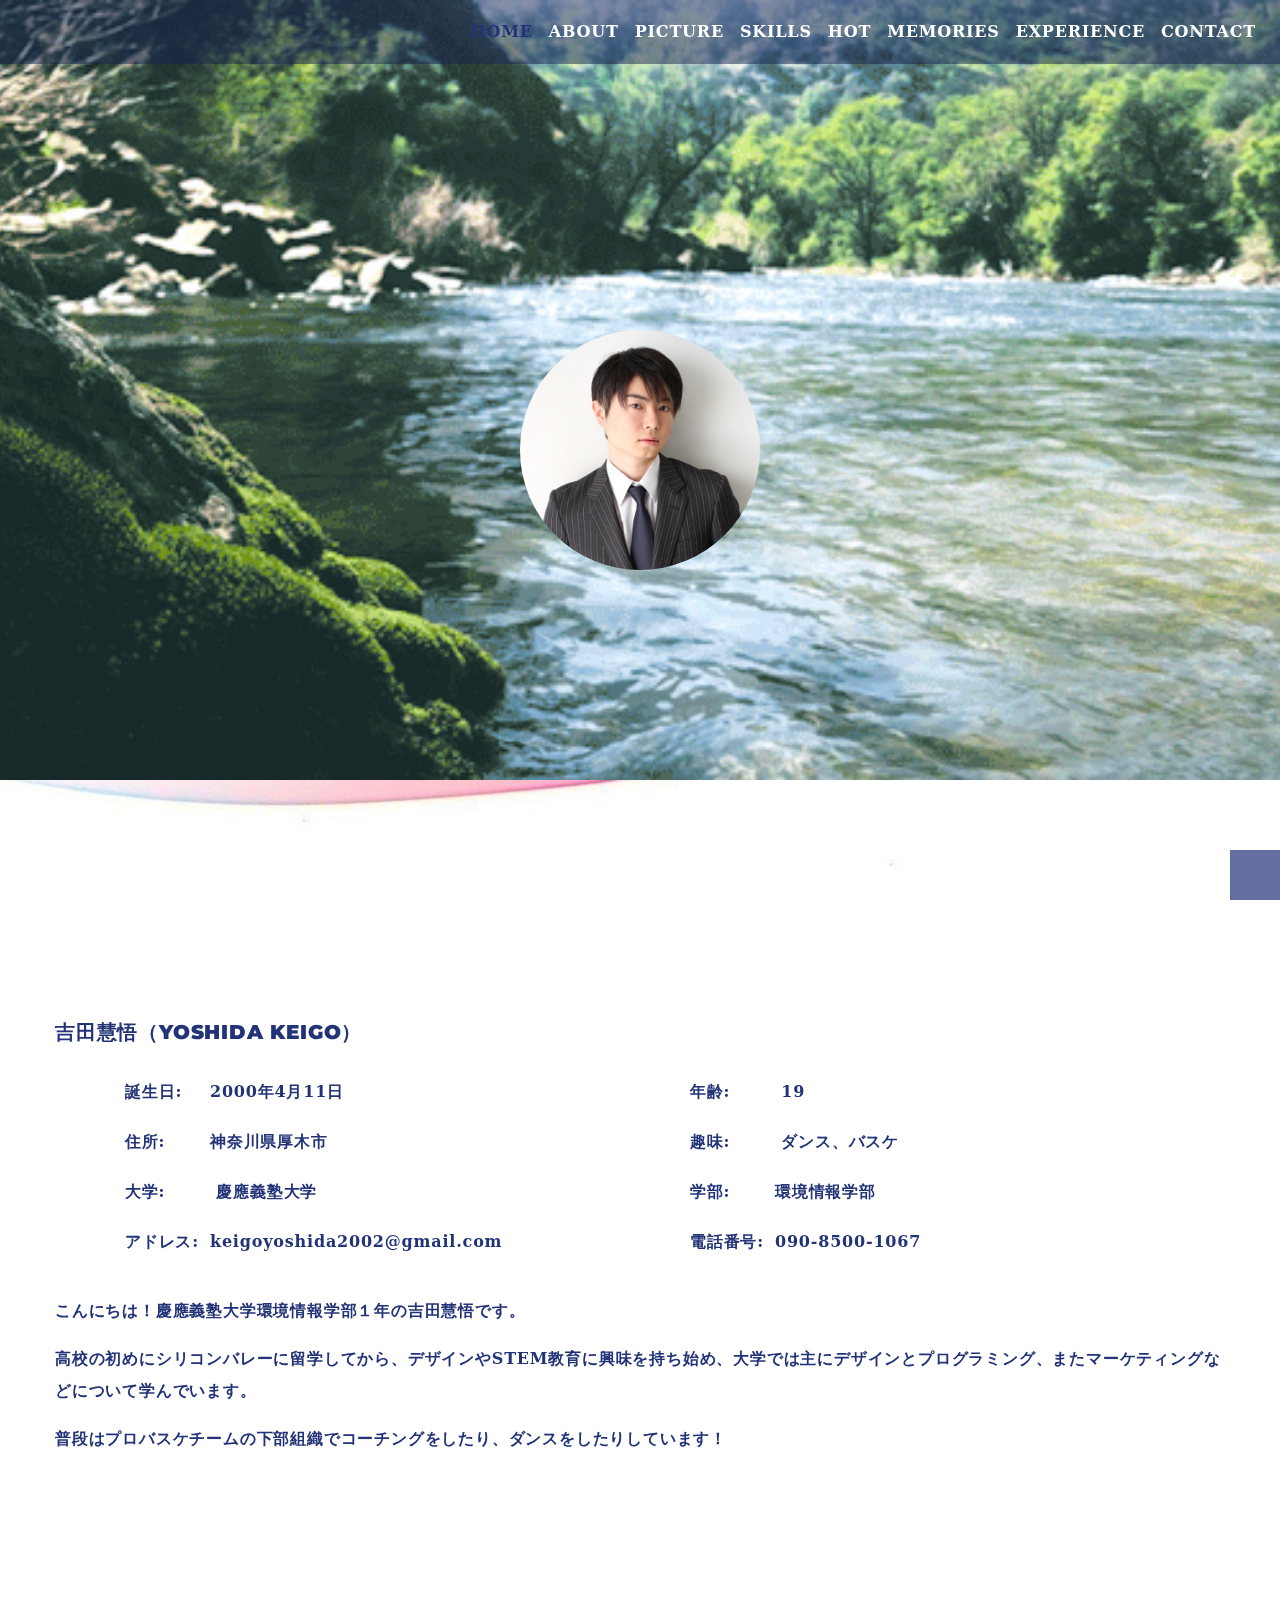
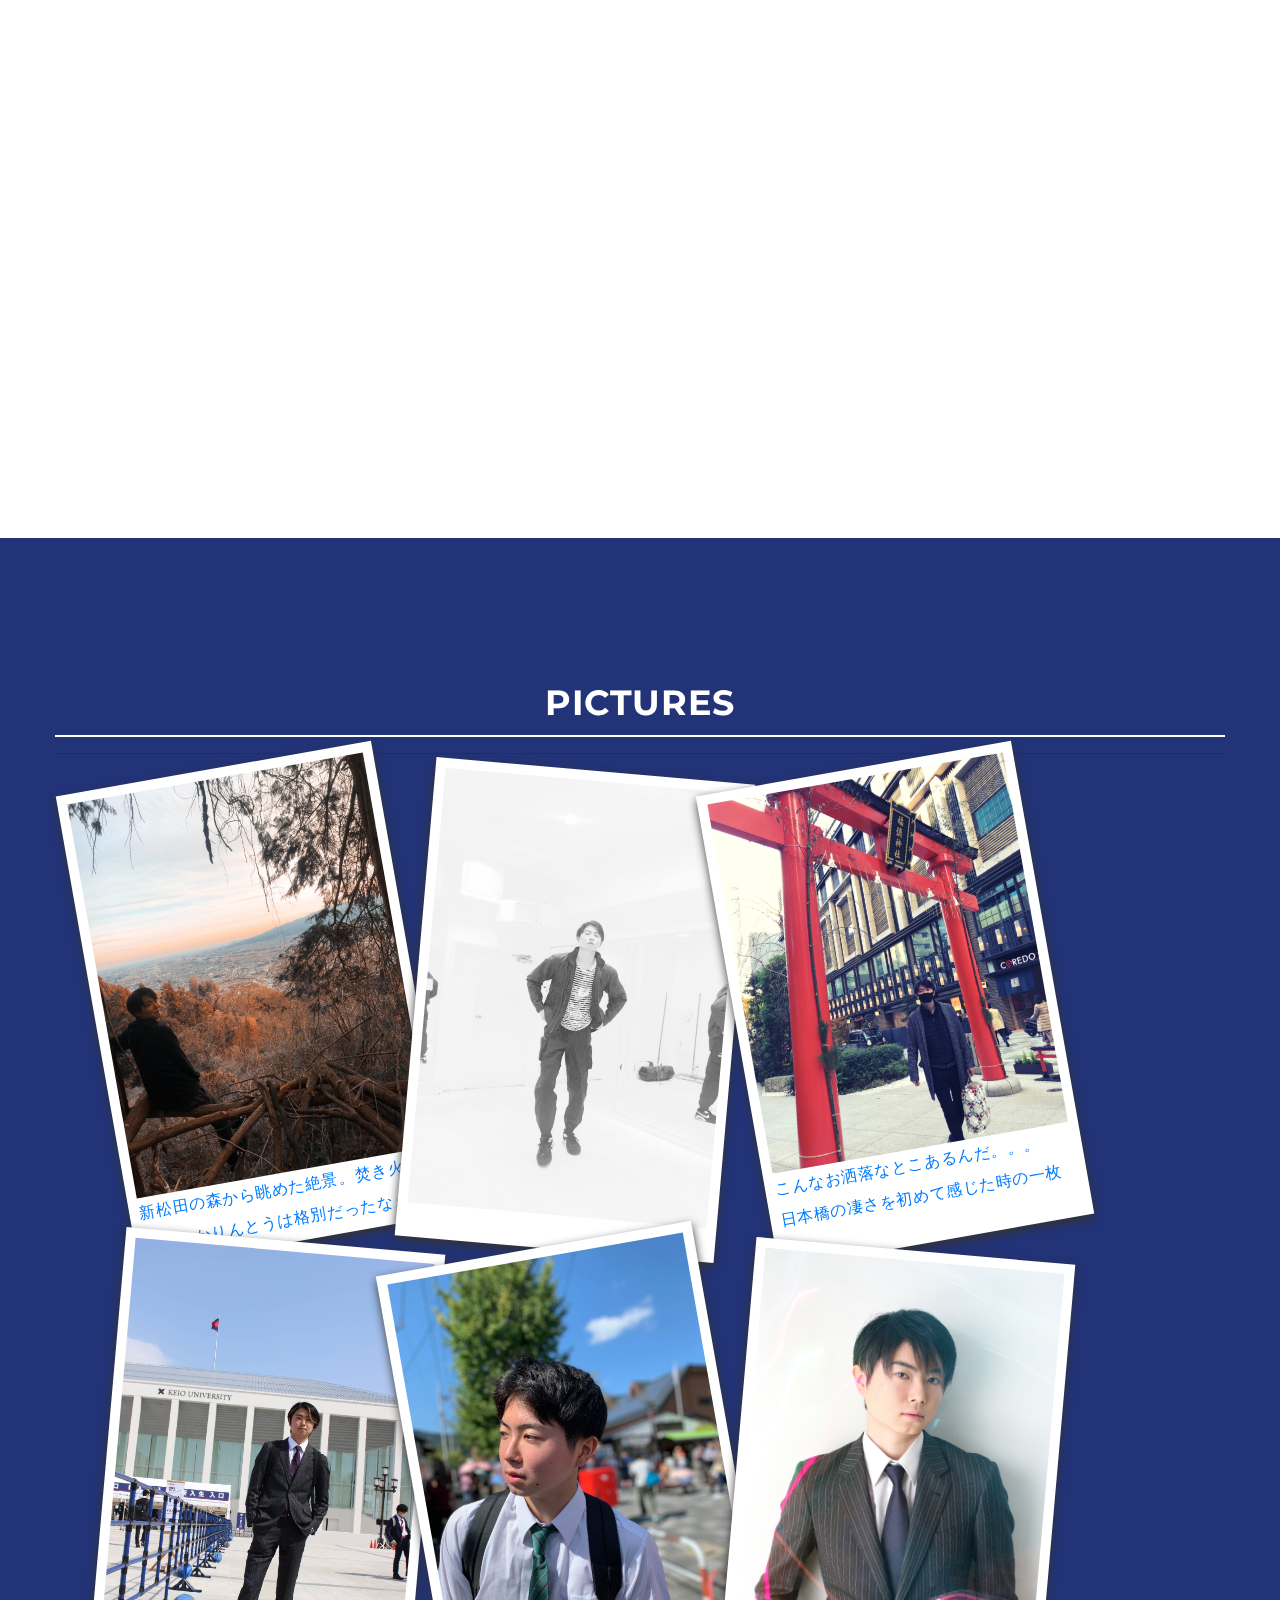
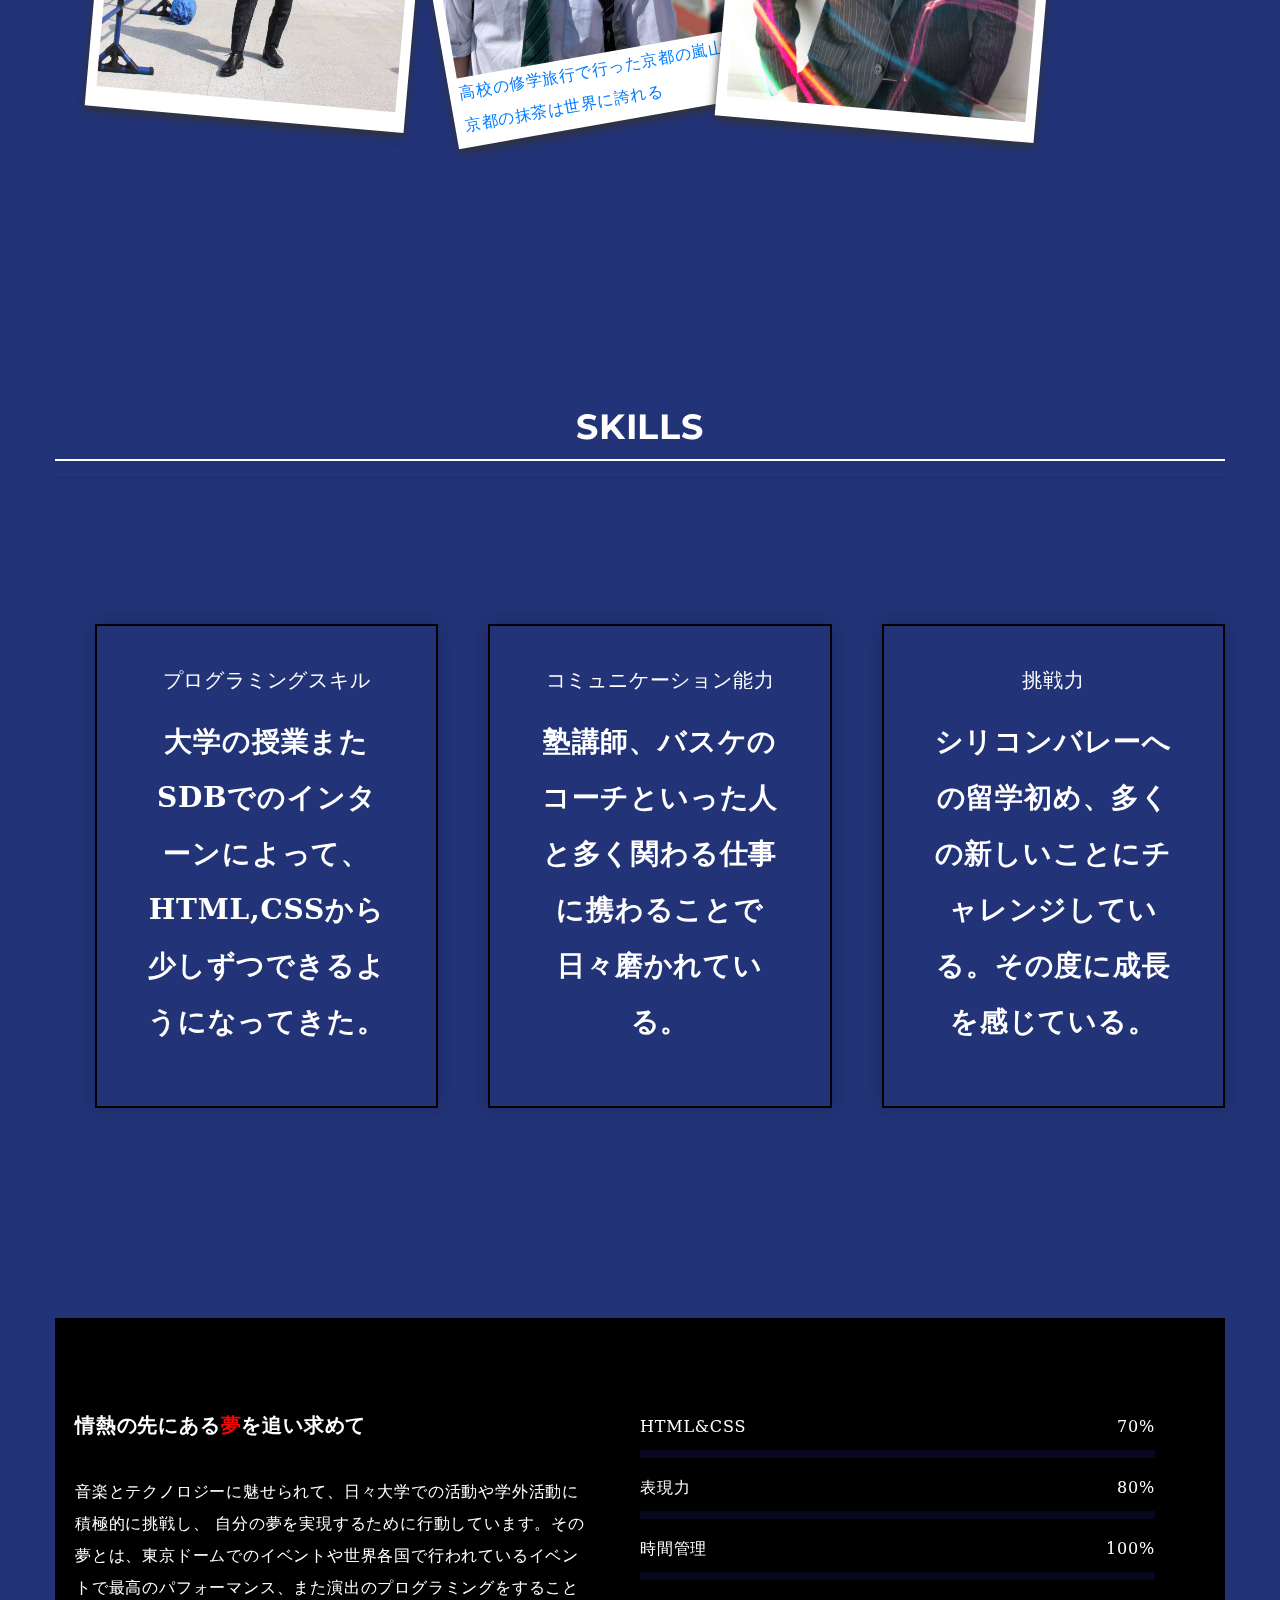
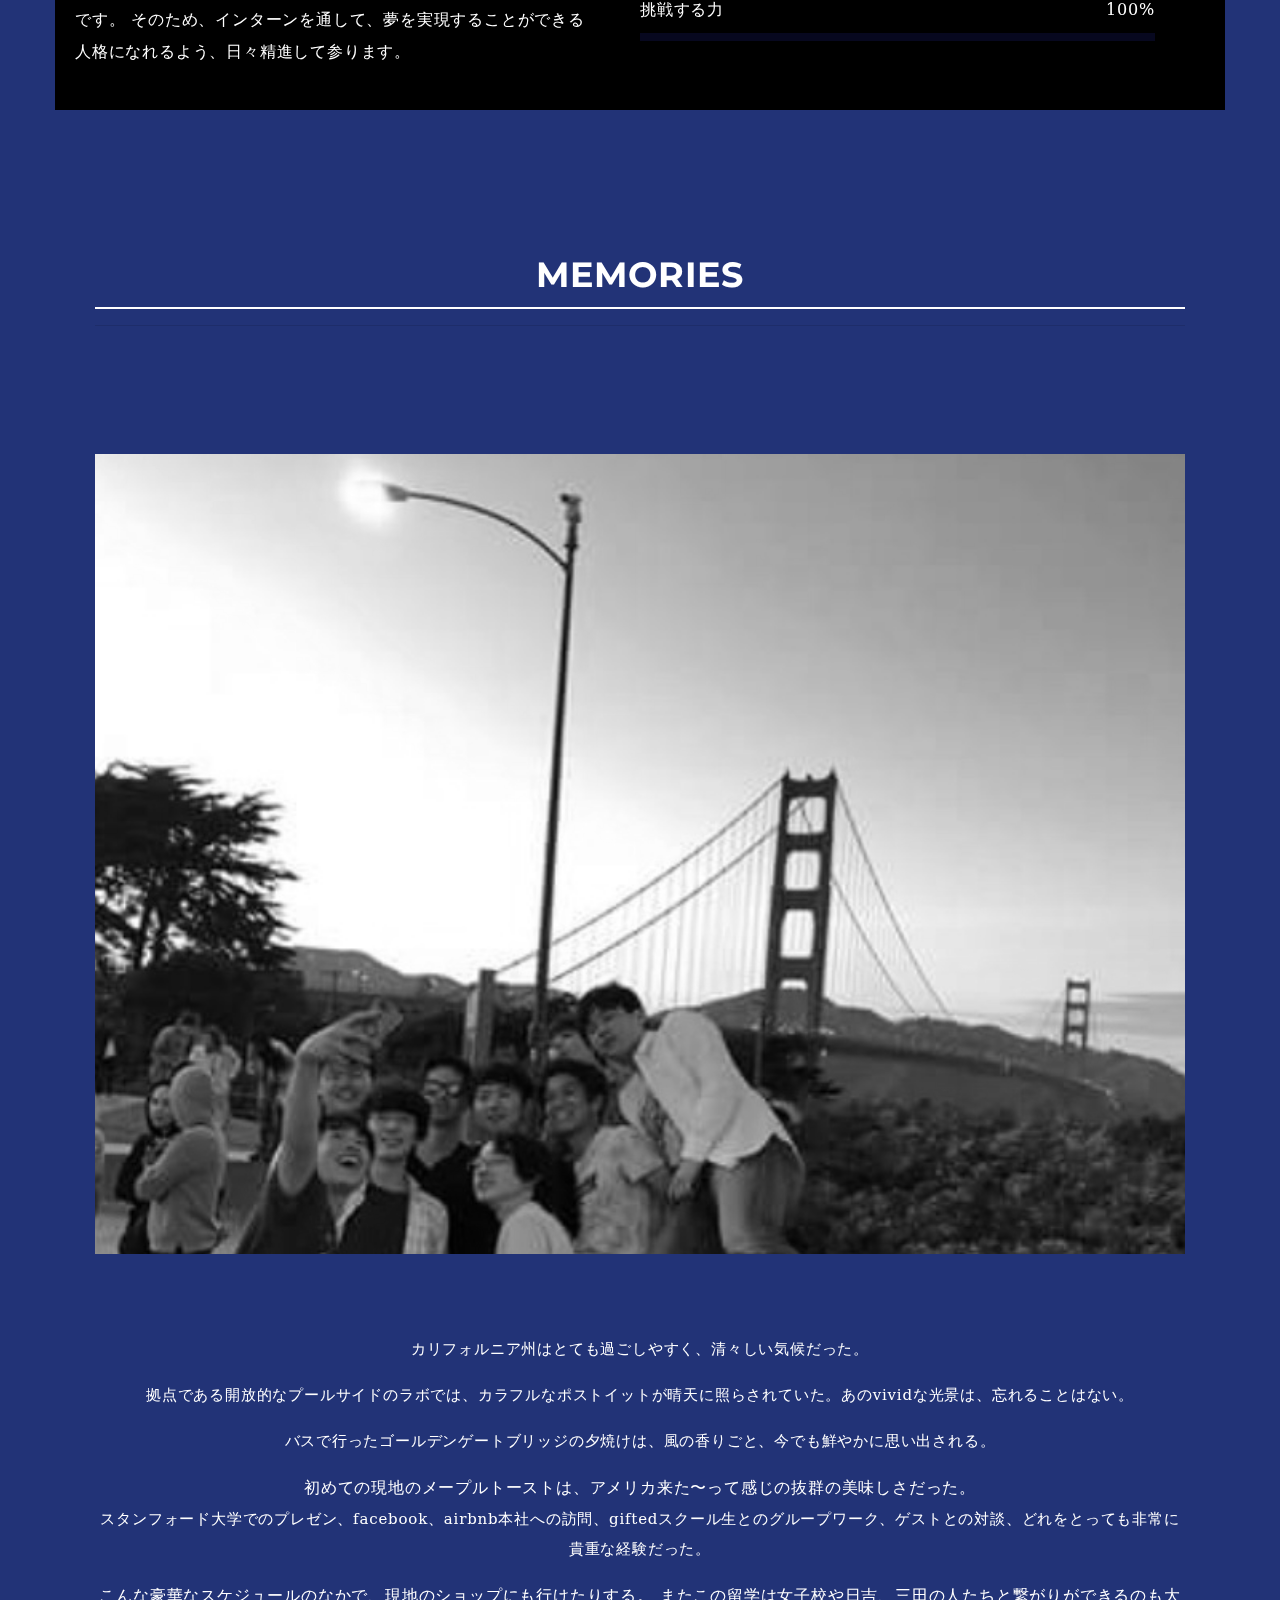
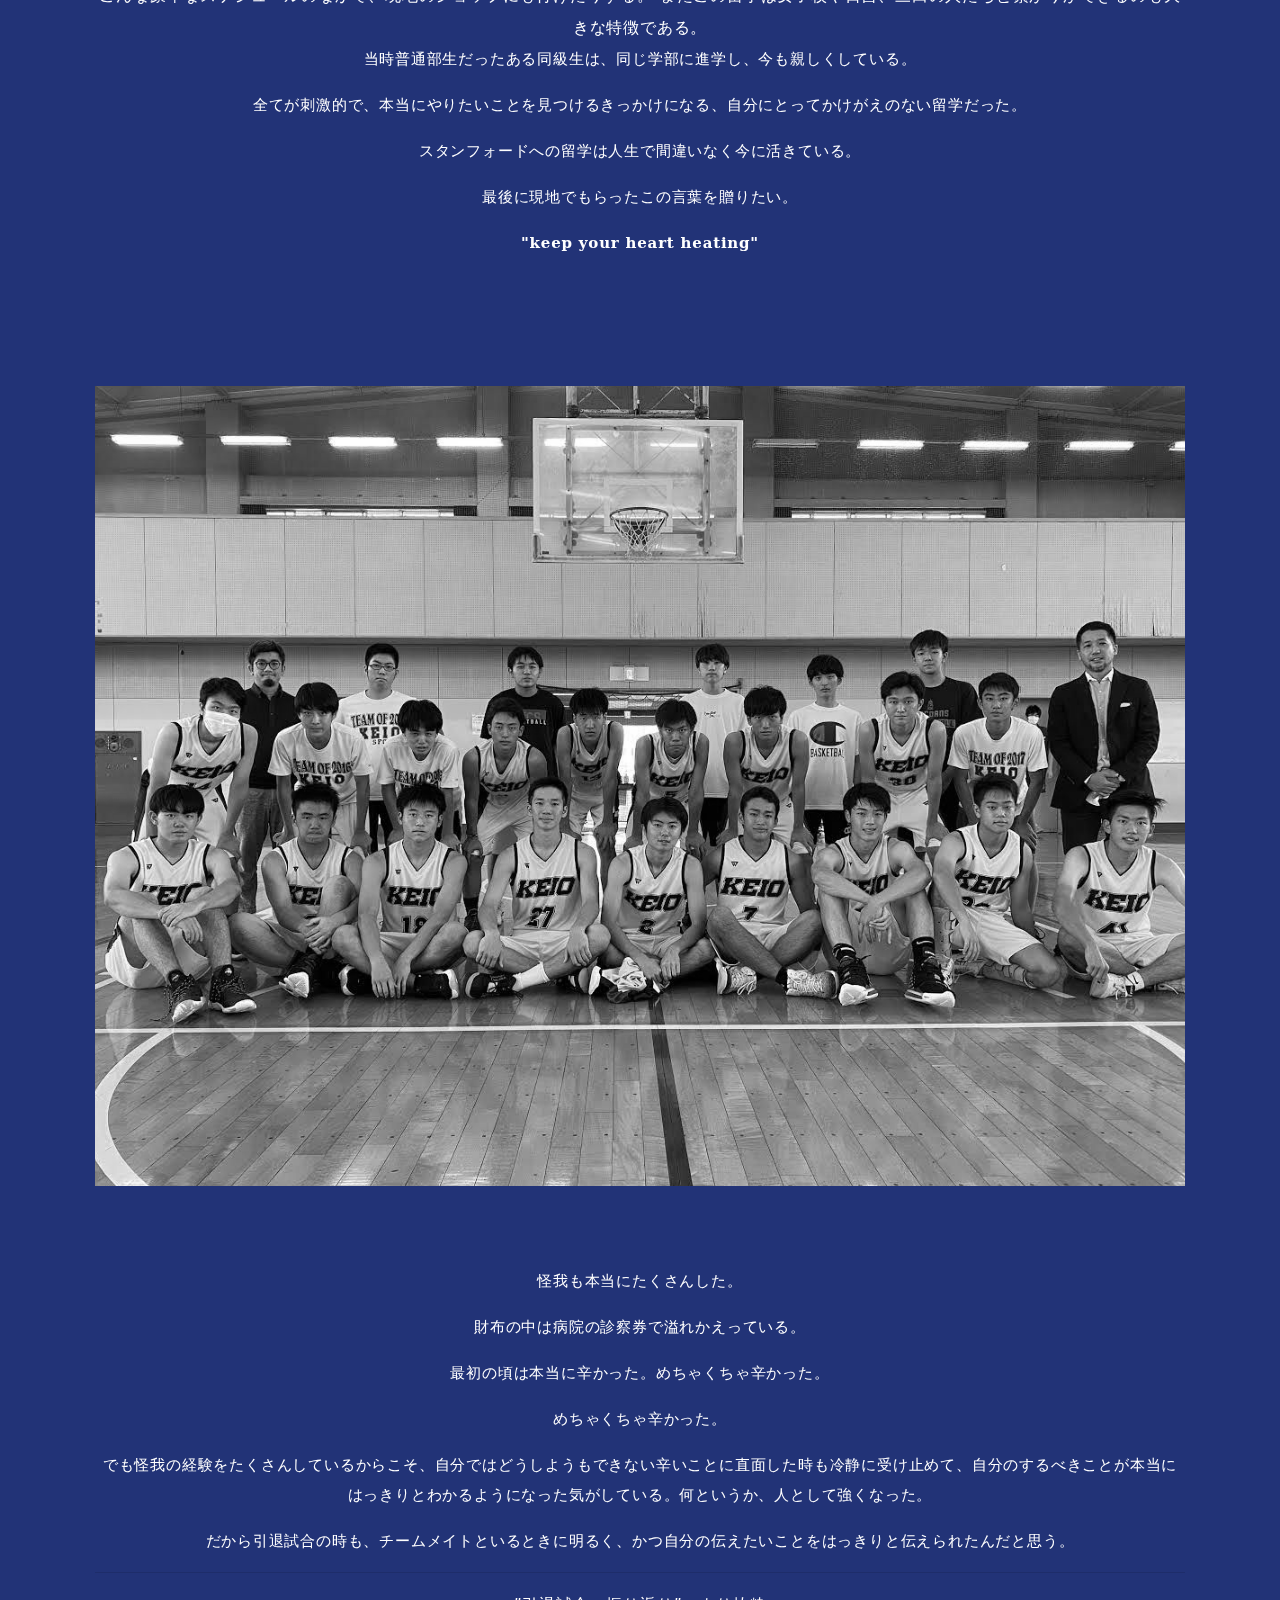
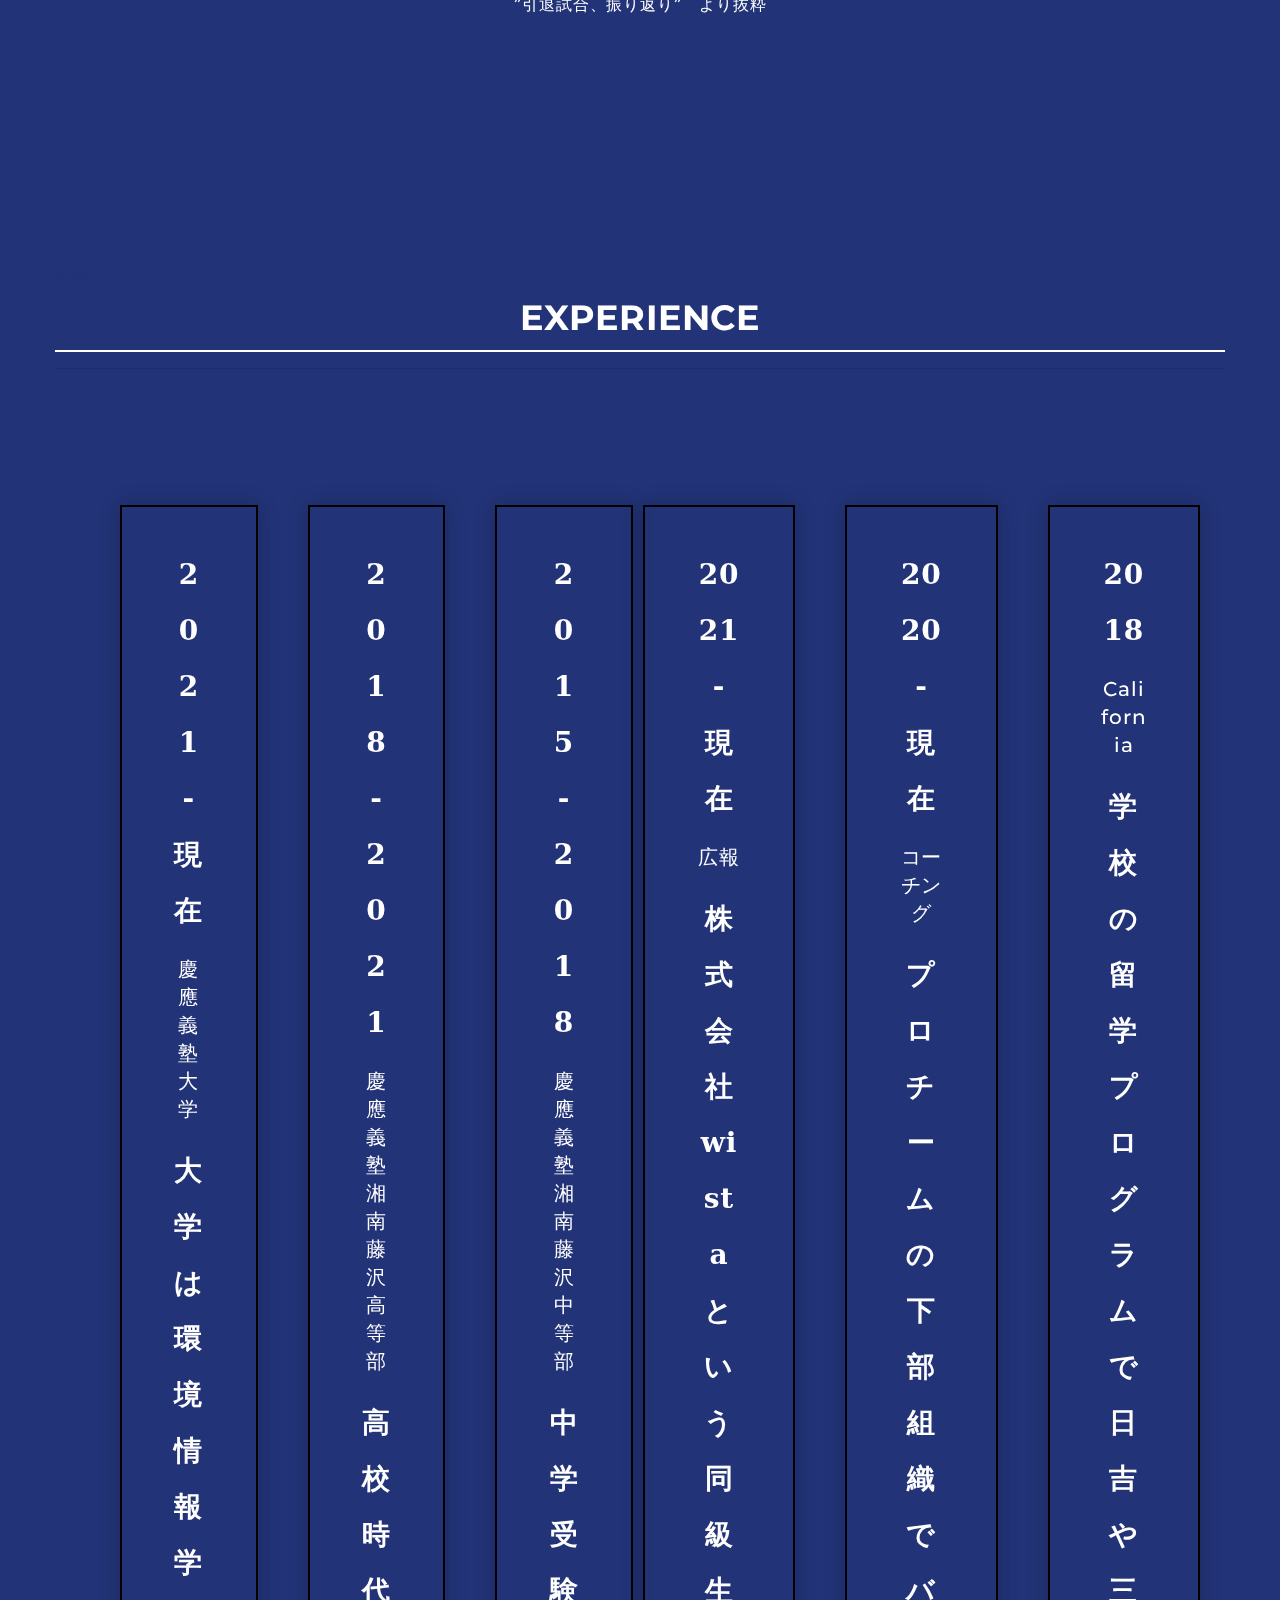
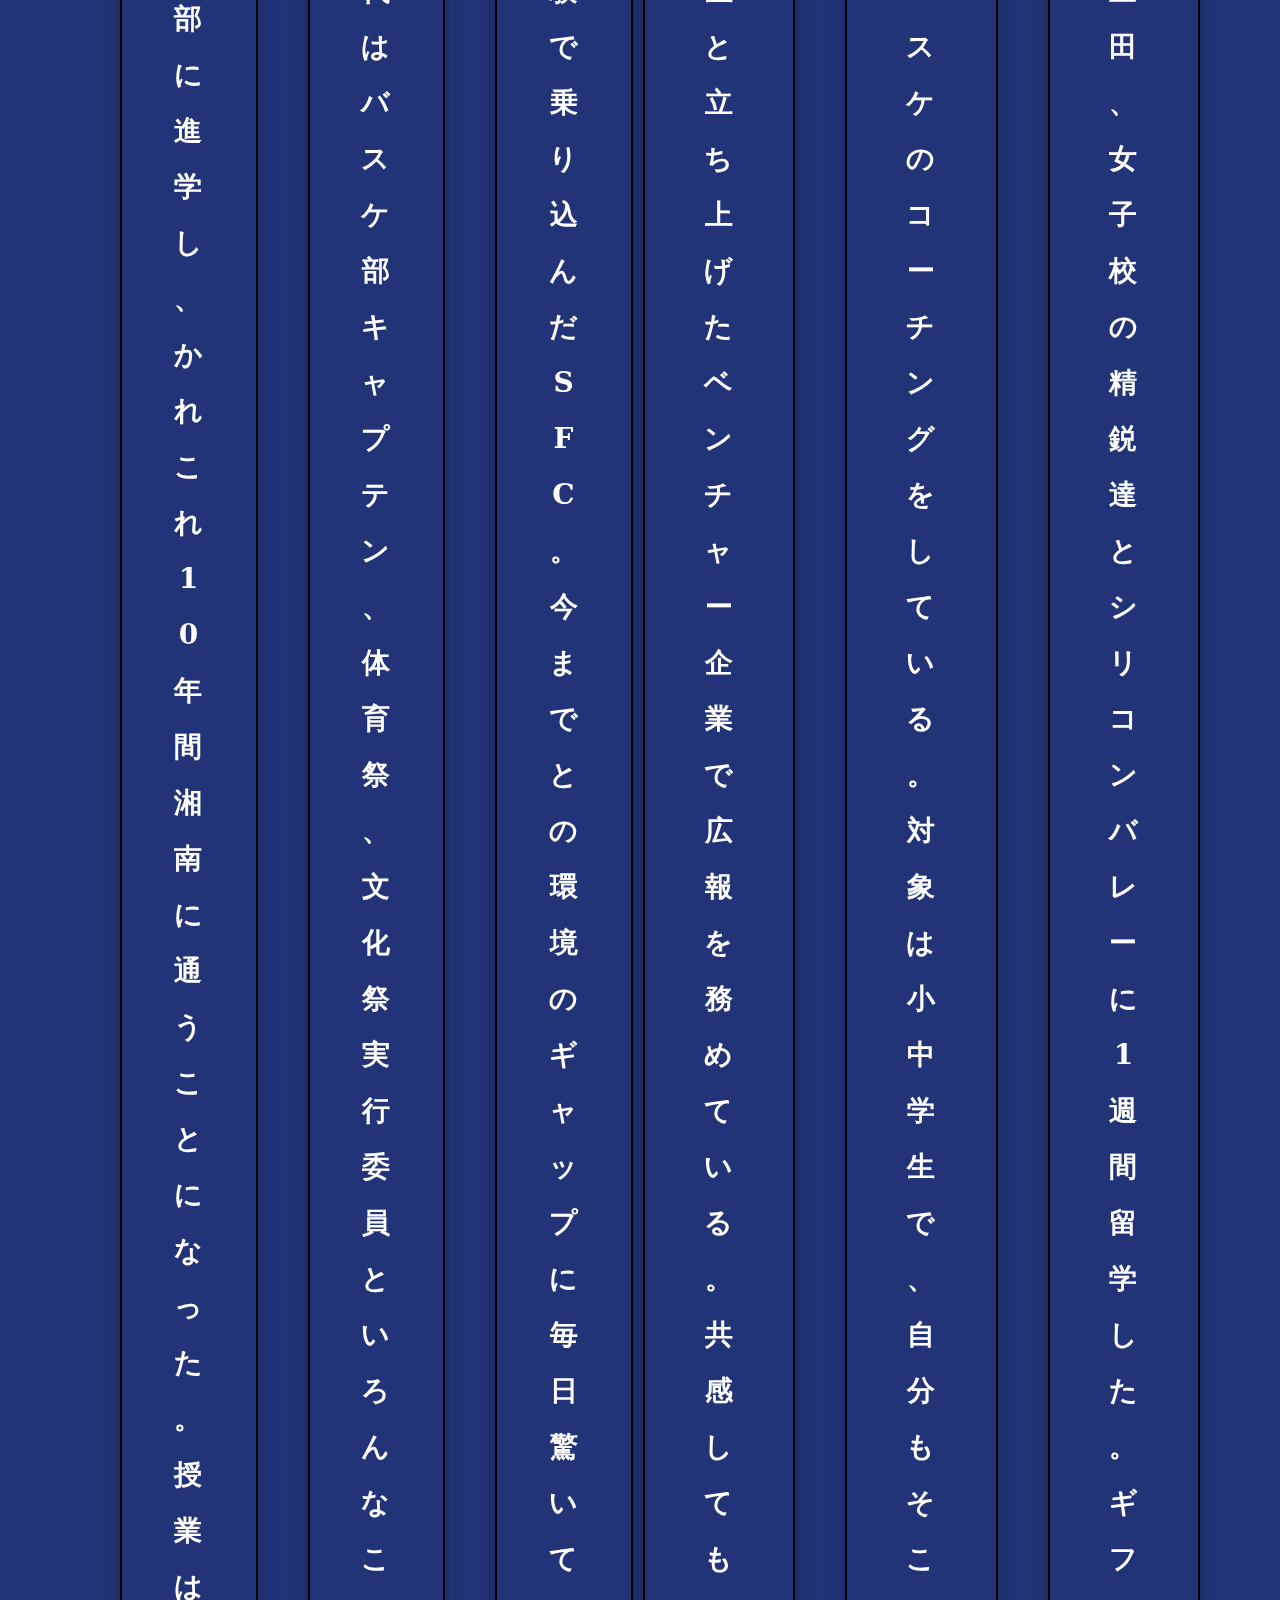
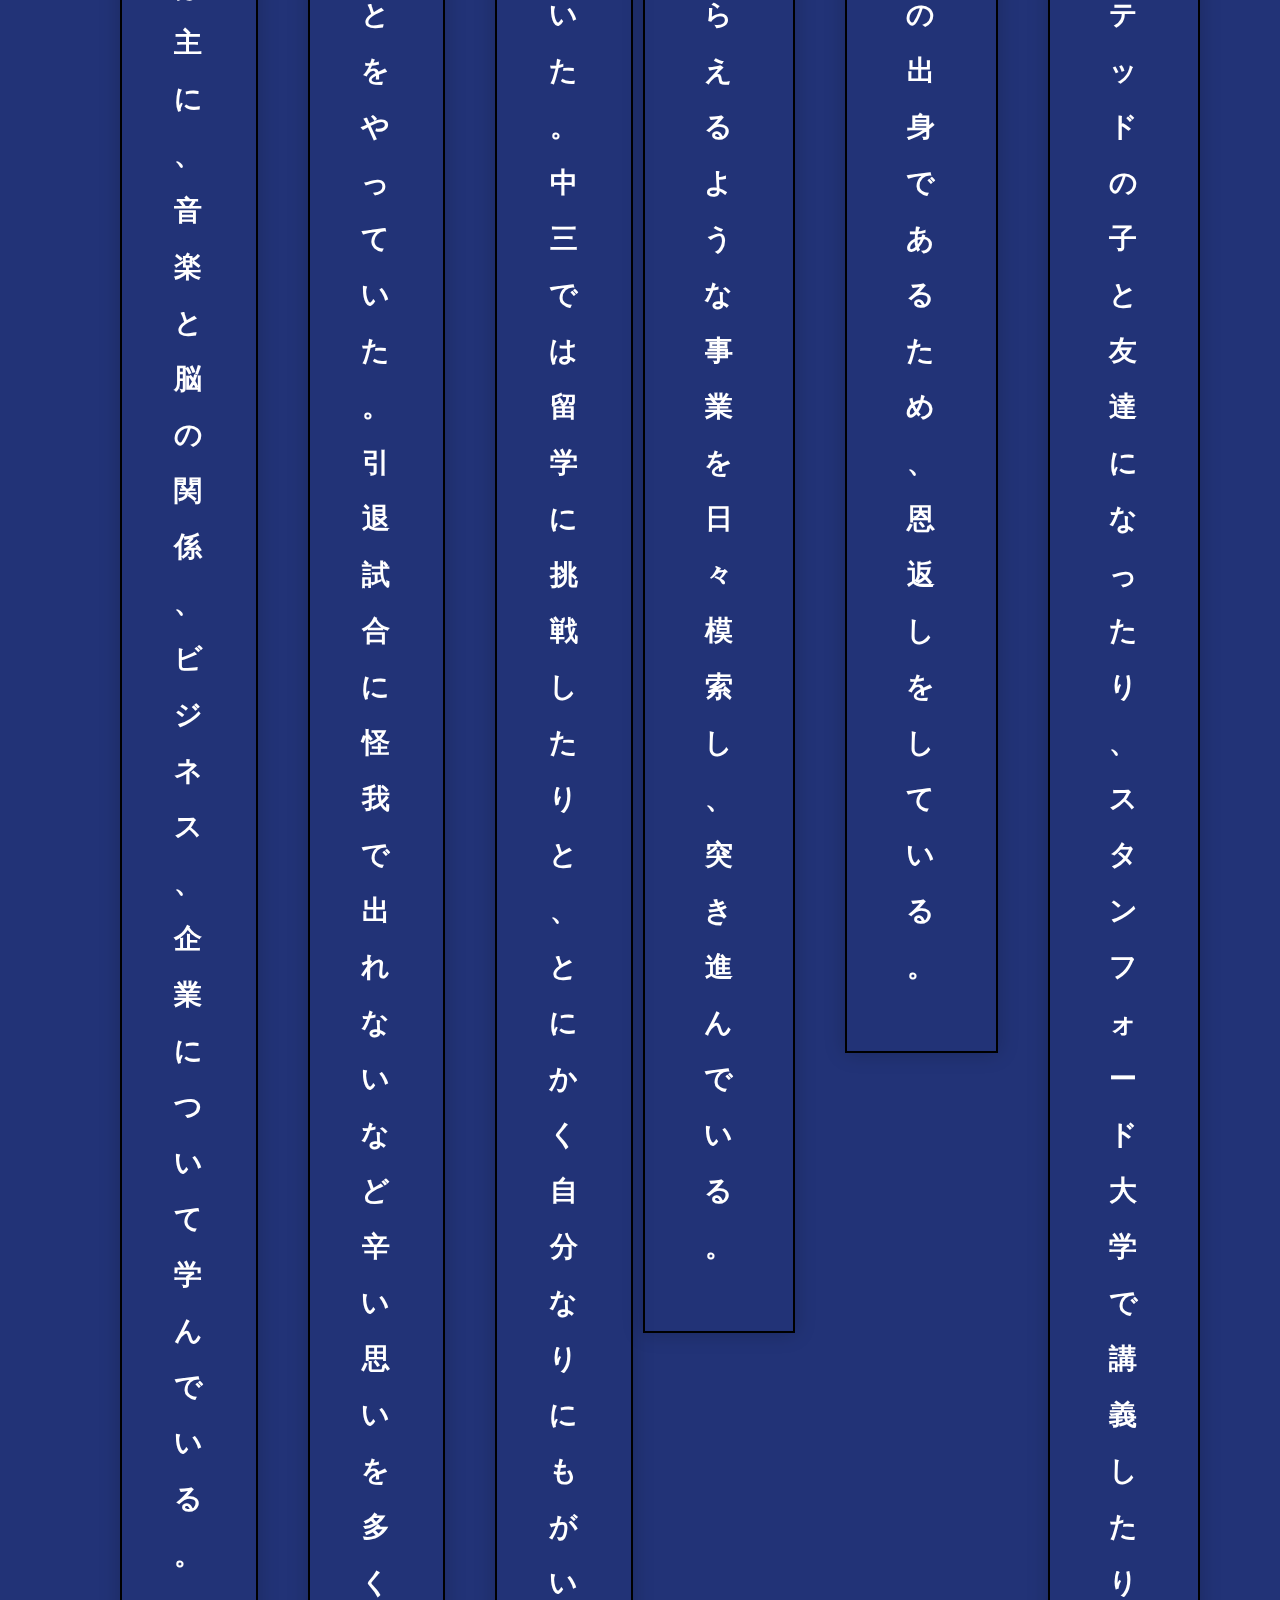
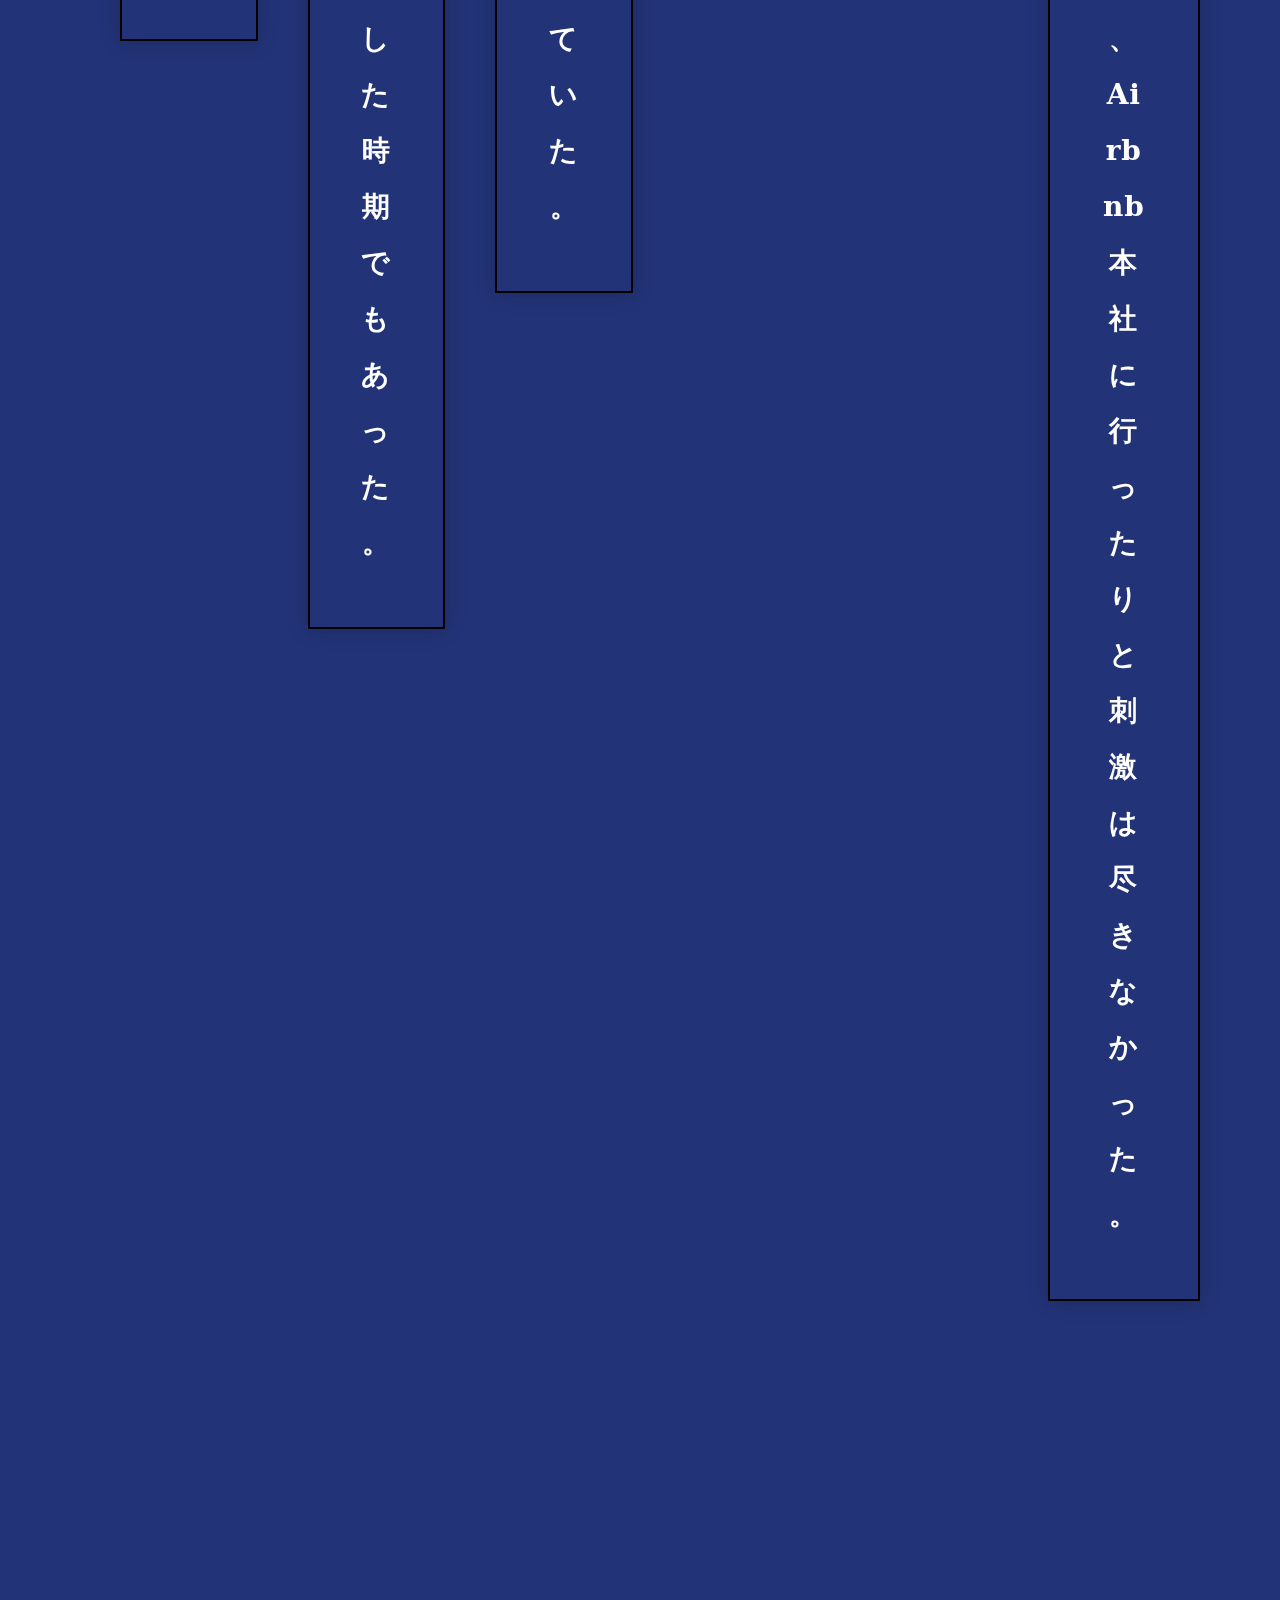
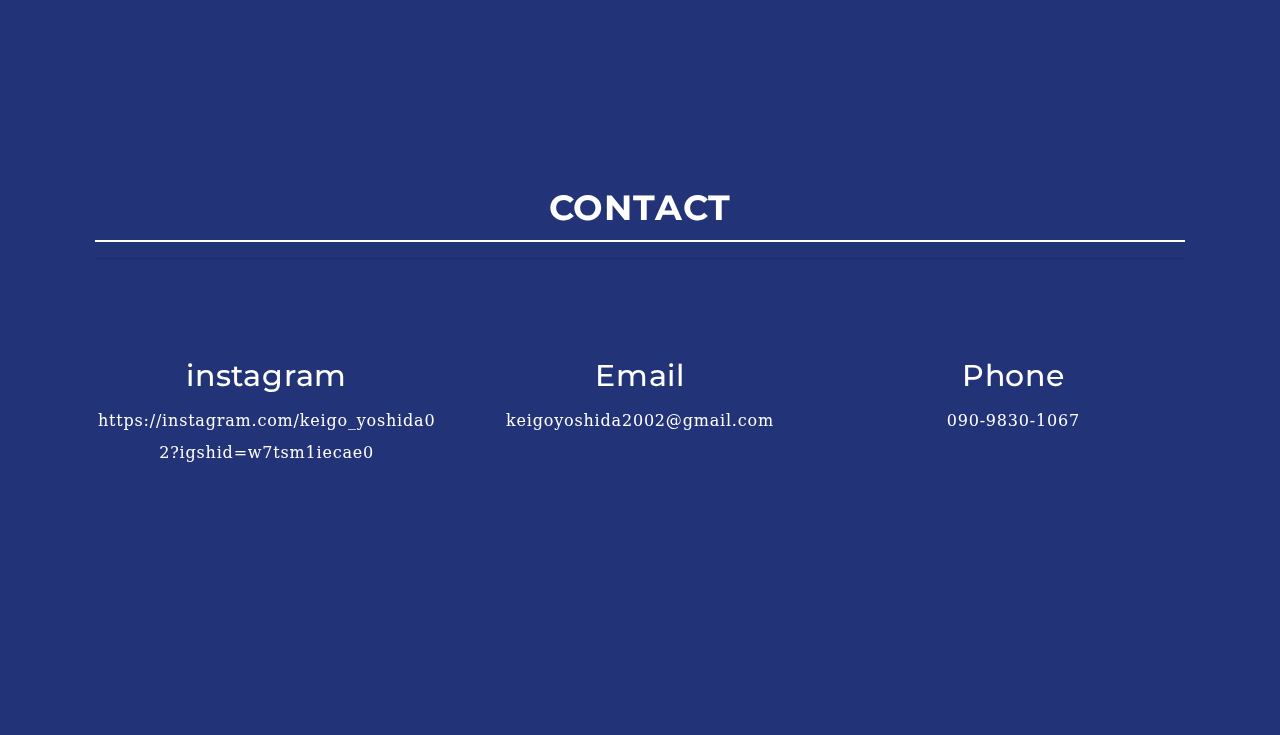
==== commit 52bb79d7: "name" ====
--- a/public.html
+++ b/public.html
@@ -24,7 +24,7 @@
 
 <!--nav section-->
 <body data-spy="scroll" data-target="#navbarResponsive">
-  <nav class="navbar navbar-expand-md navbar-dark fixed-top">
+  <nav class="navbar navbar-expand-md  navbar-dark fixed-top">
     <a class="navbar-brand" href="#"></a>
     <button class="navbar-toggler" type="button" data-toggle="collapse" data-target="#navbarResponsive">
       <span class="navbar-toggler-icon"></span>
@@ -70,11 +70,8 @@
       </div>
       <div class="hero-content">
         <div class="image-wrap">
-<<<<<<< HEAD
-          <img src="img/about/2021-05-28 21.53.jpeg" alt="#" class="rounded-circle main">
-=======
+
           <img src="img/about/2021-05-2853.jpeg" alt="#" class="rounded-circle main">
->>>>>>> 735a9e42fc2bf413130b22b397aea2dd15e85649
         </div>
           </div>
         </div>
@@ -160,6 +157,11 @@
           <li><a href="img/portfolio/IMG_1475_Original.jpeg" ><img src="img/portfolio/IMG_1475_Original.jpeg" alt="京都修学旅行">高校の修学旅行で行った京都の嵐山。京都の抹茶は世界に誇れる</a></li>
           <li><a href="img/portfolio/IMG_5537.jpeg" ><img src="img/portfolio/IMG_5537.jpeg" alt="今の僕"></a></li>
         </ul>
+      </div>
+    </div>
+  </div>
+  
+  
 <!--end of picture section-->
 
 
@@ -329,7 +331,6 @@
   <!--experience section-->
   <div class="offset" id="experience">
     <div class="arlo_tm_timeline">
-      <div class="container">
         <div class="title">
           <span>経歴</span>
           <h3>experience</h3>
@@ -337,72 +338,93 @@
             <hr>
           </div>
         </div>
+        <div class="container">
         <div class="timeline_inner">
-          <div class="left">
+          <!-- <div class="left"> -->
+            <div class="row">
             <ul>
               <li>
-                <div class="inner">
+                <!-- <div class="col-xs-12"> -->
+                <div class="inner">
+                  <!-- <div class="col-xs-6 col-md-4 col-xl-6"> -->
                   <p class="year">2021 - 現在</p>
                   <h3 class="title">慶應義塾大学</h3>
                   <p class="text">
                     大学は環境情報学部に進学し、かれこれ10年間湘南に通うことになった。授業は主に、音楽と脳の関係、ビジネス、企業について学んでいる。
                   </p>
                 </div>
-              </li>
-              <li>
-                <div class="inner">
+                <!-- </div> -->
+              </li>
+              <li>
+                <div class="inner">
+                  <!-- <div class="col-xs-6 col-md-4 col-xl-6"> -->
+                  <!-- <div class="col-xs-12"> -->
                   <p class="year">2018 - 2021</p>
                   <h3 class="title">慶應義塾湘南藤沢高等部</h3>
                   <p class="text">
                    高校時代はバスケ部キャプテン、体育祭、文化祭実行委員といろんなことをやっていた。引退試合に怪我で出れないなど辛い思いを多くした時期でもあった。 
                   </p>
                 </div>
-              </li>
-              <li>
-                <div class="inner">
+                <!-- </div> -->
+              </li>
+              <li>
+                <div class="inner">
+                  <!-- <div class="col-xs-6 col-md-4 col-xl-6"> -->
+                  <!-- <div class="col-xs-12"> -->
                   <p class="year">2015 - 2018</p>
                   <h3 class="title">慶應義塾湘南藤沢中等部</h3>
                   <p class="text">
                     中学受験で乗り込んだSFC。今までとの環境のギャップに毎日驚いていた。中三では留学に挑戦したりと、とにかく自分なりにもがいていた。</p>
                 </div>
+                <!-- </div> -->
               </li>
             </ul>
-          </div>
-          <div class="right">
+            </div>
+          <!-- <div class="right"> -->
+            <div class="row">
             <ul>
               <li>
                 <div class="inner">
+                  <!-- <div class="col-xs-6 col-md-4 col-xl-6"> -->
                   <p class="year">2021 - 現在</p>
                   <h3 class="title">広報</h3>
                   <p class="text">
                     株式会社wistaという同級生と立ち上げたベンチャー企業で広報を務めている。共感してもらえるような事業を日々模索し、突き進んでいる。
                   </p>
                 </div>
-              </li>
-              <li>
-                <div class="inner">
+                <!-- </div> -->
+              </li>
+              <li>
+                <div class="inner">
+                  <!-- <div class="col-xs-6 col-md-4 col-xl-6"> -->
                   <p class="year">2020 - 現在</p>
                   <h3 class="title">コーチング</h3>
                   <p class="text">
                     プロチームの下部組織でバスケのコーチングをしている。対象は小中学生で、自分もそこの出身であるため、恩返しをしている。
                   </p>
                 </div>
-              </li>
-              <li>
-                <div class="inner">
+                <!-- </div> -->
+              </li>
+              <li>
+                <div class="inner">
+                  <!-- <div class="col-xs-6 col-md-4 col-xs-6"> -->
                   <p class="year">2018</p>
                   <h3 class="title">California</h3>
                   <p class="text">
                     学校の留学プログラムで日吉や三田、女子校の精鋭達とシリコンバレーに1週間留学した。ギフテッドの子と友達になったり、スタンフォード大学で講義したり、Airbnb 本社に行ったりと刺激は尽きなかった。
                   </p>
-                </div>
+                  </div>
+                <!-- </div> -->
               </li>
             </ul>
           </div>
         </div>
       </div>
     </div>
-  </div>
+    </div>
+  </div>
+     
+
   <!--end of memories section-->
 
 
@@ -437,6 +459,7 @@
       </div>
     </div>
   </div>
+  
   <!--end of contact section-->
   
 
